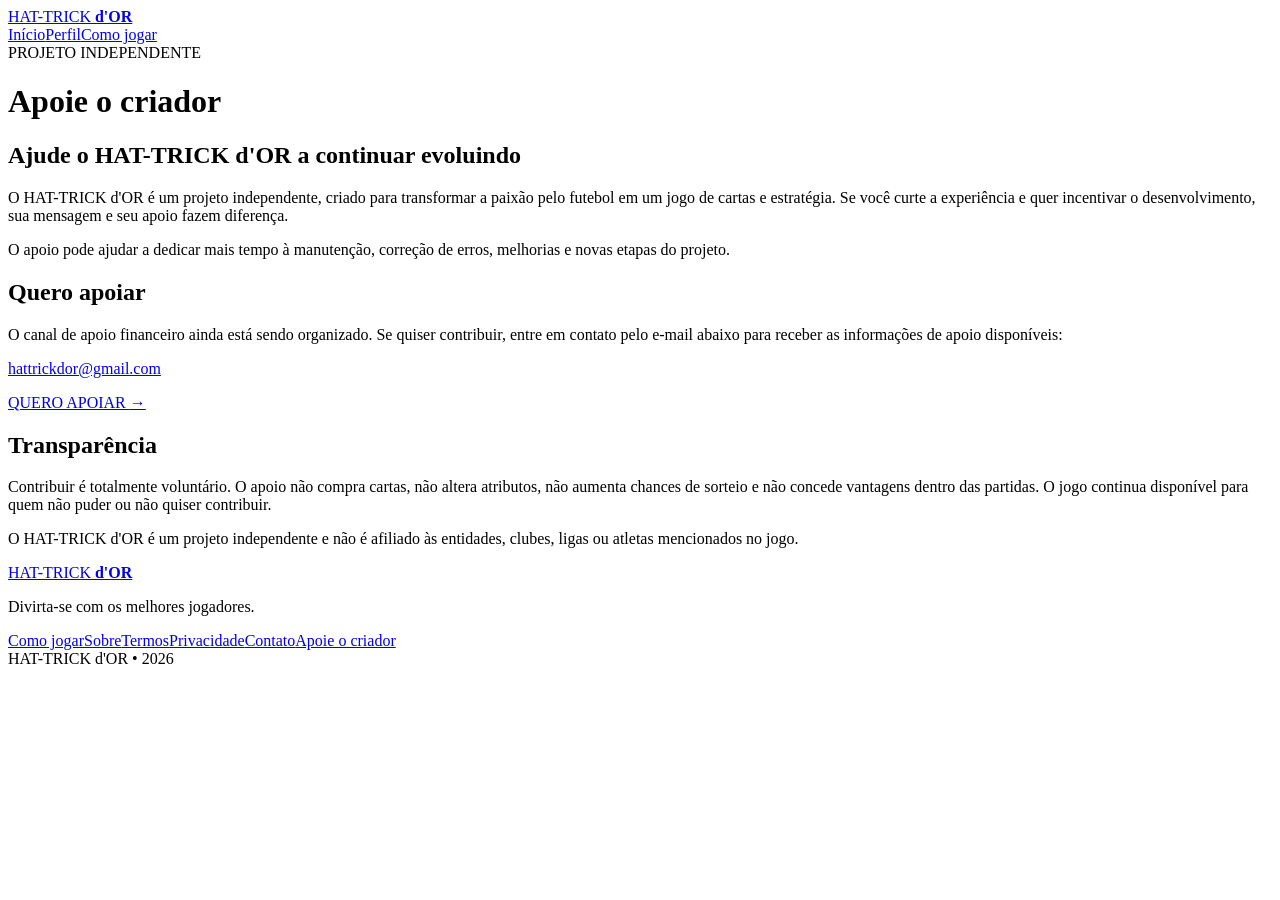
==== apoie.html @ 63d35fd8 "Add files via upload" ====
<!doctype html>
<html lang="pt-BR">
<head>
  <meta charset="utf-8"><meta name="viewport" content="width=device-width, initial-scale=1">
  <meta name="theme-color" content="#101111">
  <title>Apoie o criador — HAT-TRICK d'OR</title>
  <meta name="description" content="Ajude a apoiar o desenvolvimento independente do HAT-TRICK d’OR.">
  <link rel="preconnect" href="https://fonts.googleapis.com"><link rel="preconnect" href="https://fonts.gstatic.com" crossorigin>
  <link href="https://fonts.googleapis.com/css2?family=DM+Sans:wght@400;500;600;700&family=Playfair+Display:wght@500;600;700;800&display=swap" rel="stylesheet">
  <link rel="stylesheet" href="css/style.css">
</head>
<body class="info-page">
  <div class="ambient ambient-one"></div><div class="ambient ambient-two"></div>
  <header class="site-header"><a class="brand" href="index.html"><span class="brand-name">HAT-TRICK <b>d'OR</b></span></a>
    <nav class="main-nav" aria-label="Navegação principal"><a href="index.html">Início</a><a href="perfil.html">Perfil</a><a href="como-jogar.html">Como jogar</a></nav>
  </header>
  <main class="info-main section-wrap"><div class="eyebrow left">PROJETO INDEPENDENTE</div><h1 class="info-title">Apoie o criador</h1>
  <div class="info-content support-content">
    <section><h2>Ajude o HAT-TRICK d'OR a continuar evoluindo</h2><p>O HAT-TRICK d'OR é um projeto independente, criado para transformar a paixão pelo futebol em um jogo de cartas e estratégia. Se você curte a experiência e quer incentivar o desenvolvimento, sua mensagem e seu apoio fazem diferença.</p><p>O apoio pode ajudar a dedicar mais tempo à manutenção, correção de erros, melhorias e novas etapas do projeto.</p></section>
    <section><h2>Quero apoiar</h2><p>O canal de apoio financeiro ainda está sendo organizado. Se quiser contribuir, entre em contato pelo e-mail abaixo para receber as informações de apoio disponíveis:</p><p class="contact-email"><a href="mailto:hattrickdor@gmail.com?subject=Apoio%20ao%20HAT-TRICK%20d%27OR">hattrickdor@gmail.com</a></p><a class="button button-gold support-button" href="mailto:hattrickdor@gmail.com?subject=Apoio%20ao%20HAT-TRICK%20d%27OR">QUERO APOIAR <span>→</span></a></section>
    <section><h2>Transparência</h2><p>Contribuir é totalmente voluntário. O apoio não compra cartas, não altera atributos, não aumenta chances de sorteio e não concede vantagens dentro das partidas. O jogo continua disponível para quem não puder ou não quiser contribuir.</p><p>O HAT-TRICK d'OR é um projeto independente e não é afiliado às entidades, clubes, ligas ou atletas mencionados no jogo.</p></section>
  </div></main>
  <footer class="site-footer site-footer-rich">
  <a class="brand" href="index.html"><span class="brand-name">HAT-TRICK <b>d'OR</b></span></a>
  <p>Divirta-se com os melhores jogadores.</p>
  <nav class="footer-links" aria-label="Links institucionais">
    <a href="como-jogar.html">Como jogar</a><a href="sobre.html">Sobre</a><a href="termos.html">Termos</a><a href="privacidade.html">Privacidade</a><a href="contato.html">Contato</a><a href="apoie.html">Apoie o criador</a>
  </nav>
  <span>HAT-TRICK d'OR • 2026</span>
</footer>
</body></html>
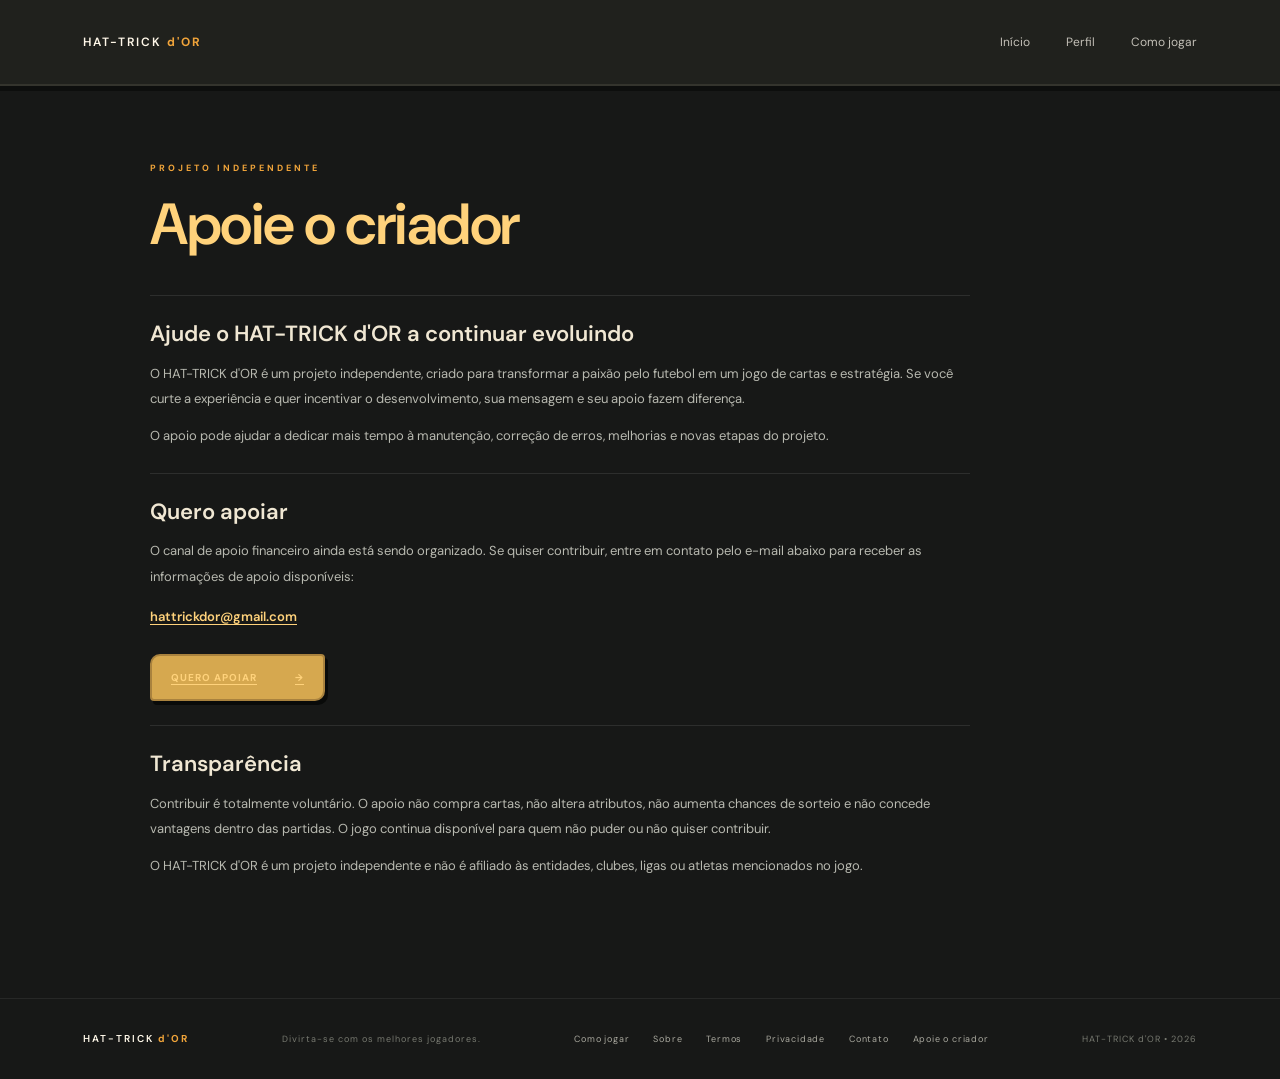
==== commit bfa3febe: "Fix stylesheet link path in apoie.html" ====
--- a/apoie.html
+++ b/apoie.html
@@ -7,7 +7,7 @@
   <meta name="description" content="Ajude a apoiar o desenvolvimento independente do HAT-TRICK d’OR.">
   <link rel="preconnect" href="https://fonts.googleapis.com"><link rel="preconnect" href="https://fonts.gstatic.com" crossorigin>
   <link href="https://fonts.googleapis.com/css2?family=DM+Sans:wght@400;500;600;700&family=Playfair+Display:wght@500;600;700;800&display=swap" rel="stylesheet">
-  <link rel="stylesheet" href="css/style.css">
+  <link rel="stylesheet" href="style.css">
 </head>
 <body class="info-page">
   <div class="ambient ambient-one"></div><div class="ambient ambient-two"></div>
--- a/style.css
+++ b/style.css
@@ -0,0 +1,537 @@
+:root{--bg:#101111;--panel:#171918;--panel2:#1d201e;--text:#f4f0e7;--muted:#aaa99f;--gold:#c6a66a;--gold2:#ead6a7;--line:rgba(225,205,158,.2);--serif:"Playfair Display",Georgia,serif;--sans:"DM Sans",Arial,sans-serif}*{box-sizing:border-box}html{scroll-behavior:smooth}body{margin:0;background:var(--bg);color:var(--text);font-family:var(--sans);overflow-x:hidden}button,a{font:inherit}a{color:inherit;text-decoration:none}button{cursor:pointer}.ambient{position:absolute;pointer-events:none;border-radius:50%;filter:blur(100px);opacity:.1}.ambient-one{width:380px;height:380px;background:#a27b37;top:100px;left:-220px}.ambient-two{width:340px;height:340px;background:#684aa1;top:650px;right:-220px}.site-header{height:86px;display:flex;align-items:center;justify-content:space-between;padding:0 6.5%;border-bottom:1px solid rgba(255,255,255,.07);position:relative;z-index:5;background:rgba(16,17,17,.86)}.brand{display:flex;align-items:center;gap:12px}.brand-mark{font:700 23px var(--serif);letter-spacing:-2px;color:var(--gold2);border:1px solid rgba(198,166,106,.65);padding:5px 9px}.brand-mark span{font-size:11px;color:#fff0c9;vertical-align:top}.brand-name{font-size:12px;letter-spacing:2.5px;font-weight:600}.brand-name b{color:var(--gold)}.main-nav{display:flex;gap:36px;color:#c3c0b7;font-size:12px}.main-nav a:hover{color:var(--gold2)}.header-cta{background:transparent;color:var(--gold2);border:1px solid var(--line);padding:12px 17px;font-size:11px;letter-spacing:1px;text-transform:uppercase}.header-cta span{margin-left:15px}.section-wrap{width:min(1180px,87%);margin:0 auto}.hero{min-height:650px;display:grid;grid-template-columns:1fr 1.05fr;align-items:center;position:relative;padding-top:30px;padding-bottom:55px}.hero-copy{position:relative;z-index:2}.eyebrow{display:flex;align-items:center;gap:10px;color:var(--gold);font-size:9px;letter-spacing:3px;font-weight:700}.eyebrow-line{width:26px;height:1px;background:var(--gold)}.eyebrow.left{justify-content:flex-start}.hero h1{font:800 clamp(54px,7vw,94px)/.91 var(--serif);letter-spacing:-5px;margin:29px 0 23px}.hero h1 span{color:var(--gold2);font-style:italic;font-weight:600}.hero-slogan{font-size:12px;letter-spacing:2px;line-height:1.9;color:#c9c7bd}.hero-slogan strong{color:#f7f0df}.hero-description{max-width:410px;color:#9d9e97;font-size:13px;line-height:1.9;margin:23px 0 28px}.hero-actions{display:flex;gap:12px;flex-wrap:wrap}.button{padding:15px 19px;border:1px solid transparent;font-size:10px;letter-spacing:1px;text-transform:uppercase;font-weight:700;transition:.2s}.button span{margin-left:24px}.button-gold{background-color:#20211d;color:#171612}.button-gold:hover{filter:brightness(1.12);transform:translateY(-2px)}.button-ghost{border-color:rgba(255,255,255,.2);background:transparent;color:#e8e5dc}.button-ghost:hover{border-color:var(--gold);color:var(--gold2)}.hero-proof{margin-top:48px;display:flex;align-items:center;gap:10px;font-size:8px;letter-spacing:2px;color:#85867f}.proof-dot{width:5px;height:5px;background:var(--gold);border-radius:50%;box-shadow:0 0 10px var(--gold)}.hero-art{height:490px;position:relative;display:flex;align-items:center;justify-content:center;perspective:1000px}.orbit{position:absolute;border:1px solid rgba(218,190,128,.13);border-radius:50%;transform:rotate(-25deg)}.orbit-a{width:450px;height:300px}.orbit-b{width:520px;height:390px;transform:rotate(45deg)}.hero-card{position:absolute;width:190px;height:300px;border-radius:7px;padding:14px;box-shadow:0 25px 65px #0009;overflow:hidden;border:1px solid #b89b5f;background-color:#20211d;display:flex;flex-direction:column}.hero-card:before,.cat-card-art:before{content:"";position:absolute;inset:7px;border:1px solid #d9c38b5c;pointer-events:none}.card-top{display:flex;justify-content:space-between;font-size:8px;letter-spacing:1.5px;color:#e5d6b1}.card-rating{font:700 34px var(--serif);margin-top:10px}.card-silhouette{position:absolute;top:55px;left:0;right:0;height:150px;display:grid;place-items:center;font-size:110px;color:#e7d6a1;opacity:.16;text-shadow:none}.card-player{font:700 21px var(--serif);margin-top:auto;letter-spacing:1px}.card-position{font-size:8px;letter-spacing:2px;color:#d8c28d;margin-top:3px}.mini-stats{display:flex;justify-content:space-between;margin-top:16px;border-top:1px solid #bba46a55;padding-top:9px;font-size:7px;color:#cfc5a8}.mini-stats b{display:block;font-size:11px;color:#fff4d6;margin-top:4px}.card-goat{left:4%;top:80px;transform:rotate(-15deg);background-color:#20211d;border-color:#b08ad9;color:#f5eaff}.card-goat:before{border-color:#d8b8f277}.card-history{right:2%;top:45px;transform:rotate(12deg);background-color:#20211d;border-color:#fff0cc;color:#383024}.card-history .card-top,.card-history .card-position{color:#786344}.card-history .card-silhouette{color:#a88b50;opacity:.2}.card-history .mini-stats{color:#796b51;border-color:#7f6a4655}.card-history .mini-stats b{color:#30291f}.card-legendary{left:35%;top:120px;z-index:2;transform:rotate(1deg);background-color:#20211d;border-color:#e5c87c}.hero-stamp{position:absolute;right:1%;bottom:35px;width:91px;height:91px;border:1px solid #c7a96b99;border-radius:50%;display:flex;flex-direction:column;align-items:center;justify-content:center;background:#101111b8;transform:rotate(10deg);z-index:3}.hero-stamp span{font:700 22px var(--serif);color:var(--gold2)}.hero-stamp small{text-align:center;font-size:6px;letter-spacing:1.5px;line-height:1.7;margin-top:3px}.hero-bottom{position:absolute;bottom:15px;left:0;right:0;display:flex;align-items:center;gap:15px;font-size:8px;letter-spacing:2px;color:#77786f}.hero-bottom-line{height:1px;background:#373832;flex:1}.intro-strip{border-top:1px solid #ffffff0e;border-bottom:1px solid #ffffff0e;padding:27px 5%;text-align:center;background:#131514}.intro-strip>p{font-size:8px;letter-spacing:3px;color:#777970;margin:0 0 20px}.strip-names{display:flex;justify-content:center;align-items:center;gap:clamp(12px,3vw,38px);flex-wrap:wrap;font:600 15px var(--serif);letter-spacing:2px;color:#c8c3b6}.strip-names i{font-style:normal;color:var(--gold);font-size:9px}.categories-section{padding:115px 0 125px}.section-heading{display:flex;align-items:flex-end;justify-content:space-between;gap:50px;margin-bottom:44px}.section-heading h2,.how-heading h2,.final-cta h2{font:600 clamp(36px,4vw,54px)/1.12 var(--serif);letter-spacing:-1.7px;margin:22px 0 0}.section-heading h2 em,.how-heading h2 em,.final-cta h2 em{font-weight:500;color:var(--gold2)}.section-heading>p{max-width:360px;font-size:12px;line-height:1.9;color:#9b9d95;margin:0 0 5px}.category-grid{display:grid;grid-template-columns:repeat(4,1fr);gap:15px}.category-card{background-color:#20211d;border:1px solid #ffffff12;padding:12px;position:relative;transition:transform .25s,border-color .25s}.category-card:hover{transform:translateY(-6px);border-color:#c7a96b66}.cat-number{font-size:8px;letter-spacing:2px;color:#75766e;padding:3px 2px 11px}.cat-card-art{height:240px;position:relative;overflow:hidden;padding:16px;display:flex;flex-direction:column;border:1px solid #a8834b;background-color:#20211d;color:#f4e4bd}.cat-rating{font:700 30px var(--serif)}.cat-silhouette{position:absolute;inset:45px 0 25px;display:grid;place-items:center;font-size:100px;opacity:.17}.cat-name{font:700 20px var(--serif);letter-spacing:1px;margin-top:auto}.cat-sub{font-size:8px;line-height:1.6;max-width:170px;margin-top:5px;color:#d5c6a4}.category-iconic .cat-card-art{background-color:#20211d;border-color:#a98160;color:#ead1b9}.category-iconic .cat-card-art:before{border-color:#d6b28a66}.category-legendary .cat-card-art{background-color:#20211d;border-color:#d7b65f}.category-goat .cat-card-art{background-color:#20211d;border-color:#aa82d2;color:#f0dfff}.category-goat .cat-card-art:before{border-color:#caa9e877}.category-history .cat-card-art{background-color:#20211d;border-color:#fff0d0;color:#443624}.category-history .cat-card-art:before{border-color:#8e784e70}.category-history .cat-sub{color:#6e5b3f}.cat-footer{display:flex;align-items:center;justify-content:space-between;gap:8px;margin:15px 2px 12px}.cat-footer h3{font:600 17px var(--serif);margin:0 0 4px}.cat-footer p{font-size:9px;color:#999b92;margin:0}.rarity-pill{font-size:6px;letter-spacing:1px;border:1px solid #b9a16b55;color:#cdb87e;padding:6px 5px;white-space:nowrap}.category-history .rarity-pill{color:#e2d2ae;border-color:#e2d2ae55}.cat-max{padding:12px 2px 2px;border-top:1px solid #ffffff13;display:flex;justify-content:space-between;align-items:center;font-size:7px;letter-spacing:1.4px;color:#888a82}.cat-max b{font:700 15px var(--serif);color:var(--gold2)}.how-section{background:#151715;border-top:1px solid #ffffff0d;border-bottom:1px solid #ffffff0d;padding:100px 0}.how-inner{display:grid;grid-template-columns:.85fr 1.15fr;gap:100px}.how-heading>p{color:#9b9d95;font-size:12px;line-height:1.9;max-width:300px;margin:20px 0 25px}.steps{border-top:1px solid #ffffff1a}.step{display:grid;grid-template-columns:40px 1fr 25px;gap:20px;align-items:center;padding:26px 0;border-bottom:1px solid #ffffff1a}.step>span{font:500 15px var(--serif);color:var(--gold)}.step h3{font:600 18px var(--serif);margin:0 0 7px}.step p{font-size:11px;line-height:1.8;color:#9b9d95;margin:0;max-width:440px}.step>b{font-size:21px;color:#bda16a;font-weight:400}.final-cta{display:flex;align-items:center;gap:28px;padding-top:85px;padding-bottom:85px}.cta-emblem{width:66px;height:66px;border:1px solid #c6a66a66;border-radius:50%;display:grid;place-items:center;color:var(--gold2);font-size:27px;flex-shrink:0}.final-cta h2{font-size:35px;margin-top:12px}.final-cta .button{margin-left:auto;white-space:nowrap}.site-footer{border-top:1px solid #ffffff12;padding:25px 6.5%;display:flex;align-items:center;justify-content:space-between;gap:20px}.site-footer .brand-mark{font-size:18px}.site-footer .brand-name{font-size:10px}.site-footer p,.site-footer>span{font-size:9px;color:#777970;letter-spacing:1px}.game-modal{background:#191b18;color:var(--text);border:1px solid #c6a66a70;padding:42px;width:min(460px,90vw);box-shadow:0 20px 90px #000c}.game-modal::backdrop{background:#000b;backdrop-filter:blur(5px)}.modal-close{position:absolute;right:15px;top:10px;background:none;border:0;color:#ddd;font-size:28px}.modal-eyebrow{font-size:9px;letter-spacing:3px;color:var(--gold)}.game-modal h2{font:600 31px var(--serif);margin:16px 0 10px}.game-modal p{font-size:12px;color:#b2b2a8;line-height:1.8}.modal-confirm{margin-top:14px}
+#ht-game-root:empty{display:none}body.game-open{overflow:hidden}.ht-game-overlay{position:fixed;inset:0;z-index:30;overflow-y:auto;background-color:#20211d;padding:26px 18px 60px}.ht-game-shell{max-width:1080px;margin:0 auto}.ht-game-header{display:flex;justify-content:space-between;align-items:center;border-bottom:1px solid #ffffff17;padding:0 0 20px;gap:15px}.ht-game-brand{font:700 15px var(--serif);letter-spacing:2px;color:#e6d4a5}.ht-game-exit{background:transparent;color:#c8c5b9;border:1px solid #ffffff2b;padding:9px 12px;font-size:10px}.ht-game-content{padding-top:30px}.ht-kicker{font-size:9px;letter-spacing:3px;color:var(--gold);font-weight:700}.ht-title{font:600 clamp(30px,5vw,46px)/1.1 var(--serif);margin:13px 0 10px}.ht-description{font-size:12px;line-height:1.8;color:#a6a79f;max-width:650px}.ht-progress{display:flex;gap:8px;margin:25px 0}.ht-progress span{height:3px;background:#363832;flex:1}.ht-progress span.done{background:var(--gold)}.ht-player-grid{display:grid;grid-template-columns:repeat(5,minmax(0,1fr));gap:12px;margin-top:26px}.ht-player-card{border:1px solid #ffffff20;border-radius:5px;background:#1a1d1a;color:#f4f0e7;padding:0;text-align:left;overflow:hidden;transition:.2s;min-width:0}.ht-player-card:hover{transform:translateY(-5px);border-color:#e5c982;box-shadow:0 10px 35px #0008}.ht-player-art{height:190px;padding:12px;position:relative;display:flex;flex-direction:column;background-color:#20211d;border-bottom:1px solid #ffffff15}.ht-player-art:after{content:"";position:absolute;inset:6px;border:1px solid #d6bb7b44;pointer-events:none}.ht-player-card[data-rarity="GOAT"] .ht-player-art{background-color:#20211d}.ht-player-card[data-rarity="A HISTÓRIA"] .ht-player-art{background-color:#20211d;color:#453725}.ht-player-card[data-rarity="ICÔNICO"] .ht-player-art{background-color:#20211d}.ht-player-rating{font:700 27px var(--serif);position:relative;z-index:1}.ht-player-figure{position:absolute;inset:25px 0 25px;display:grid;place-items:center;font-size:76px;opacity:.19}.ht-player-position{font-size:8px;letter-spacing:2px;margin-top:auto;position:relative;z-index:1}.ht-player-info{padding:12px}.ht-player-name{font:600 16px var(--serif);margin-bottom:4px;overflow-wrap:anywhere}.ht-player-era{font-size:9px;color:#999b92;min-height:25px}.ht-player-rarity{font-size:7px;letter-spacing:1.3px;color:var(--gold2);margin-top:10px}.ht-player-card[data-rarity="A HISTÓRIA"] .ht-player-rarity{color:#d9c79f}.ht-trio-row{display:flex;gap:10px;flex-wrap:wrap;margin:18px 0}.ht-chip{padding:9px 12px;border:1px solid #bca36b55;background:#1b1d19;font-size:10px;color:#e9dfc5}.ht-panel{border:1px solid #ffffff19;background:#171a17;padding:22px;margin-top:22px}.ht-panel h3{font:600 22px var(--serif);margin:0 0 8px}.ht-answers{display:grid;grid-template-columns:1fr 1fr;gap:10px;margin-top:20px}.ht-answer{background:#20231f;border:1px solid #ffffff20;color:#eee9de;text-align:left;padding:14px;font-size:11px}.ht-answer:hover{border-color:var(--gold)}.ht-answer.selected{border-color:var(--gold);background:#55452966}.ht-input{width:100%;background:#101210;border:1px solid #ffffff2c;color:#f6f1e5;padding:14px;font:inherit;margin-top:8px}.ht-action-row{display:flex;gap:12px;align-items:center;flex-wrap:wrap;margin-top:24px}.ht-btn{background-color:#20211d;border:0;padding:14px 18px;color:#171612;font-size:10px;letter-spacing:1px;text-transform:uppercase;font-weight:700}.ht-btn.secondary{background:transparent;border:1px solid #ffffff30;color:#eee9de}.ht-btn:disabled{opacity:.35;cursor:not-allowed}.ht-small-note{font-size:10px;color:#92948b;line-height:1.7}.ht-result-grid{display:grid;grid-template-columns:repeat(3,1fr);gap:12px;margin-top:22px}.ht-result-player{padding:17px;border:1px solid #b99e6555;background:#1d201c}.ht-result-player strong{display:block;font:600 17px var(--serif);margin:8px 0}.ht-result-player span{font-size:9px;color:#c7ae75;letter-spacing:1px}.ht-match-score{font:600 clamp(34px,7vw,64px) var(--serif);color:#f2dfb0;text-align:center;margin:20px 0}.ht-match-card{text-align:center;border:1px solid #c4a66a55;background-color:#20211d;padding:25px}.ht-match-card h3{font:600 24px var(--serif);margin:0}.ht-match-meta{font-size:10px;letter-spacing:2px;color:#a7a397;margin-top:8px}.ht-event-list{padding:0;list-style:none;text-align:left;max-width:550px;margin:20px auto 0}.ht-event-list li{border-top:1px solid #ffffff14;padding:10px 0;font-size:11px;color:#c5c4bb}.ht-table{width:100%;border-collapse:collapse;margin-top:15px;font-size:11px}.ht-table th,.ht-table td{text-align:left;padding:12px 8px;border-bottom:1px solid #ffffff16}.ht-table th{font-size:8px;color:#bfa36b;letter-spacing:1.5px}.ht-muted{color:#989a91}
+@media(max-width:900px){.hero{grid-template-columns:1fr;min-height:auto;padding-top:75px}.hero-copy{max-width:620px}.hero-art{height:440px;margin-top:20px}.hero-bottom{bottom:5px}.category-grid{grid-template-columns:repeat(2,1fr)}.how-inner{gap:45px}.ht-player-grid{grid-template-columns:repeat(3,minmax(0,1fr))}.ht-player-art{height:170px}}@media(max-width:600px){.site-header{height:72px;padding:0 5%}.main-nav{display:none}.brand-name{font-size:9px;letter-spacing:1.5px}.header-cta{padding:10px;font-size:9px}.section-wrap{width:90%}.hero{padding-top:55px}.hero h1{font-size:64px}.hero-art{height:365px;transform:scale(.9);margin:0 -20px}.hero-card{width:150px;height:245px;padding:11px}.card-rating{font-size:28px}.card-silhouette{font-size:85px}.card-player{font-size:16px}.mini-stats{font-size:6px}.mini-stats b{font-size:9px}.card-goat{left:2%;top:72px}.card-history{right:0;top:52px}.card-legendary{left:33%;top:108px}.hero-stamp{right:0;bottom:10px;width:70px;height:70px}.hero-stamp span{font-size:17px}.hero-stamp small{font-size:5px}.hero-proof{margin-top:32px}.section-heading{display:block}.section-heading>p{margin-top:22px}.categories-section{padding:80px 0}.category-grid{gap:10px}.category-card{padding:8px}.cat-card-art{height:195px;padding:11px}.cat-rating{font-size:25px}.cat-silhouette{font-size:75px}.cat-name{font-size:15px}.cat-sub{font-size:7px}.cat-footer{display:block;margin:12px 2px}.cat-footer h3{font-size:15px}.cat-footer p{font-size:8px;margin-top:4px}.rarity-pill{display:inline-block;margin-top:9px}.cat-max{font-size:6px}.how-section{padding:75px 0}.how-inner{grid-template-columns:1fr;gap:45px}.step{gap:12px}.final-cta{align-items:flex-start;flex-wrap:wrap;padding-top:65px;padding-bottom:65px}.cta-emblem{width:48px;height:48px}.final-cta h2{font-size:29px}.final-cta .button{margin-left:0}.site-footer{flex-wrap:wrap}.site-footer p{order:3;width:100%;margin:0}.ht-game-overlay{padding:17px 12px 40px}.ht-player-grid{grid-template-columns:repeat(2,minmax(0,1fr));gap:9px}.ht-player-art{height:155px}.ht-player-name{font-size:14px}.ht-answers{grid-template-columns:1fr}.ht-result-grid{grid-template-columns:1fr}.ht-panel{padding:16px}.ht-game-header{align-items:flex-start}.ht-game-brand{font-size:12px}.ht-action-row .ht-btn{width:100%}}
+
+.collection-section{padding:105px 0 115px;border-top:1px solid #ffffff0d}.collection-toolbar{display:flex;align-items:center;justify-content:space-between;gap:12px;margin:0 0 20px;color:#b7b4a8;font-size:10px;letter-spacing:1.2px;text-transform:uppercase}.collection-grid{display:grid;grid-template-columns:repeat(5,minmax(0,1fr));gap:13px}.collection-empty{grid-column:1/-1;border:1px dashed #bca36b55;padding:36px;text-align:center;color:#e2d0a5;font:500 19px var(--serif);line-height:1.8}.collection-empty span{font:400 11px var(--sans);color:#999b92}.collection-item{position:relative;border:1px solid #b89b5f;background:#1a1c19;padding:9px;min-width:0}.collection-item[data-rarity="GOAT"]{border-color:#aa82d2}.collection-item[data-rarity="A HISTÓRIA"]{border-color:#e6d4a8;background:#ded0ad;color:#413624}.collection-item[data-rarity="ICÔNICO"]{border-color:#a98160}.collection-item .owned-count{position:absolute;right:13px;top:13px;background:#101111;color:#f4dfaa;border:1px solid #bda36a;padding:4px 6px;font-size:9px;z-index:2}.collection-art{height:160px;position:relative;display:flex;flex-direction:column;padding:11px;background-color:#20211d;color:#f3e4bf}.collection-item[data-rarity="GOAT"] .collection-art{background-color:#20211d}.collection-item[data-rarity="A HISTÓRIA"] .collection-art{background-color:#20211d;color:#453725}.collection-item[data-rarity="ICÔNICO"] .collection-art{background-color:#20211d}.collection-rating{font:700 26px var(--serif)}.collection-figure{position:absolute;inset:25px 0;display:grid;place-items:center;font-size:75px;opacity:.18}.collection-year{margin-top:auto;font-size:9px;letter-spacing:1.5px;position:relative}.collection-name{font:600 16px var(--serif);margin-top:11px;overflow-wrap:anywhere}.collection-meta{font-size:8px;letter-spacing:1px;color:#bda16a;margin-top:5px}.collection-item[data-rarity="A HISTÓRIA"] .collection-meta{color:#75613e}
+@media(max-width:900px){.collection-grid{grid-template-columns:repeat(3,minmax(0,1fr))}}@media(max-width:600px){.collection-section{padding:75px 0}.collection-grid{grid-template-columns:repeat(2,minmax(0,1fr))}.collection-art{height:145px}.collection-empty{padding:24px 12px;font-size:16px}}
+
+.ht-box-closed{width:min(230px,100%);height:170px;margin:22px auto 12px;border:1px solid #cdb77c;background-color:#20211d;box-shadow:inset 0 0 0 7px #d5b66e1c,0 15px 35px #0008;display:flex;flex-direction:column;align-items:center;justify-content:center;gap:8px;position:relative;transition:.5s}.ht-box-closed:before,.ht-box-closed:after{content:"";position:absolute;inset:12px;border:1px solid #d8c48a44;pointer-events:none}.ht-box-closed span{font-size:39px;color:#f4d997;text-shadow:none}.ht-box-closed strong{font:600 17px var(--serif);letter-spacing:2px;color:#f5e4b9}.ht-box-closed small{font-size:7px;letter-spacing:2px;color:#d1b979}.ht-box-closed.opened{transform:scale(1.02);box-shadow:0 0 45px #c9a75a44,inset 0 0 0 7px #d5b66e1c}.ht-reward-card{max-width:280px;margin:20px auto;padding:22px;text-align:center;border:1px solid #d1b46e;background-color:#20211d}.ht-reward-card[data-rarity="GOAT"]{border-color:#b18bd8;background-color:#20211d}.ht-reward-card[data-rarity="A HISTÓRIA"]{border-color:#f0dfb7;background-color:#20211d;color:#443725}.ht-reward-card[data-rarity="ICÔNICO"]{border-color:#b08b6d}.ht-reward-rating{font:700 42px var(--serif);color:#f4dfa9}.ht-reward-year{font-size:10px;letter-spacing:2px;margin-top:6px}.ht-reward-card h3{font:600 25px var(--serif);margin:16px 0 5px}.ht-reward-card p{font-size:9px;letter-spacing:2px;color:#d6bb7b}.ht-reward-card small{font-size:8px;letter-spacing:1px}.ht-reward-card[data-rarity="A HISTÓRIA"] .ht-reward-rating,.ht-reward-card[data-rarity="A HISTÓRIA"] p{color:#6e5832}
+
+
+/* HAT-TRICK d'OR — atualização visual: cartoon esportivo moderado */
+:root{
+  --bg:#171817;--panel:#22231f;--panel2:#292a24;--text:#fff8e9;
+  --muted:#c3bba9;--gold:#f0a43a;--gold2:#ffd27b;--line:rgba(255,190,89,.34);
+  --serif:"DM Sans",Arial,sans-serif;
+}
+body{background-color:#171817;background-color:#20211d}
+.site-header{background:rgba(23,24,23,.94);border-bottom:2px solid #34342d;box-shadow:0 5px 0 #0d0e0d}
+.brand-mark{border:2px solid var(--gold);border-radius:10px 4px 10px 4px;color:#ffe1a4;box-shadow:3px 3px 0 #090a09}
+.brand-name{letter-spacing:2px}
+.header-cta,.button,.ht-btn,.ht-game-exit{border-radius:10px 4px 10px 4px;border-width:2px;box-shadow:3px 4px 0 #090a09;transition:transform .16s,box-shadow .16s,filter .16s}
+.header-cta{border-color:var(--gold);color:#ffd27b}
+.button-gold,.ht-btn{background-color:#20211d;color:#292016;border:2px solid #ffe1a4}
+.button:hover,.ht-btn:hover,.header-cta:hover{transform:translate(-1px,-2px);box-shadow:5px 6px 0 #090a09}
+.button:active,.ht-btn:active{transform:translate(2px,2px);box-shadow:1px 1px 0 #090a09}
+.button-ghost{border:2px solid #676052;border-radius:10px 4px 10px 4px}
+.hero h1,.section-heading h2,.how-heading h2,.final-cta h2{font-family:"DM Sans",Arial,sans-serif;font-weight:900;letter-spacing:-2.5px}
+.hero h1 span,.section-heading h2 em,.how-heading h2 em,.final-cta h2 em{color:#ffc56b}
+.hero-card,.category-card,.cat-card-art,.ht-player-card,.ht-panel,.ht-match-card,.ht-result-player,.collection-item{
+  border-radius:14px 5px 14px 5px;border-width:2px;box-shadow:5px 6px 0 #090a09;
+}
+.hero-card{border-width:2px;border-radius:16px 6px 16px 6px}
+.hero-card:before,.cat-card-art:before{inset:8px;border:2px solid #f6d99b55;border-radius:10px 3px 10px 3px}
+.category-card{background-color:#20211d;border-color:#4c493d}
+.category-card:hover{border-color:#f0a43a;transform:translateY(-4px) rotate(-.4deg)}
+.cat-card-art{border-radius:12px 4px 12px 4px}
+.rarity-pill{border-radius:999px;font-weight:800}
+.intro-strip{background:#20211d;border-block:2px solid #3c3a30}
+.how-section{background:#20211d;border-block:2px solid #3b392f}
+.step{border-bottom:2px solid #37362e}
+.cta-emblem{border:2px solid var(--gold);box-shadow:3px 3px 0 #090a09}
+.game-modal{border:2px solid var(--gold);border-radius:16px 5px 16px 5px;box-shadow:7px 8px 0 #000}
+.ht-game-overlay{background-color:#20211d}
+.ht-game-header{border-bottom:2px solid #454136}
+.ht-game-brand{font-family:"DM Sans",Arial,sans-serif;font-weight:900}
+.ht-title{font-family:"DM Sans",Arial,sans-serif;font-weight:900;letter-spacing:-1.5px}
+.ht-kicker{color:#ffbd5b}
+.ht-player-grid{gap:15px}
+.ht-player-card{border-radius:13px 5px 13px 5px;border:2px solid #5c5545;background:#24251f;box-shadow:4px 5px 0 #090a09}
+.ht-player-card:hover{border-color:#ffc56b;box-shadow:6px 7px 0 #090a09}
+.ht-player-art{height:205px;border-radius:10px 3px 0 0}
+.ht-player-art:after{inset:7px;border:2px solid #f5d38a55;border-radius:7px 2px 7px 2px}
+.ht-player-rating{font-family:"DM Sans",Arial,sans-serif;font-weight:900}
+.ht-player-figure{font-size:88px;opacity:.24;filter:none}
+.ht-player-info{background-color:#20211d}
+.ht-player-name{font-family:"DM Sans",Arial,sans-serif;font-weight:800}
+.ht-chip{border:2px solid #bd8438;border-radius:999px;background:#30271b;font-weight:700}
+.ht-panel{background:#22231f;border-color:#514a3a}
+.ht-panel h3{font-family:"DM Sans",Arial,sans-serif;font-weight:850}
+.ht-answer{border:2px solid #514b3e;border-radius:9px 3px 9px 3px;background:#2a2b24}
+.ht-answer.selected,.ht-answer:hover{border-color:#f0a43a;background:#49351e}
+.ht-input{border:2px solid #5d5546;border-radius:9px 3px 9px 3px;background:#171815}
+.ht-result-player{border:2px solid #66583c;border-radius:12px 4px 12px 4px;background:#292a23}
+.ht-match-card{border:2px solid #c28a3e;border-radius:16px 5px 16px 5px;background-color:#20211d;box-shadow:6px 7px 0 #090a09}
+.ht-match-score{font-family:"DM Sans",Arial,sans-serif;font-weight:900;color:#ffd27b}
+.ht-btn.secondary{border:2px solid #77705e;border-radius:10px 4px 10px 4px}
+.ht-table th{color:#ffc56b}
+.ht-captain-tag{display:inline-block;margin-left:7px;padding:5px 9px;border-radius:999px;background:#f4b84d;color:#2b2114;font-weight:900;letter-spacing:.5px}
+.captain-selection{margin-top:22px}
+.captain-option{position:relative;min-height:180px;transition:transform .16s,border-color .16s,background .16s}
+.captain-option:hover{transform:translateY(-3px)}
+.captain-option.is-captain{border:3px solid #ffc45f;background-color:#20211d;box-shadow:0 0 0 3px #ffc45f33,5px 6px 0 #090a09}
+.captain-choice{display:inline-block!important;margin-top:12px;padding:7px 10px;border-radius:999px;background:#3a382e;color:#d5c9ae!important;font-size:8px!important;font-weight:900;letter-spacing:1px}
+.is-captain .captain-choice{background:#ffc45f;color:#2b2114!important}
+.ht-lock-notice{display:inline-flex;align-items:center;padding:11px 14px;border:2px dashed #a17b40;border-radius:10px 4px 10px 4px;background:#342819;color:#ffd58a;font-size:11px;font-weight:800;line-height:1.6}
+.collection-item{border:2px solid #514a3a;border-radius:12px 4px 12px 4px;box-shadow:4px 5px 0 #090a09}
+@media(max-width:600px){
+ .ht-player-art{height:165px}
+ .captain-option{min-height:155px}
+ .ht-captain-tag{margin:8px 0 0}
+}
+
+/* Coleção: cartas ainda não conquistadas */
+.collection-item.collection-locked{border-color:#55564e;background:#171916;opacity:.78;filter:saturate(.35)}
+.collection-item.collection-locked .collection-art{background-color:#20211d;color:#aaa99d}
+.collection-item.collection-locked .collection-rating{color:#aaa99d;letter-spacing:3px}
+.collection-item.collection-locked .collection-figure{font-size:82px;opacity:.12;color:#d0c7ae}
+.collection-item.collection-locked .collection-name{color:#aaa99d;letter-spacing:3px}
+.collection-item.collection-locked .collection-meta{color:#77796f}
+.button-collection {
+  background: #234766;
+  color: #F2E8D5;
+  border: 1px solid #D6AD55;
+  text-decoration: none;
+  display: inline-flex;
+  align-items: center;
+  justify-content: center;
+  gap: 10px;
+  transition: all 0.3s ease;
+}
+
+.button-collection:hover {
+  background: #D6AD55;
+  color: #142B45;
+  transform: translateY(-3px);
+}
+
+.button-collection span {
+  color: #D6AD55;
+  transition: color 0.3s ease;
+}
+
+.button-collection:hover span {
+  color: #142B45;
+}
+/* Informações de nacionalidade, química e campo 3x3 */
+.ht-player-flag{position:absolute;right:12px;top:10px;z-index:2;width:27px;height:19px;object-fit:cover;border:1px solid #ffffff80;border-radius:2px;box-shadow:1px 2px 4px #0008}.ht-player-flag-fallback{position:absolute;right:12px;top:10px;z-index:2;font-size:20px;filter:none}
+.ht-player-continent{margin-top:10px;padding-top:7px;border-top:1px solid #bca36b55;font-size:8px;letter-spacing:1.5px;text-transform:uppercase;color:#cdb578}
+.ht-chemistry-preview{display:grid;grid-template-columns:1fr auto;gap:9px 15px;align-items:center;margin-bottom:22px;padding:15px;border:1px solid #c28a3e66;background:#29271f;border-radius:10px 4px 10px 4px}
+.ht-chemistry-preview strong{font-size:10px;letter-spacing:1.3px;color:#ffd27b}
+.ht-chemistry-preview b{font-size:20px;color:#ffd27b}
+.ht-chemistry-preview small{grid-column:1/-1;color:#c9c0ac;font-size:10px}
+.ht-chemistry-bar,.ht-live-track{height:10px;overflow:hidden;border-radius:999px;background:#10110f;border:1px solid #60543b}
+.ht-chemistry-bar span,.ht-live-track span{display:block;height:100%;background-color:#20211d;transition:width .2s}
+.ht-chemistry-panel{display:grid;grid-template-columns:1fr 1fr;gap:16px;margin:18px 0}
+.ht-chemistry-panel>div{padding:16px;border:1px solid #66583c;background:#22231f;border-radius:10px 4px 10px 4px}
+.ht-chemistry-panel strong,.ht-chemistry-panel span{display:block}
+.ht-chemistry-panel strong{font-size:13px;margin-bottom:7px}
+.ht-chemistry-panel span{font-size:9px;color:#d6c39b;margin-bottom:10px}
+.ht-pitch{display:grid;grid-template-columns:1fr 1fr;gap:12px;padding:16px;margin:18px 0;border:2px solid #6b8053;border-radius:12px;background-color:#20211d;position:relative}
+.ht-pitch:after{content:"";position:absolute;left:50%;top:0;bottom:0;border-left:2px solid #d5e0ca77}
+.ht-field-team{min-width:0;position:relative;z-index:1}
+.ht-field-team-name{text-align:center;font-size:10px;font-weight:900;color:#fff4d7;text-shadow:none;margin-bottom:10px;overflow-wrap:anywhere}
+.ht-field-cards{display:grid;grid-template-columns:repeat(3,minmax(0,1fr));gap:5px}
+.ht-field-card{display:flex;min-width:0;min-height:105px;flex-direction:column;align-items:center;justify-content:center;padding:6px 3px;text-align:center;background:#252720;border:1px solid #c49a52;border-radius:7px 3px 7px 3px;box-shadow:2px 3px 0 #10110f}
+.ht-field-card[data-rarity="GOAT"]{border-color:#bd8bea;background:#30233a}
+.ht-field-card[data-rarity="A HISTÓRIA"]{border-color:#f4e0af;background:#e5d3a8;color:#342b1e}
+.ht-field-card strong{font-size:16px;color:#ffd27b}
+.ht-field-card span{font-size:17px;margin:3px 0}
+.ht-field-card b{font-size:8px;line-height:1.2;overflow-wrap:anywhere}
+.ht-field-card small{font-size:7px;margin-top:5px;color:#d2c4a2}
+.ht-field-chemistry{text-align:center;margin-top:9px;font-size:9px;font-weight:900;color:#fff1c9}
+.ht-live-score{display:grid;grid-template-columns:1fr auto 1fr;align-items:center;gap:10px;padding:20px 12px;text-align:center;background:#22231f;border:2px solid #c28a3e;border-radius:12px 4px 12px 4px}
+.ht-live-score>span{font-size:11px;font-weight:800;overflow-wrap:anywhere}
+.ht-live-score>span:last-of-type{text-align:right}
+.ht-live-score>span:first-of-type{text-align:left}
+.ht-live-score strong{font-size:clamp(25px,5vw,42px);color:#ffd27b;white-space:nowrap}
+.ht-live-score strong i{font-style:normal;color:#aaa}
+.ht-live-minute{grid-column:1/-1;font-size:11px;letter-spacing:1px;color:#e8c57c}
+.ht-live-track{margin:12px 0 18px}
+.ht-penalty-feedback{margin:15px 0;padding:13px;border:1px solid #b88a42;background:#342819;color:#ffe0a1;font-size:12px;line-height:1.7}
+.collection-flag{position:absolute;right:11px;top:9px;z-index:2;width:25px;height:18px;object-fit:cover;border:1px solid #ffffff80;border-radius:2px;box-shadow:1px 2px 4px #0008}.collection-continent{margin-top:9px;padding-top:7px;border-top:1px solid #bca36b55;font-size:8px;letter-spacing:1.4px;text-transform:uppercase;color:#cdb578}.collection-item[data-rarity="A HISTÓRIA"] .collection-continent{color:#75613e}
+@media(max-width:600px){.ht-chemistry-panel{grid-template-columns:1fr}.ht-pitch{padding:9px;gap:7px}.ht-field-card{min-height:90px}.ht-field-card b{font-size:7px}.ht-field-card strong{font-size:14px}.ht-live-score{gap:5px;padding:15px 8px}.ht-live-score>span{font-size:9px}}
+
+/* Joias de raridade: um emblema para cada uma das quatro classes. */
+
+
+/* Herói BR: escudo do clube associado à edição da carta */
+.category-grid{grid-template-columns:repeat(5,minmax(0,1fr))}
+.category-hero-br .cat-card-art{background-color:#20211d;border-color:#72b58c;color:#e5ffe9}
+.category-hero-br .cat-card-art:before{border-color:#a6e0b877}
+.category-hero-br .rarity-pill{color:#a8e5bd;border-color:#72b58c88}
+.ht-club-crest{position:absolute;z-index:3;right:10px;bottom:10px;width:39px;height:39px;object-fit:contain;padding:4px;border-radius:8px;background:#fff;color:#1b211c;filter:none}
+.ht-club-crest-fallback{display:grid;place-items:center;font-size:9px;font-weight:900;letter-spacing:.4px;border:1px solid #e5d4a1;background:#f1e5c5;color:#27251f}
+.collection-club-crest{top:8px;right:8px;bottom:auto;width:34px;height:34px}
+.ht-field-crest{width:26px;height:26px;object-fit:contain;padding:3px;border-radius:6px;background:#fff;display:block;margin:0 auto 4px}
+.ht-field-crest-fallback{width:26px;height:26px;display:grid;place-items:center;margin:0 auto 4px;border-radius:6px;background:#f0dfb7;color:#272016;font-size:7px;font-weight:900}
+.ht-reward-card .ht-club-crest{position:relative;display:block;inset:auto;margin:0 auto 8px;width:48px;height:48px}
+.collection-item[data-rarity="HERÓI BR"]{border-color:#68a981;background:#17251d}
+.collection-item[data-rarity="HERÓI BR"] .collection-art{background-color:#20211d}
+.ht-player-card[data-rarity="HERÓI BR"]{border-color:#65a77b;background:#1d2b21}
+.ht-player-card[data-rarity="HERÓI BR"] .ht-player-art{background-color:#20211d}
+.daily-section{padding:35px 0 95px}
+.daily-card{display:flex;align-items:center;gap:25px;padding:30px;border:2px solid #8e713e;background-color:#20211d;border-radius:14px 5px 14px 5px;box-shadow:5px 6px 0 #090a09}
+.daily-emblem{width:58px;height:58px;flex:0 0 58px;display:grid;place-items:center;border:2px solid var(--gold);border-radius:12px 4px 12px 4px;color:#ffd27b;font-size:30px}
+.daily-copy{flex:1}.daily-copy h2{margin:10px 0;font-size:clamp(24px,3vw,36px);font-weight:900}.daily-copy p{max-width:580px;margin:0;color:#c3bba9;font-size:12px;line-height:1.8}
+.button-daily{border:2px solid #8d7145;background:#29271e;color:#ffdb9a;border-radius:10px 4px 10px 4px;box-shadow:3px 4px 0 #090a09}
+.ht-daily-progress{display:flex;justify-content:space-between;gap:15px;margin:22px 0 12px;padding:15px;border:1px solid #b88d4c;background:#29271f;color:#ffda9a;font-size:11px;letter-spacing:1px}
+.ht-daily-selected{margin:0 0 18px}.ht-daily-selected .ht-result-player{min-height:105px}.ht-daily-empty{opacity:.55;border-style:dashed!important}
+.ht-daily-status{margin:12px 0 20px;padding:13px;border:1px solid #986f3c;background:#332719;color:#f6d49b;font-size:11px;line-height:1.7}
+.ht-daily-status.success{border-color:#5d9b70;background:#1d3324;color:#b9edc6}
+.ht-daily-player-grid{max-height:720px;overflow:auto;padding:3px}.ht-daily-player-grid .ht-player-card[hidden]{display:none}
+.ht-daily-player-grid .ht-player-card{min-width:0}
+.ht-daily-player-grid .ht-player-art{height:145px}
+.ht-daily-player-grid .ht-player-name{font-size:13px}
+.ht-daily-player-grid .ht-player-era{font-size:8px}
+@media(max-width:900px){.category-grid{grid-template-columns:repeat(3,minmax(0,1fr))}.daily-card{align-items:flex-start;flex-wrap:wrap}.daily-card .button{margin-left:83px}}
+@media(max-width:600px){.category-grid{grid-template-columns:repeat(2,minmax(0,1fr))}.daily-card{padding:18px;gap:14px}.daily-emblem{width:42px;height:42px;flex-basis:42px;font-size:22px}.daily-copy{flex-basis:calc(100% - 58px)}.daily-card .button{margin-left:0;width:100%}.ht-daily-progress{display:block}.ht-daily-progress span{display:block;margin-top:7px}.ht-daily-player-grid{max-height:560px}.ht-daily-player-grid .ht-player-art{height:125px}}
+
+.collection-item[data-rarity="HERÓI BR"] .collection-flag{right:auto;left:11px}
+.ht-daily-selected-card{position:relative;text-align:left;color:inherit;cursor:pointer;padding:17px}
+.ht-daily-selected-card:hover{border-color:var(--gold)}
+.ht-daily-selected-card .ht-club-crest{width:30px;height:30px;right:9px;bottom:9px}
+.captain-option .ht-club-crest{width:31px;height:31px;right:10px;bottom:10px}
+
+.ht-field-card[data-rarity="HERÓI BR"]{border-color:#78bd91;background:#203d2b}
+.ht-reward-card[data-rarity="HERÓI BR"]{border-color:#72b58c;background-color:#20211d}
+
+/* DESAFIO DIÁRIO */
+.button-daily{background-color:#20211d;color:#f5e8ff;border:2px solid #9e75c6}
+.button-daily:hover{filter:brightness(1.15);transform:translateY(-2px)}
+.daily-challenge-promo{border-color:#9e75c6;background-color:#20211d}
+.daily-challenge-promo .daily-emblem{color:#d8b8ff;border-color:#9e75c6}
+.ht-player-flag.ht-england-flag,.ht-field-flag{display:inline-block;width:27px;height:18px;object-fit:cover;border:1px solid #ffffff80;border-radius:2px;vertical-align:middle;box-shadow:1px 2px 4px #0008}
+.ht-field-card .ht-field-flag{width:24px;height:15px;margin:3px 0}
+.ht-club-crest,.collection-club-crest,.ht-field-crest{object-fit:contain;object-position:center}
+
+/* Atributos individuais visíveis na escolha e na definição do capitão */
+.ht-player-stats{display:grid;grid-template-columns:repeat(4,minmax(0,1fr));gap:4px;margin:8px 0 7px;padding:7px 5px;border-block:1px solid #bca36b44}
+.ht-player-stats span{font-size:7px;letter-spacing:.5px;color:#cdbf9e;text-align:center}
+.ht-player-stats b{display:block;margin-top:3px;color:#ffe0a1;font-size:10px}
+.ht-captain-stats{display:block!important;color:#ffdc9c!important;font-size:9px!important;letter-spacing:.3px}
+
+/* Conquistas e estatísticas de carreira */
+.achievements-section{padding-top:78px;padding-bottom:84px}
+.career-stats-grid{display:grid;grid-template-columns:repeat(5,minmax(0,1fr));gap:12px;margin:28px 0 34px}
+.career-stat{padding:19px 12px;border:1px solid #b99b5b55;border-radius:12px 4px 12px 4px;background-color:#20211d;text-align:center}
+.career-stat strong{display:block;color:#e6c77e;font-family:'Playfair Display',serif;font-size:30px;line-height:1.2}
+.career-stat span{display:block;margin-top:7px;color:#bdb7a8;font-size:10px;font-weight:800;letter-spacing:1.1px;text-transform:uppercase}
+.achievements-grid{display:grid;grid-template-columns:repeat(5,minmax(0,1fr));gap:16px}
+.achievement-card{position:relative;min-height:218px;padding:17px 12px 15px;border:1px solid #a78b4b55;border-radius:14px 5px 14px 5px;background-color:#20211d;text-align:center;overflow:hidden;box-shadow:0 8px 20px #0003}
+.achievement-art{height:112px;display:flex;align-items:center;justify-content:center;margin-bottom:10px;color:#d6b86f;transition:filter .2s,transform .2s}
+.achievement-art svg{width:100px;height:105px;overflow:visible}
+.achievement-card.locked .achievement-art{filter:grayscale(1);opacity:.28}
+.achievement-card.locked .achievement-art svg{filter:brightness(.45)}
+.achievement-card.unlocked{border-color:#d7b96d;background-color:#20211d;box-shadow:0 0 22px #d0a94a20}
+.achievement-card h3{margin:4px 0 8px;color:#f0dfb6;font-family:'Playfair Display',serif;font-size:15px}
+.achievement-card p{min-height:30px;margin:0;color:#a9a394;font-size:10px;line-height:1.5}
+.achievement-status{display:inline-block;margin-top:12px;padding:5px 9px;border-radius:30px;background:#7773;color:#c8c3b5;font-size:8px;font-weight:900;letter-spacing:1.2px}
+.achievement-card.unlocked .achievement-status{background:#b99b5b22;color:#e8c978;border:1px solid #c6a85b66}
+@media(max-width:900px){.achievements-grid{grid-template-columns:repeat(3,minmax(0,1fr))}.career-stats-grid{grid-template-columns:repeat(3,minmax(0,1fr))}}
+@media(max-width:560px){.achievements-grid{grid-template-columns:repeat(2,minmax(0,1fr));gap:10px}.achievement-card{min-height:205px;padding:13px 8px}.career-stats-grid{grid-template-columns:repeat(2,minmax(0,1fr))}.career-stat strong{font-size:25px}}
+
+
+/* GOLDEN BOY — classe rosa-choque */
+.category-grid{grid-template-columns:repeat(6,minmax(0,1fr))}
+.category-golden-boy .cat-card-art{background-color:#20211d;border-color:#ff4fa3;color:#fff1f8}
+.category-golden-boy .cat-card-art:before{border-color:#ffb1d4aa}
+.category-golden-boy .rarity-pill{color:#ff9bc9;border-color:#ff4fa388}
+.ht-player-card[data-rarity="GOLDEN BOY"]{border-color:#ff4fa3;background:#351326}
+.ht-player-card[data-rarity="GOLDEN BOY"] .ht-player-art{background-color:#20211d;color:#fff4fa}
+.ht-player-card[data-rarity="GOLDEN BOY"] .ht-player-rarity{color:#ff8fc2}
+.ht-player-card[data-rarity="GOLDEN BOY"] .ht-player-era,.ht-golden-nationality{color:#ffb1d4}
+.ht-player-card[data-rarity="GOLDEN BOY"] .ht-player-position{display:none}
+.ht-golden-nationality{font-size:9px;letter-spacing:.5px;margin:2px 0 5px}
+.collection-item[data-rarity="GOLDEN BOY"]{border-color:#ff4fa3;background:#351326;color:#fff4fa}
+.collection-item[data-rarity="GOLDEN BOY"] .collection-art{background-color:#20211d;color:#fff4fa}
+.collection-item[data-rarity="GOLDEN BOY"] .collection-meta,.collection-item[data-rarity="GOLDEN BOY"] .collection-continent{color:#ff9bc9}
+.collection-golden-nationality{font-size:9px;color:#ffb1d4;margin-top:7px;letter-spacing:.4px}
+.collection-golden-stats{font-size:8px;line-height:1.8;color:#ffe0ee;margin-top:5px;letter-spacing:.2px}
+.ht-field-card[data-rarity="GOLDEN BOY"]{border-color:#ff4fa3;background:#351326}
+.ht-reward-card[data-rarity="GOLDEN BOY"]{border-color:#ff4fa3;background-color:#20211d}
+.ht-reward-card[data-rarity="GOLDEN BOY"] .ht-reward-rating,.ht-reward-card[data-rarity="GOLDEN BOY"] p{color:#ff9bc9}
+.ht-golden-reward-info{font-size:9px;line-height:1.9;color:#ffd1e5;margin:10px 0 14px;letter-spacing:.3px}
+@media(max-width:900px){.category-grid{grid-template-columns:repeat(3,minmax(0,1fr))}}
+@media(max-width:600px){.category-grid{grid-template-columns:repeat(2,minmax(0,1fr))}}
+
+/* Capitão e trio preferido */
+.ht-field-card{position:relative}
+.ht-captain-mark{position:absolute;top:5px;left:5px;z-index:3;width:22px;height:22px;display:grid;place-items:center;border-radius:50%;background-color:#20211d;color:#21190b;font-size:13px;font-weight:1000;border:1px solid #fff0b7;box-shadow:0 2px 8px #0009}
+.ht-field-card.is-captain-card{outline:2px solid #f5d47f;outline-offset:1px}
+.favorite-trio-panel{margin:26px 0 30px;padding:22px;border:1px solid #b99b5b66;border-radius:14px 5px;background-color:#20211d}
+.favorite-trio-heading{display:flex;align-items:center;justify-content:space-between;gap:15px;margin-bottom:18px}
+.favorite-trio-heading h2{margin:5px 0 0;font:700 24px var(--serif);color:#f0dfb6}
+.favorite-trio-slots{display:grid;grid-template-columns:repeat(3,minmax(0,1fr));gap:12px}
+.favorite-trio-slot{min-height:135px;display:flex;flex-direction:column;align-items:center;justify-content:center;gap:7px;padding:13px;border:1px solid #c5a45e;border-radius:10px 4px;background:#20211c;text-align:center}
+.favorite-trio-slot strong{font-size:25px;color:#ffd27b}.favorite-trio-slot b{font-size:13px;color:#f3e4c2}.favorite-trio-slot span,.favorite-trio-slot small{font-size:9px;color:#c6b58e;letter-spacing:1px}
+.favorite-trio-slot.empty{border-style:dashed;opacity:.65}.favorite-slot-number{font:700 26px var(--serif)!important}
+.favorite-trio-slot[data-rarity="GOLDEN BOY"]{border-color:#ff4fa3;background:#351326}.favorite-trio-slot[data-rarity="GOLDEN BOY"] strong,.favorite-trio-slot[data-rarity="GOLDEN BOY"] span{color:#ff9bc9}
+@media(max-width:560px){.favorite-trio-panel{padding:15px}.favorite-trio-slots{gap:7px}.favorite-trio-slot{min-height:112px;padding:8px}.favorite-trio-slot b{font-size:10px}.favorite-trio-slot small{font-size:7px}.favorite-trio-heading{align-items:flex-start;flex-direction:column}}
+
+.daily-opponent-note{margin-top:8px!important;color:#e7c987!important;font-weight:700}
+
+
+/* Identidade visual esportiva: cores sólidas, sem degradês ou brilho artificial. */
+*, *::before, *::after { background-image: none !important; text-shadow:none; }
+.ambient { display: none !important; }
+.hero-card, .category-card, .cat-card-art, .ht-player-card, .ht-panel, .ht-match-card,
+.ht-result-player, .collection-item, .daily-card, .career-stat, .achievement-card,
+.favorite-trio-panel, .ht-box-closed, .ht-reward-card {
+  box-shadow: 3px 4px 0 #090a09 !important;
+}
+.button-gold, .ht-btn { background-color: #d6a84f !important; border-color: #a9823e !important; }
+.button-daily { background-color: #3b3048 !important; border-color: #75618b !important; }
+.category-card, .ht-panel, .ht-match-card, .ht-player-card, .ht-result-player,
+.collection-item, .daily-card, .career-stat, .achievement-card, .favorite-trio-panel {
+  border-color: #575348 !important;
+}
+.ht-player-card:hover, .category-card:hover { border-color: #b18e4d !important; }
+.ht-captain-mark, .captain-option.is-captain { box-shadow: 2px 3px 0 #090a09 !important; }
+.ht-player-figure, .ht-player-flag-fallback, .ht-club-crest { filter: none !important; }
+.ht-chemistry-bar span, .ht-live-track span { background-color: #b18e4d !important; }
+.ht-pitch { background-color: #294331 !important; border-color: #536c4d !important; }
+
+/* Cores sólidas para substituir os fundos em degradê sem perder contraste. */
+body { background-color: #171817 !important; }
+.site-header, .how-section { background-color: #20211d !important; }
+.hero-card { background-color: #29271f !important; }
+.card-goat { background-color: #292333 !important; }
+.card-history { background-color: #e6d9b8 !important; }
+.card-legendary { background-color: #463a22 !important; }
+.category-card { background-color: #20211d !important; }
+.cat-card-art { background-color: #5c4b2c !important; }
+.category-iconic .cat-card-art { background-color: #5a4738 !important; }
+.category-legendary .cat-card-art { background-color: #695329 !important; }
+.category-goat .cat-card-art { background-color: #49345c !important; }
+.category-history .cat-card-art { background-color: #d8c69f !important; }
+.category-hero-br .cat-card-art { background-color: #315b40 !important; }
+.category-golden-boy .cat-card-art { background-color: #87395f !important; }
+.ht-game-overlay { background-color: #171817 !important; }
+.ht-player-card { background-color: #24251f !important; }
+.ht-player-art { background-color: #343026 !important; }
+.ht-player-info { background-color: #20211d !important; }
+.ht-match-card { background-color: #25231d !important; }
+.captain-option.is-captain { background-color: #343024 !important; }
+.collection-art { background-color: #4d422d !important; }
+.collection-item[data-rarity="GOAT"] .collection-art { background-color: #44334f !important; }
+.collection-item[data-rarity="A HISTÓRIA"] .collection-art { background-color: #d8c69f !important; }
+.collection-item[data-rarity="ICÔNICO"] .collection-art { background-color: #594536 !important; }
+.collection-item[data-rarity="HERÓI BR"] .collection-art { background-color: #315b40 !important; }
+.collection-item[data-rarity="GOLDEN BOY"] .collection-art { background-color: #87395f !important; }
+.daily-card, .daily-challenge-promo { background-color: #29271e !important; }
+.career-stat, .favorite-trio-panel { background-color: #24241f !important; }
+.achievement-card { background-color: #20211d !important; }
+.achievement-card.unlocked { background-color: #30291b !important; }
+.ht-box-closed { background-color: #3a3020 !important; }
+.ht-reward-card { background-color: #332a1d !important; }
+.ht-reward-card[data-rarity="GOAT"] { background-color: #392b48 !important; }
+.ht-reward-card[data-rarity="A HISTÓRIA"] { background-color: #d8c69f !important; }
+.ht-reward-card[data-rarity="HERÓI BR"] { background-color: #315b40 !important; }
+.ht-reward-card[data-rarity="GOLDEN BOY"] { background-color: #87395f !important; }
+
+/* Cartas: recuperar a identidade de cada raridade e acrescentar acabamento próprio.
+   O restante da interface mantém o visual sólido definido anteriormente. */
+.ht-player-card {
+  position: relative;
+  border: 2px solid #766846 !important;
+  border-radius: 12px 4px 12px 4px !important;
+  background-color: #25271f !important;
+  box-shadow: 4px 5px 0 #090a09, inset 0 0 0 1px #d8c18a22 !important;
+  transition: transform .18s ease, border-color .18s ease, box-shadow .18s ease;
+}
+.ht-player-card:hover {
+  transform: translateY(-4px);
+  border-color: #d4b36b !important;
+  box-shadow: 5px 7px 0 #090a09, inset 0 0 0 1px #e6ce9a55 !important;
+}
+.ht-player-art {
+  position: relative;
+  isolation: isolate;
+  overflow: hidden;
+  border-radius: 9px 2px 0 0 !important;
+  border-bottom: 2px solid #b99a5b66 !important;
+  background-color: #55482d !important;
+}
+.ht-player-art::before {
+  content: "";
+  position: absolute;
+  z-index: 1;
+  top: 0;
+  left: 12px;
+  width: 38px;
+  height: 4px;
+  background-color: #d6b66f;
+}
+.ht-player-art::after {
+  inset: 7px !important;
+  border: 1px solid #e4ca8a88 !important;
+  border-radius: 7px 2px 7px 2px;
+  pointer-events: none;
+}
+.ht-player-rating {
+  display: inline-block;
+  align-self: flex-start;
+  min-width: 43px;
+  padding: 2px 6px;
+  border: 1px solid #f1d99b99;
+  background-color: #171914bb;
+  color: #fff0c6;
+  text-align: center;
+  line-height: 1.15;
+}
+.ht-player-position {
+  align-self: flex-start;
+  padding: 5px 8px;
+  border: 1px solid #e4cb8a77;
+  background-color: #171914bb;
+  color: #f1dfb5;
+}
+.ht-player-info {
+  position: relative;
+  padding: 13px 12px 12px !important;
+  background-color: #20211d !important;
+  border-top: 1px solid #ffffff12;
+}
+.ht-player-name {
+  color: #f5eddb;
+  letter-spacing: .15px;
+}
+.ht-player-era {
+  color: #c0b69e;
+}
+.ht-player-stats {
+  gap: 4px;
+  margin: 10px 0 8px !important;
+  padding: 8px 4px !important;
+  border: 1px solid #b99a5b55 !important;
+  background-color: #171914;
+}
+.ht-player-stats span {
+  padding: 4px 1px;
+  border-right: 1px solid #b99a5b33;
+  color: #cfc3a5 !important;
+}
+.ht-player-stats span:last-child { border-right: 0; }
+.ht-player-stats b {
+  color: #f4d99b !important;
+  font-size: 11px !important;
+}
+.ht-player-rarity {
+  display: inline-block;
+  padding: 5px 7px;
+  border: 1px solid #b99a5b66;
+  background-color: #2b281f;
+  letter-spacing: 1.1px;
+}
+.ht-player-continent {
+  margin-top: 7px;
+  color: #aaa28e;
+  font-size: 8px;
+  letter-spacing: .7px;
+}
+
+/* Paletas próprias por raridade, usando cores sólidas (sem degradês). */
+.ht-player-card[data-rarity="GOAT"] { border-color: #9271b4 !important; background-color: #292333 !important; }
+.ht-player-card[data-rarity="GOAT"] .ht-player-art { background-color: #49345c !important; }
+.ht-player-card[data-rarity="GOAT"] .ht-player-art::before { background-color: #c7a5e7; }
+.ht-player-card[data-rarity="GOAT"] .ht-player-art::after { border-color: #c7a5e788 !important; }
+.ht-player-card[data-rarity="GOAT"] .ht-player-rating,
+.ht-player-card[data-rarity="GOAT"] .ht-player-rarity { border-color: #b795d5; color: #f0dcff; }
+.ht-player-card[data-rarity="A HISTÓRIA"] { border-color: #c8b486 !important; background-color: #d8c69f !important; color: #403522; }
+.ht-player-card[data-rarity="A HISTÓRIA"] .ht-player-art { background-color: #d8c69f !important; color: #493a25; }
+.ht-player-card[data-rarity="A HISTÓRIA"] .ht-player-art::before { background-color: #8c7141; }
+.ht-player-card[data-rarity="A HISTÓRIA"] .ht-player-art::after { border-color: #8c714188 !important; }
+.ht-player-card[data-rarity="A HISTÓRIA"] .ht-player-rating,
+.ht-player-card[data-rarity="A HISTÓRIA"] .ht-player-position { background-color: #f0e5c9; border-color: #9b8150; color: #453720; }
+.ht-player-card[data-rarity="A HISTÓRIA"] .ht-player-info { background-color: #e6d9b8 !important; }
+.ht-player-card[data-rarity="A HISTÓRIA"] .ht-player-name,
+.ht-player-card[data-rarity="A HISTÓRIA"] .ht-player-stats b { color: #3c3020 !important; }
+.ht-player-card[data-rarity="A HISTÓRIA"] .ht-player-era,
+.ht-player-card[data-rarity="A HISTÓRIA"] .ht-player-continent { color: #6e5b3f; }
+.ht-player-card[data-rarity="A HISTÓRIA"] .ht-player-stats { background-color: #d8c69f; border-color: #9b815066 !important; }
+.ht-player-card[data-rarity="A HISTÓRIA"] .ht-player-stats span { color: #6b5738 !important; border-color: #9b815044; }
+.ht-player-card[data-rarity="A HISTÓRIA"] .ht-player-rarity { background-color: #d8c69f; border-color: #9b8150; color: #59472d; }
+.ht-player-card[data-rarity="ICÔNICO"] { border-color: #ad8262 !important; }
+.ht-player-card[data-rarity="ICÔNICO"] .ht-player-art { background-color: #594536 !important; }
+.ht-player-card[data-rarity="ICÔNICO"] .ht-player-art::before { background-color: #d0a77e; }
+.ht-player-card[data-rarity="ICÔNICO"] .ht-player-art::after { border-color: #d0a77e88 !important; }
+.ht-player-card[data-rarity="LENDÁRIO"] { border-color: #d1ad5e !important; }
+.ht-player-card[data-rarity="LENDÁRIO"] .ht-player-art { background-color: #695329 !important; }
+.ht-player-card[data-rarity="LENDÁRIO"] .ht-player-art::before { background-color: #f1d17d; }
+.ht-player-card[data-rarity="HERÓI BR"] { border-color: #65a77b !important; background-color: #1d2b21 !important; }
+.ht-player-card[data-rarity="HERÓI BR"] .ht-player-art { background-color: #315b40 !important; }
+.ht-player-card[data-rarity="HERÓI BR"] .ht-player-art::before { background-color: #a6d4a9; }
+.ht-player-card[data-rarity="GOLDEN BOY"] { border-color: #ff6cab !important; background-color: #351326 !important; }
+.ht-player-card[data-rarity="GOLDEN BOY"] .ht-player-art { background-color: #87395f !important; }
+.ht-player-card[data-rarity="GOLDEN BOY"] .ht-player-art::before { background-color: #ffc0dc; }
+.ht-player-card[data-rarity="GOLDEN BOY"] .ht-player-art::after { border-color: #ffc0dc99 !important; }
+.ht-player-card[data-rarity="GOLDEN BOY"] .ht-player-info { background-color: #351326 !important; }
+.ht-player-card[data-rarity="GOLDEN BOY"] .ht-player-name { color: #fff0f7; }
+.ht-player-card[data-rarity="GOLDEN BOY"] .ht-player-stats { background-color: #28101e; border-color: #ff6cab66 !important; }
+.ht-player-card[data-rarity="GOLDEN BOY"] .ht-player-stats span { border-color: #ff6cab44; color: #ffc4dc !important; }
+.ht-player-card[data-rarity="GOLDEN BOY"] .ht-player-stats b { color: #ffe3ef !important; }
+.ht-player-card[data-rarity="GOLDEN BOY"] .ht-player-rarity { background-color: #4b1c35; border-color: #ff6cab88; color: #ffb5d3; }
+
+
+/* PERFIL — navegação por abas, mantendo a identidade visual existente */
+.profile-main{padding-top:68px;padding-bottom:100px;min-height:70vh}
+.profile-heading{display:flex;justify-content:space-between;align-items:flex-end;gap:30px;margin-bottom:34px}
+.profile-heading h1{font:600 clamp(42px,6vw,66px)/1 var(--serif);margin:16px 0 8px;color:var(--gold2);letter-spacing:-2px}
+.profile-username{margin:0;color:#f4f0e7;font-size:14px;font-weight:700;letter-spacing:1.5px}
+.profile-guest-notice{max-width:470px;margin:0;padding:14px 17px;border:1px solid var(--line);background:#171918;color:#aaa99f;font-size:11px;line-height:1.8}
+.profile-tabs{display:flex;gap:8px;border-bottom:1px solid var(--line);margin-bottom:36px}
+.profile-tab{background:transparent;color:#9b9d95;border:1px solid transparent;border-bottom:2px solid transparent;padding:15px 22px;font-size:10px;font-weight:700;letter-spacing:1.5px}
+.profile-tab:hover,.profile-tab.active{color:var(--gold2);border-color:#ffffff12;border-bottom-color:var(--gold);background:#171918}
+.profile-panel[hidden]{display:none!important}
+.profile-panel{min-height:280px}
+.profile-panel .section-heading{margin-bottom:30px}
+.profile-panel .section-heading h2{font-size:clamp(30px,4vw,44px)}
+.favorite-trio-actions{display:flex;gap:8px;flex-wrap:wrap}
+.favorite-trio-actions .button{padding:10px 12px;font-size:9px}
+.profile-page .collection-grid{margin-top:22px}
+.profile-page .achievements-grid{margin-top:18px}
+@media(max-width:700px){
+  .profile-main{padding-top:42px;padding-bottom:65px}
+  .profile-heading{display:block}
+  .profile-guest-notice{margin-top:22px}
+  .profile-tabs{display:grid;grid-template-columns:repeat(3,minmax(0,1fr));gap:4px}
+  .profile-tab{padding:13px 5px;font-size:9px;letter-spacing:.7px}
+  .favorite-trio-actions{width:100%}
+  .favorite-trio-actions .button{flex:1}
+}
+
+/* Páginas institucionais e links discretos do rodapé */
+.site-footer-rich{flex-wrap:wrap;align-items:center;row-gap:14px}
+.site-footer-rich .footer-links{display:flex;align-items:center;justify-content:center;gap:clamp(12px,2vw,24px);flex-wrap:wrap}
+.site-footer-rich .footer-links a{font-size:9px;letter-spacing:.8px;color:#aaa99f;text-decoration:none;transition:color .2s}
+.site-footer-rich .footer-links a:hover{color:var(--gold2)}
+.info-main{padding-top:76px;padding-bottom:95px;min-height:72vh;max-width:980px}
+.info-title{font:600 clamp(38px,5vw,58px)/1.12 var(--serif);letter-spacing:-1.5px;color:var(--gold2);margin:18px 0 38px}
+.info-content{max-width:820px}
+.info-content section{padding:24px 0;border-top:1px solid #ffffff18}
+.info-content h2{font:600 22px/1.3 var(--serif);color:#f0e7d3;margin:0 0 12px}
+.info-content p,.info-content li{font-size:13px;line-height:1.95;color:#b8b9b0;margin:0 0 12px}
+.info-content p:last-child{margin-bottom:0}
+.info-content a{color:var(--gold2);text-decoration:underline;text-underline-offset:3px}
+.info-content small{font-size:10px;color:#85877f}
+.contact-email{font:600 clamp(20px,3vw,28px) var(--serif);margin:15px 0!important}
+@media(max-width:700px){
+ .site-footer-rich{justify-content:center;text-align:center;padding:28px 5%}
+ .site-footer-rich .brand,.site-footer-rich p,.site-footer-rich>span,.site-footer-rich .footer-links{width:100%;justify-content:center}
+ .site-footer-rich p{order:initial;margin:0}
+ .site-footer-rich .footer-links{gap:12px 18px}
+ .info-main{padding-top:48px;padding-bottom:65px}
+ .info-title{margin-bottom:26px}
+ .info-content h2{font-size:19px}
+ .info-content p,.info-content li{font-size:12px}
+}
+
+/* Institutional support section */
+.support-promo{display:flex;align-items:center;justify-content:space-between;gap:32px;margin-bottom:85px;padding:34px 38px;border:1px solid rgba(198,166,106,.28);background:linear-gradient(115deg,rgba(198,166,106,.09),rgba(29,32,30,.75));}
+.support-promo-copy{max-width:620px}
+.support-promo h2{font:600 clamp(27px,3vw,38px)/1.12 var(--serif);margin:14px 0 10px}
+.support-promo h2 em{color:var(--gold2);font-weight:500}
+.support-promo p{font-size:12px;line-height:1.8;color:#aaa99f;margin:0}
+.support-button{display:inline-flex;align-items:center;gap:14px;margin-top:10px}
+@media(max-width:600px){.support-promo{display:block;padding:25px 22px;margin-bottom:60px}.support-promo>.button{margin-top:22px;width:100%;justify-content:center}}
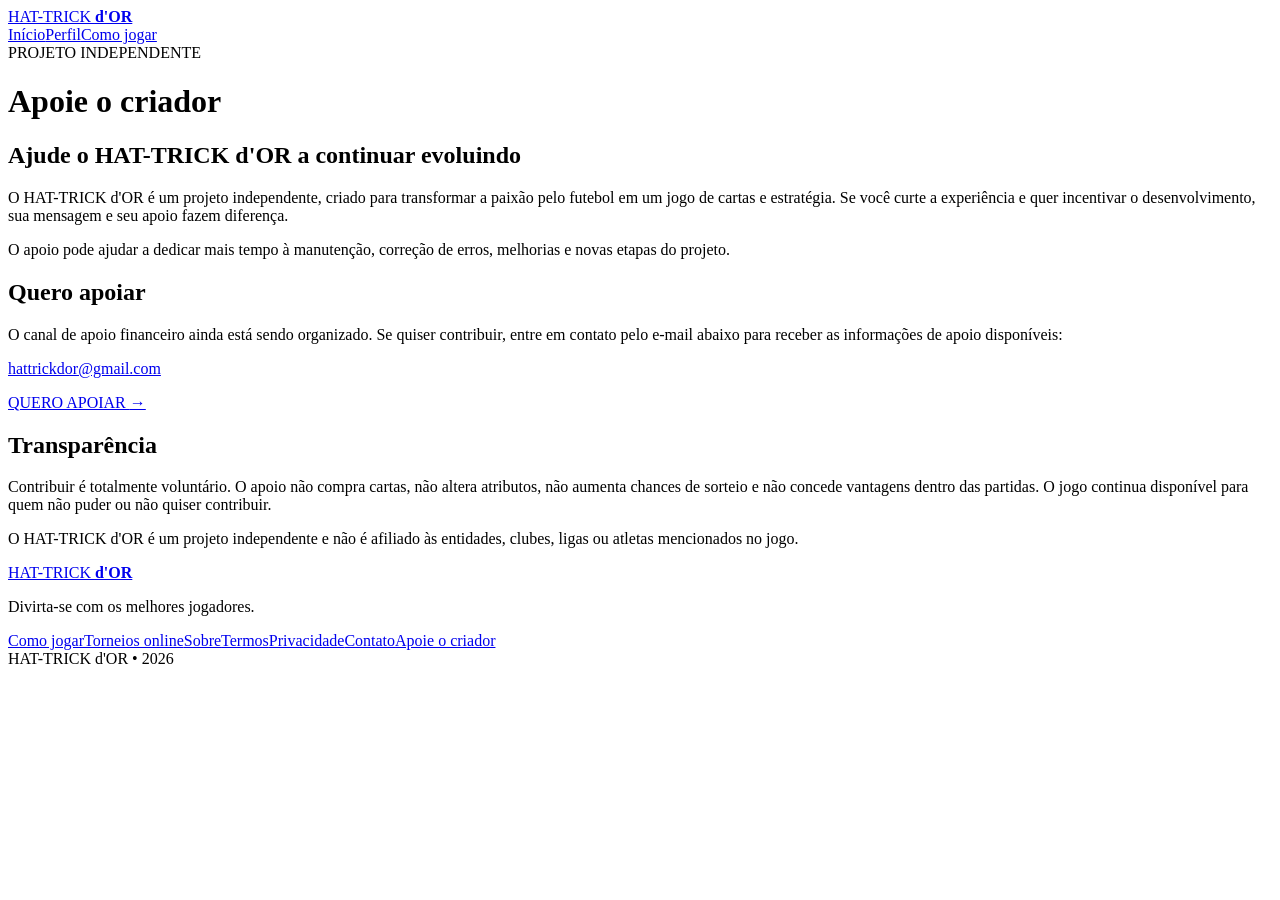
==== commit a442a59b: "Add files via upload" ====
--- a/apoie.html
+++ b/apoie.html
@@ -7,7 +7,7 @@
   <meta name="description" content="Ajude a apoiar o desenvolvimento independente do HAT-TRICK d’OR.">
   <link rel="preconnect" href="https://fonts.googleapis.com"><link rel="preconnect" href="https://fonts.gstatic.com" crossorigin>
   <link href="https://fonts.googleapis.com/css2?family=DM+Sans:wght@400;500;600;700&family=Playfair+Display:wght@500;600;700;800&display=swap" rel="stylesheet">
-  <link rel="stylesheet" href="style.css">
+  <link rel="stylesheet" href="css/style.css">
 </head>
 <body class="info-page">
   <div class="ambient ambient-one"></div><div class="ambient ambient-two"></div>
@@ -24,7 +24,7 @@
   <a class="brand" href="index.html"><span class="brand-name">HAT-TRICK <b>d'OR</b></span></a>
   <p>Divirta-se com os melhores jogadores.</p>
   <nav class="footer-links" aria-label="Links institucionais">
-    <a href="como-jogar.html">Como jogar</a><a href="sobre.html">Sobre</a><a href="termos.html">Termos</a><a href="privacidade.html">Privacidade</a><a href="contato.html">Contato</a><a href="apoie.html">Apoie o criador</a>
+    <a href="como-jogar.html">Como jogar</a><a href="online.html">Torneios online</a><a href="sobre.html">Sobre</a><a href="termos.html">Termos</a><a href="privacidade.html">Privacidade</a><a href="contato.html">Contato</a><a href="apoie.html">Apoie o criador</a>
   </nav>
   <span>HAT-TRICK d'OR • 2026</span>
 </footer>
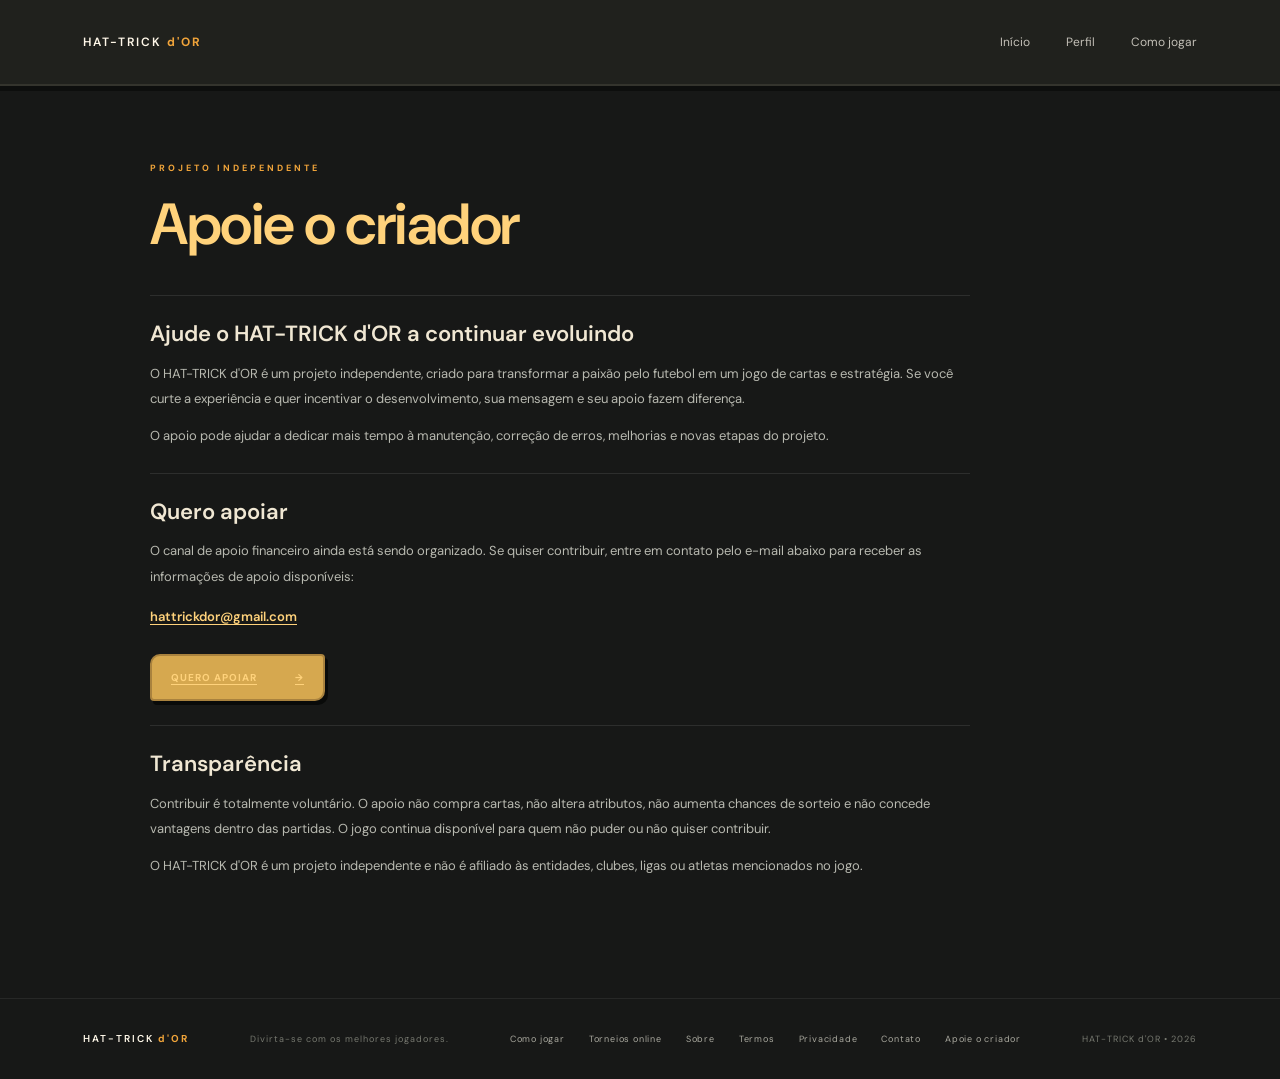
==== commit 1a5e5d3c: "Fix stylesheet link in apoie.html" ====
--- a/apoie.html
+++ b/apoie.html
@@ -7,7 +7,7 @@
   <meta name="description" content="Ajude a apoiar o desenvolvimento independente do HAT-TRICK d’OR.">
   <link rel="preconnect" href="https://fonts.googleapis.com"><link rel="preconnect" href="https://fonts.gstatic.com" crossorigin>
   <link href="https://fonts.googleapis.com/css2?family=DM+Sans:wght@400;500;600;700&family=Playfair+Display:wght@500;600;700;800&display=swap" rel="stylesheet">
-  <link rel="stylesheet" href="css/style.css">
+  <link rel="stylesheet" href="style.css">
 </head>
 <body class="info-page">
   <div class="ambient ambient-one"></div><div class="ambient ambient-two"></div>
--- a/style.css
+++ b/style.css
@@ -0,0 +1,563 @@
+:root{--bg:#101111;--panel:#171918;--panel2:#1d201e;--text:#f4f0e7;--muted:#aaa99f;--gold:#c6a66a;--gold2:#ead6a7;--line:rgba(225,205,158,.2);--serif:"Playfair Display",Georgia,serif;--sans:"DM Sans",Arial,sans-serif}*{box-sizing:border-box}html{scroll-behavior:smooth}body{margin:0;background:var(--bg);color:var(--text);font-family:var(--sans);overflow-x:hidden}button,a{font:inherit}a{color:inherit;text-decoration:none}button{cursor:pointer}.ambient{position:absolute;pointer-events:none;border-radius:50%;filter:blur(100px);opacity:.1}.ambient-one{width:380px;height:380px;background:#a27b37;top:100px;left:-220px}.ambient-two{width:340px;height:340px;background:#684aa1;top:650px;right:-220px}.site-header{height:86px;display:flex;align-items:center;justify-content:space-between;padding:0 6.5%;border-bottom:1px solid rgba(255,255,255,.07);position:relative;z-index:5;background:rgba(16,17,17,.86)}.brand{display:flex;align-items:center;gap:12px}.brand-mark{font:700 23px var(--serif);letter-spacing:-2px;color:var(--gold2);border:1px solid rgba(198,166,106,.65);padding:5px 9px}.brand-mark span{font-size:11px;color:#fff0c9;vertical-align:top}.brand-name{font-size:12px;letter-spacing:2.5px;font-weight:600}.brand-name b{color:var(--gold)}.main-nav{display:flex;gap:36px;color:#c3c0b7;font-size:12px}.main-nav a:hover{color:var(--gold2)}.header-cta{background:transparent;color:var(--gold2);border:1px solid var(--line);padding:12px 17px;font-size:11px;letter-spacing:1px;text-transform:uppercase}.header-cta span{margin-left:15px}.section-wrap{width:min(1180px,87%);margin:0 auto}.hero{min-height:650px;display:grid;grid-template-columns:1fr 1.05fr;align-items:center;position:relative;padding-top:30px;padding-bottom:55px}.hero-copy{position:relative;z-index:2}.eyebrow{display:flex;align-items:center;gap:10px;color:var(--gold);font-size:9px;letter-spacing:3px;font-weight:700}.eyebrow-line{width:26px;height:1px;background:var(--gold)}.eyebrow.left{justify-content:flex-start}.hero h1{font:800 clamp(54px,7vw,94px)/.91 var(--serif);letter-spacing:-5px;margin:29px 0 23px}.hero h1 span{color:var(--gold2);font-style:italic;font-weight:600}.hero-slogan{font-size:12px;letter-spacing:2px;line-height:1.9;color:#c9c7bd}.hero-slogan strong{color:#f7f0df}.hero-description{max-width:410px;color:#9d9e97;font-size:13px;line-height:1.9;margin:23px 0 28px}.hero-actions{display:flex;gap:12px;flex-wrap:wrap}.button{padding:15px 19px;border:1px solid transparent;font-size:10px;letter-spacing:1px;text-transform:uppercase;font-weight:700;transition:.2s}.button span{margin-left:24px}.button-gold{background-color:#20211d;color:#171612}.button-gold:hover{filter:brightness(1.12);transform:translateY(-2px)}.button-ghost{border-color:rgba(255,255,255,.2);background:transparent;color:#e8e5dc}.button-ghost:hover{border-color:var(--gold);color:var(--gold2)}.hero-proof{margin-top:48px;display:flex;align-items:center;gap:10px;font-size:8px;letter-spacing:2px;color:#85867f}.proof-dot{width:5px;height:5px;background:var(--gold);border-radius:50%;box-shadow:0 0 10px var(--gold)}.hero-art{height:490px;position:relative;display:flex;align-items:center;justify-content:center;perspective:1000px}.orbit{position:absolute;border:1px solid rgba(218,190,128,.13);border-radius:50%;transform:rotate(-25deg)}.orbit-a{width:450px;height:300px}.orbit-b{width:520px;height:390px;transform:rotate(45deg)}.hero-card{position:absolute;width:190px;height:300px;border-radius:7px;padding:14px;box-shadow:0 25px 65px #0009;overflow:hidden;border:1px solid #b89b5f;background-color:#20211d;display:flex;flex-direction:column}.hero-card:before,.cat-card-art:before{content:"";position:absolute;inset:7px;border:1px solid #d9c38b5c;pointer-events:none}.card-top{display:flex;justify-content:space-between;font-size:8px;letter-spacing:1.5px;color:#e5d6b1}.card-rating{font:700 34px var(--serif);margin-top:10px}.card-silhouette{position:absolute;top:55px;left:0;right:0;height:150px;display:grid;place-items:center;font-size:110px;color:#e7d6a1;opacity:.16;text-shadow:none}.card-player{font:700 21px var(--serif);margin-top:auto;letter-spacing:1px}.card-position{font-size:8px;letter-spacing:2px;color:#d8c28d;margin-top:3px}.mini-stats{display:flex;justify-content:space-between;margin-top:16px;border-top:1px solid #bba46a55;padding-top:9px;font-size:7px;color:#cfc5a8}.mini-stats b{display:block;font-size:11px;color:#fff4d6;margin-top:4px}.card-goat{left:4%;top:80px;transform:rotate(-15deg);background-color:#20211d;border-color:#b08ad9;color:#f5eaff}.card-goat:before{border-color:#d8b8f277}.card-history{right:2%;top:45px;transform:rotate(12deg);background-color:#20211d;border-color:#fff0cc;color:#383024}.card-history .card-top,.card-history .card-position{color:#786344}.card-history .card-silhouette{color:#a88b50;opacity:.2}.card-history .mini-stats{color:#796b51;border-color:#7f6a4655}.card-history .mini-stats b{color:#30291f}.card-legendary{left:35%;top:120px;z-index:2;transform:rotate(1deg);background-color:#20211d;border-color:#e5c87c}.hero-stamp{position:absolute;right:1%;bottom:35px;width:91px;height:91px;border:1px solid #c7a96b99;border-radius:50%;display:flex;flex-direction:column;align-items:center;justify-content:center;background:#101111b8;transform:rotate(10deg);z-index:3}.hero-stamp span{font:700 22px var(--serif);color:var(--gold2)}.hero-stamp small{text-align:center;font-size:6px;letter-spacing:1.5px;line-height:1.7;margin-top:3px}.hero-bottom{position:absolute;bottom:15px;left:0;right:0;display:flex;align-items:center;gap:15px;font-size:8px;letter-spacing:2px;color:#77786f}.hero-bottom-line{height:1px;background:#373832;flex:1}.intro-strip{border-top:1px solid #ffffff0e;border-bottom:1px solid #ffffff0e;padding:27px 5%;text-align:center;background:#131514}.intro-strip>p{font-size:8px;letter-spacing:3px;color:#777970;margin:0 0 20px}.strip-names{display:flex;justify-content:center;align-items:center;gap:clamp(12px,3vw,38px);flex-wrap:wrap;font:600 15px var(--serif);letter-spacing:2px;color:#c8c3b6}.strip-names i{font-style:normal;color:var(--gold);font-size:9px}.categories-section{padding:115px 0 125px}.section-heading{display:flex;align-items:flex-end;justify-content:space-between;gap:50px;margin-bottom:44px}.section-heading h2,.how-heading h2,.final-cta h2{font:600 clamp(36px,4vw,54px)/1.12 var(--serif);letter-spacing:-1.7px;margin:22px 0 0}.section-heading h2 em,.how-heading h2 em,.final-cta h2 em{font-weight:500;color:var(--gold2)}.section-heading>p{max-width:360px;font-size:12px;line-height:1.9;color:#9b9d95;margin:0 0 5px}.category-grid{display:grid;grid-template-columns:repeat(4,1fr);gap:15px}.category-card{background-color:#20211d;border:1px solid #ffffff12;padding:12px;position:relative;transition:transform .25s,border-color .25s}.category-card:hover{transform:translateY(-6px);border-color:#c7a96b66}.cat-number{font-size:8px;letter-spacing:2px;color:#75766e;padding:3px 2px 11px}.cat-card-art{height:240px;position:relative;overflow:hidden;padding:16px;display:flex;flex-direction:column;border:1px solid #a8834b;background-color:#20211d;color:#f4e4bd}.cat-rating{font:700 30px var(--serif)}.cat-silhouette{position:absolute;inset:45px 0 25px;display:grid;place-items:center;font-size:100px;opacity:.17}.cat-name{font:700 20px var(--serif);letter-spacing:1px;margin-top:auto}.cat-sub{font-size:8px;line-height:1.6;max-width:170px;margin-top:5px;color:#d5c6a4}.category-iconic .cat-card-art{background-color:#20211d;border-color:#a98160;color:#ead1b9}.category-iconic .cat-card-art:before{border-color:#d6b28a66}.category-legendary .cat-card-art{background-color:#20211d;border-color:#d7b65f}.category-goat .cat-card-art{background-color:#20211d;border-color:#aa82d2;color:#f0dfff}.category-goat .cat-card-art:before{border-color:#caa9e877}.category-history .cat-card-art{background-color:#20211d;border-color:#fff0d0;color:#443624}.category-history .cat-card-art:before{border-color:#8e784e70}.category-history .cat-sub{color:#6e5b3f}.cat-footer{display:flex;align-items:center;justify-content:space-between;gap:8px;margin:15px 2px 12px}.cat-footer h3{font:600 17px var(--serif);margin:0 0 4px}.cat-footer p{font-size:9px;color:#999b92;margin:0}.rarity-pill{font-size:6px;letter-spacing:1px;border:1px solid #b9a16b55;color:#cdb87e;padding:6px 5px;white-space:nowrap}.category-history .rarity-pill{color:#e2d2ae;border-color:#e2d2ae55}.cat-max{padding:12px 2px 2px;border-top:1px solid #ffffff13;display:flex;justify-content:space-between;align-items:center;font-size:7px;letter-spacing:1.4px;color:#888a82}.cat-max b{font:700 15px var(--serif);color:var(--gold2)}.how-section{background:#151715;border-top:1px solid #ffffff0d;border-bottom:1px solid #ffffff0d;padding:100px 0}.how-inner{display:grid;grid-template-columns:.85fr 1.15fr;gap:100px}.how-heading>p{color:#9b9d95;font-size:12px;line-height:1.9;max-width:300px;margin:20px 0 25px}.steps{border-top:1px solid #ffffff1a}.step{display:grid;grid-template-columns:40px 1fr 25px;gap:20px;align-items:center;padding:26px 0;border-bottom:1px solid #ffffff1a}.step>span{font:500 15px var(--serif);color:var(--gold)}.step h3{font:600 18px var(--serif);margin:0 0 7px}.step p{font-size:11px;line-height:1.8;color:#9b9d95;margin:0;max-width:440px}.step>b{font-size:21px;color:#bda16a;font-weight:400}.final-cta{display:flex;align-items:center;gap:28px;padding-top:85px;padding-bottom:85px}.cta-emblem{width:66px;height:66px;border:1px solid #c6a66a66;border-radius:50%;display:grid;place-items:center;color:var(--gold2);font-size:27px;flex-shrink:0}.final-cta h2{font-size:35px;margin-top:12px}.final-cta .button{margin-left:auto;white-space:nowrap}.site-footer{border-top:1px solid #ffffff12;padding:25px 6.5%;display:flex;align-items:center;justify-content:space-between;gap:20px}.site-footer .brand-mark{font-size:18px}.site-footer .brand-name{font-size:10px}.site-footer p,.site-footer>span{font-size:9px;color:#777970;letter-spacing:1px}.game-modal{background:#191b18;color:var(--text);border:1px solid #c6a66a70;padding:42px;width:min(460px,90vw);box-shadow:0 20px 90px #000c}.game-modal::backdrop{background:#000b;backdrop-filter:blur(5px)}.modal-close{position:absolute;right:15px;top:10px;background:none;border:0;color:#ddd;font-size:28px}.modal-eyebrow{font-size:9px;letter-spacing:3px;color:var(--gold)}.game-modal h2{font:600 31px var(--serif);margin:16px 0 10px}.game-modal p{font-size:12px;color:#b2b2a8;line-height:1.8}.modal-confirm{margin-top:14px}
+#ht-game-root:empty{display:none}body.game-open{overflow:hidden}.ht-game-overlay{position:fixed;inset:0;z-index:30;overflow-y:auto;background-color:#20211d;padding:26px 18px 60px}.ht-game-shell{max-width:1080px;margin:0 auto}.ht-game-header{display:flex;justify-content:space-between;align-items:center;border-bottom:1px solid #ffffff17;padding:0 0 20px;gap:15px}.ht-game-brand{font:700 15px var(--serif);letter-spacing:2px;color:#e6d4a5}.ht-game-exit{background:transparent;color:#c8c5b9;border:1px solid #ffffff2b;padding:9px 12px;font-size:10px}.ht-game-content{padding-top:30px}.ht-kicker{font-size:9px;letter-spacing:3px;color:var(--gold);font-weight:700}.ht-title{font:600 clamp(30px,5vw,46px)/1.1 var(--serif);margin:13px 0 10px}.ht-description{font-size:12px;line-height:1.8;color:#a6a79f;max-width:650px}.ht-progress{display:flex;gap:8px;margin:25px 0}.ht-progress span{height:3px;background:#363832;flex:1}.ht-progress span.done{background:var(--gold)}.ht-player-grid{display:grid;grid-template-columns:repeat(5,minmax(0,1fr));gap:12px;margin-top:26px}.ht-player-card{border:1px solid #ffffff20;border-radius:5px;background:#1a1d1a;color:#f4f0e7;padding:0;text-align:left;overflow:hidden;transition:.2s;min-width:0}.ht-player-card:hover{transform:translateY(-5px);border-color:#e5c982;box-shadow:0 10px 35px #0008}.ht-player-art{height:190px;padding:12px;position:relative;display:flex;flex-direction:column;background-color:#20211d;border-bottom:1px solid #ffffff15}.ht-player-art:after{content:"";position:absolute;inset:6px;border:1px solid #d6bb7b44;pointer-events:none}.ht-player-card[data-rarity="GOAT"] .ht-player-art{background-color:#20211d}.ht-player-card[data-rarity="A HISTÓRIA"] .ht-player-art{background-color:#20211d;color:#453725}.ht-player-card[data-rarity="ICÔNICO"] .ht-player-art{background-color:#20211d}.ht-player-rating{font:700 27px var(--serif);position:relative;z-index:1}.ht-player-figure{position:absolute;inset:25px 0 25px;display:grid;place-items:center;font-size:76px;opacity:.19}.ht-player-position{font-size:8px;letter-spacing:2px;margin-top:auto;position:relative;z-index:1}.ht-player-info{padding:12px}.ht-player-name{font:600 16px var(--serif);margin-bottom:4px;overflow-wrap:anywhere}.ht-player-era{font-size:9px;color:#999b92;min-height:25px}.ht-player-rarity{font-size:7px;letter-spacing:1.3px;color:var(--gold2);margin-top:10px}.ht-player-card[data-rarity="A HISTÓRIA"] .ht-player-rarity{color:#d9c79f}.ht-trio-row{display:flex;gap:10px;flex-wrap:wrap;margin:18px 0}.ht-chip{padding:9px 12px;border:1px solid #bca36b55;background:#1b1d19;font-size:10px;color:#e9dfc5}.ht-panel{border:1px solid #ffffff19;background:#171a17;padding:22px;margin-top:22px}.ht-panel h3{font:600 22px var(--serif);margin:0 0 8px}.ht-answers{display:grid;grid-template-columns:1fr 1fr;gap:10px;margin-top:20px}.ht-answer{background:#20231f;border:1px solid #ffffff20;color:#eee9de;text-align:left;padding:14px;font-size:11px}.ht-answer:hover{border-color:var(--gold)}.ht-answer.selected{border-color:var(--gold);background:#55452966}.ht-input{width:100%;background:#101210;border:1px solid #ffffff2c;color:#f6f1e5;padding:14px;font:inherit;margin-top:8px}.ht-action-row{display:flex;gap:12px;align-items:center;flex-wrap:wrap;margin-top:24px}.ht-btn{background-color:#20211d;border:0;padding:14px 18px;color:#171612;font-size:10px;letter-spacing:1px;text-transform:uppercase;font-weight:700}.ht-btn.secondary{background:transparent;border:1px solid #ffffff30;color:#eee9de}.ht-btn:disabled{opacity:.35;cursor:not-allowed}.ht-small-note{font-size:10px;color:#92948b;line-height:1.7}.ht-result-grid{display:grid;grid-template-columns:repeat(3,1fr);gap:12px;margin-top:22px}.ht-result-player{padding:17px;border:1px solid #b99e6555;background:#1d201c}.ht-result-player strong{display:block;font:600 17px var(--serif);margin:8px 0}.ht-result-player span{font-size:9px;color:#c7ae75;letter-spacing:1px}.ht-match-score{font:600 clamp(34px,7vw,64px) var(--serif);color:#f2dfb0;text-align:center;margin:20px 0}.ht-match-card{text-align:center;border:1px solid #c4a66a55;background-color:#20211d;padding:25px}.ht-match-card h3{font:600 24px var(--serif);margin:0}.ht-match-meta{font-size:10px;letter-spacing:2px;color:#a7a397;margin-top:8px}.ht-event-list{padding:0;list-style:none;text-align:left;max-width:550px;margin:20px auto 0}.ht-event-list li{border-top:1px solid #ffffff14;padding:10px 0;font-size:11px;color:#c5c4bb}.ht-table{width:100%;border-collapse:collapse;margin-top:15px;font-size:11px}.ht-table th,.ht-table td{text-align:left;padding:12px 8px;border-bottom:1px solid #ffffff16}.ht-table th{font-size:8px;color:#bfa36b;letter-spacing:1.5px}.ht-muted{color:#989a91}
+@media(max-width:900px){.hero{grid-template-columns:1fr;min-height:auto;padding-top:75px}.hero-copy{max-width:620px}.hero-art{height:440px;margin-top:20px}.hero-bottom{bottom:5px}.category-grid{grid-template-columns:repeat(2,1fr)}.how-inner{gap:45px}.ht-player-grid{grid-template-columns:repeat(3,minmax(0,1fr))}.ht-player-art{height:170px}}@media(max-width:600px){.site-header{height:72px;padding:0 5%}.main-nav{display:none}.brand-name{font-size:9px;letter-spacing:1.5px}.header-cta{padding:10px;font-size:9px}.section-wrap{width:90%}.hero{padding-top:55px}.hero h1{font-size:64px}.hero-art{height:365px;transform:scale(.9);margin:0 -20px}.hero-card{width:150px;height:245px;padding:11px}.card-rating{font-size:28px}.card-silhouette{font-size:85px}.card-player{font-size:16px}.mini-stats{font-size:6px}.mini-stats b{font-size:9px}.card-goat{left:2%;top:72px}.card-history{right:0;top:52px}.card-legendary{left:33%;top:108px}.hero-stamp{right:0;bottom:10px;width:70px;height:70px}.hero-stamp span{font-size:17px}.hero-stamp small{font-size:5px}.hero-proof{margin-top:32px}.section-heading{display:block}.section-heading>p{margin-top:22px}.categories-section{padding:80px 0}.category-grid{gap:10px}.category-card{padding:8px}.cat-card-art{height:195px;padding:11px}.cat-rating{font-size:25px}.cat-silhouette{font-size:75px}.cat-name{font-size:15px}.cat-sub{font-size:7px}.cat-footer{display:block;margin:12px 2px}.cat-footer h3{font-size:15px}.cat-footer p{font-size:8px;margin-top:4px}.rarity-pill{display:inline-block;margin-top:9px}.cat-max{font-size:6px}.how-section{padding:75px 0}.how-inner{grid-template-columns:1fr;gap:45px}.step{gap:12px}.final-cta{align-items:flex-start;flex-wrap:wrap;padding-top:65px;padding-bottom:65px}.cta-emblem{width:48px;height:48px}.final-cta h2{font-size:29px}.final-cta .button{margin-left:0}.site-footer{flex-wrap:wrap}.site-footer p{order:3;width:100%;margin:0}.ht-game-overlay{padding:17px 12px 40px}.ht-player-grid{grid-template-columns:repeat(2,minmax(0,1fr));gap:9px}.ht-player-art{height:155px}.ht-player-name{font-size:14px}.ht-answers{grid-template-columns:1fr}.ht-result-grid{grid-template-columns:1fr}.ht-panel{padding:16px}.ht-game-header{align-items:flex-start}.ht-game-brand{font-size:12px}.ht-action-row .ht-btn{width:100%}}
+
+.collection-section{padding:105px 0 115px;border-top:1px solid #ffffff0d}.collection-toolbar{display:flex;align-items:center;justify-content:space-between;gap:12px;margin:0 0 20px;color:#b7b4a8;font-size:10px;letter-spacing:1.2px;text-transform:uppercase}.collection-grid{display:grid;grid-template-columns:repeat(5,minmax(0,1fr));gap:13px}.collection-empty{grid-column:1/-1;border:1px dashed #bca36b55;padding:36px;text-align:center;color:#e2d0a5;font:500 19px var(--serif);line-height:1.8}.collection-empty span{font:400 11px var(--sans);color:#999b92}.collection-item{position:relative;border:1px solid #b89b5f;background:#1a1c19;padding:9px;min-width:0}.collection-item[data-rarity="GOAT"]{border-color:#aa82d2}.collection-item[data-rarity="A HISTÓRIA"]{border-color:#e6d4a8;background:#ded0ad;color:#413624}.collection-item[data-rarity="ICÔNICO"]{border-color:#a98160}.collection-item .owned-count{position:absolute;right:13px;top:13px;background:#101111;color:#f4dfaa;border:1px solid #bda36a;padding:4px 6px;font-size:9px;z-index:2}.collection-art{height:160px;position:relative;display:flex;flex-direction:column;padding:11px;background-color:#20211d;color:#f3e4bf}.collection-item[data-rarity="GOAT"] .collection-art{background-color:#20211d}.collection-item[data-rarity="A HISTÓRIA"] .collection-art{background-color:#20211d;color:#453725}.collection-item[data-rarity="ICÔNICO"] .collection-art{background-color:#20211d}.collection-rating{font:700 26px var(--serif)}.collection-figure{position:absolute;inset:25px 0;display:grid;place-items:center;font-size:75px;opacity:.18}.collection-year{margin-top:auto;font-size:9px;letter-spacing:1.5px;position:relative}.collection-name{font:600 16px var(--serif);margin-top:11px;overflow-wrap:anywhere}.collection-meta{font-size:8px;letter-spacing:1px;color:#bda16a;margin-top:5px}.collection-item[data-rarity="A HISTÓRIA"] .collection-meta{color:#75613e}
+@media(max-width:900px){.collection-grid{grid-template-columns:repeat(3,minmax(0,1fr))}}@media(max-width:600px){.collection-section{padding:75px 0}.collection-grid{grid-template-columns:repeat(2,minmax(0,1fr))}.collection-art{height:145px}.collection-empty{padding:24px 12px;font-size:16px}}
+
+.ht-box-closed{width:min(230px,100%);height:170px;margin:22px auto 12px;border:1px solid #cdb77c;background-color:#20211d;box-shadow:inset 0 0 0 7px #d5b66e1c,0 15px 35px #0008;display:flex;flex-direction:column;align-items:center;justify-content:center;gap:8px;position:relative;transition:.5s}.ht-box-closed:before,.ht-box-closed:after{content:"";position:absolute;inset:12px;border:1px solid #d8c48a44;pointer-events:none}.ht-box-closed span{font-size:39px;color:#f4d997;text-shadow:none}.ht-box-closed strong{font:600 17px var(--serif);letter-spacing:2px;color:#f5e4b9}.ht-box-closed small{font-size:7px;letter-spacing:2px;color:#d1b979}.ht-box-closed.opened{transform:scale(1.02);box-shadow:0 0 45px #c9a75a44,inset 0 0 0 7px #d5b66e1c}.ht-reward-card{max-width:280px;margin:20px auto;padding:22px;text-align:center;border:1px solid #d1b46e;background-color:#20211d}.ht-reward-card[data-rarity="GOAT"]{border-color:#b18bd8;background-color:#20211d}.ht-reward-card[data-rarity="A HISTÓRIA"]{border-color:#f0dfb7;background-color:#20211d;color:#443725}.ht-reward-card[data-rarity="ICÔNICO"]{border-color:#b08b6d}.ht-reward-rating{font:700 42px var(--serif);color:#f4dfa9}.ht-reward-year{font-size:10px;letter-spacing:2px;margin-top:6px}.ht-reward-card h3{font:600 25px var(--serif);margin:16px 0 5px}.ht-reward-card p{font-size:9px;letter-spacing:2px;color:#d6bb7b}.ht-reward-card small{font-size:8px;letter-spacing:1px}.ht-reward-card[data-rarity="A HISTÓRIA"] .ht-reward-rating,.ht-reward-card[data-rarity="A HISTÓRIA"] p{color:#6e5832}
+
+
+/* HAT-TRICK d'OR — atualização visual: cartoon esportivo moderado */
+:root{
+  --bg:#171817;--panel:#22231f;--panel2:#292a24;--text:#fff8e9;
+  --muted:#c3bba9;--gold:#f0a43a;--gold2:#ffd27b;--line:rgba(255,190,89,.34);
+  --serif:"DM Sans",Arial,sans-serif;
+}
+body{background-color:#171817;background-color:#20211d}
+.site-header{background:rgba(23,24,23,.94);border-bottom:2px solid #34342d;box-shadow:0 5px 0 #0d0e0d}
+.brand-mark{border:2px solid var(--gold);border-radius:10px 4px 10px 4px;color:#ffe1a4;box-shadow:3px 3px 0 #090a09}
+.brand-name{letter-spacing:2px}
+.header-cta,.button,.ht-btn,.ht-game-exit{border-radius:10px 4px 10px 4px;border-width:2px;box-shadow:3px 4px 0 #090a09;transition:transform .16s,box-shadow .16s,filter .16s}
+.header-cta{border-color:var(--gold);color:#ffd27b}
+.button-gold,.ht-btn{background-color:#20211d;color:#292016;border:2px solid #ffe1a4}
+.button:hover,.ht-btn:hover,.header-cta:hover{transform:translate(-1px,-2px);box-shadow:5px 6px 0 #090a09}
+.button:active,.ht-btn:active{transform:translate(2px,2px);box-shadow:1px 1px 0 #090a09}
+.button-ghost{border:2px solid #676052;border-radius:10px 4px 10px 4px}
+.hero h1,.section-heading h2,.how-heading h2,.final-cta h2{font-family:"DM Sans",Arial,sans-serif;font-weight:900;letter-spacing:-2.5px}
+.hero h1 span,.section-heading h2 em,.how-heading h2 em,.final-cta h2 em{color:#ffc56b}
+.hero-card,.category-card,.cat-card-art,.ht-player-card,.ht-panel,.ht-match-card,.ht-result-player,.collection-item{
+  border-radius:14px 5px 14px 5px;border-width:2px;box-shadow:5px 6px 0 #090a09;
+}
+.hero-card{border-width:2px;border-radius:16px 6px 16px 6px}
+.hero-card:before,.cat-card-art:before{inset:8px;border:2px solid #f6d99b55;border-radius:10px 3px 10px 3px}
+.category-card{background-color:#20211d;border-color:#4c493d}
+.category-card:hover{border-color:#f0a43a;transform:translateY(-4px) rotate(-.4deg)}
+.cat-card-art{border-radius:12px 4px 12px 4px}
+.rarity-pill{border-radius:999px;font-weight:800}
+.intro-strip{background:#20211d;border-block:2px solid #3c3a30}
+.how-section{background:#20211d;border-block:2px solid #3b392f}
+.step{border-bottom:2px solid #37362e}
+.cta-emblem{border:2px solid var(--gold);box-shadow:3px 3px 0 #090a09}
+.game-modal{border:2px solid var(--gold);border-radius:16px 5px 16px 5px;box-shadow:7px 8px 0 #000}
+.ht-game-overlay{background-color:#20211d}
+.ht-game-header{border-bottom:2px solid #454136}
+.ht-game-brand{font-family:"DM Sans",Arial,sans-serif;font-weight:900}
+.ht-title{font-family:"DM Sans",Arial,sans-serif;font-weight:900;letter-spacing:-1.5px}
+.ht-kicker{color:#ffbd5b}
+.ht-player-grid{gap:15px}
+.ht-player-card{border-radius:13px 5px 13px 5px;border:2px solid #5c5545;background:#24251f;box-shadow:4px 5px 0 #090a09}
+.ht-player-card:hover{border-color:#ffc56b;box-shadow:6px 7px 0 #090a09}
+.ht-player-art{height:205px;border-radius:10px 3px 0 0}
+.ht-player-art:after{inset:7px;border:2px solid #f5d38a55;border-radius:7px 2px 7px 2px}
+.ht-player-rating{font-family:"DM Sans",Arial,sans-serif;font-weight:900}
+.ht-player-figure{font-size:88px;opacity:.24;filter:none}
+.ht-player-info{background-color:#20211d}
+.ht-player-name{font-family:"DM Sans",Arial,sans-serif;font-weight:800}
+.ht-chip{border:2px solid #bd8438;border-radius:999px;background:#30271b;font-weight:700}
+.ht-panel{background:#22231f;border-color:#514a3a}
+.ht-panel h3{font-family:"DM Sans",Arial,sans-serif;font-weight:850}
+.ht-answer{border:2px solid #514b3e;border-radius:9px 3px 9px 3px;background:#2a2b24}
+.ht-answer.selected,.ht-answer:hover{border-color:#f0a43a;background:#49351e}
+.ht-input{border:2px solid #5d5546;border-radius:9px 3px 9px 3px;background:#171815}
+.ht-result-player{border:2px solid #66583c;border-radius:12px 4px 12px 4px;background:#292a23}
+.ht-match-card{border:2px solid #c28a3e;border-radius:16px 5px 16px 5px;background-color:#20211d;box-shadow:6px 7px 0 #090a09}
+.ht-match-score{font-family:"DM Sans",Arial,sans-serif;font-weight:900;color:#ffd27b}
+.ht-btn.secondary{border:2px solid #77705e;border-radius:10px 4px 10px 4px}
+.ht-table th{color:#ffc56b}
+.ht-captain-tag{display:inline-block;margin-left:7px;padding:5px 9px;border-radius:999px;background:#f4b84d;color:#2b2114;font-weight:900;letter-spacing:.5px}
+.captain-selection{margin-top:22px}
+.captain-option{position:relative;min-height:180px;transition:transform .16s,border-color .16s,background .16s}
+.captain-option:hover{transform:translateY(-3px)}
+.captain-option.is-captain{border:3px solid #ffc45f;background-color:#20211d;box-shadow:0 0 0 3px #ffc45f33,5px 6px 0 #090a09}
+.captain-choice{display:inline-block!important;margin-top:12px;padding:7px 10px;border-radius:999px;background:#3a382e;color:#d5c9ae!important;font-size:8px!important;font-weight:900;letter-spacing:1px}
+.is-captain .captain-choice{background:#ffc45f;color:#2b2114!important}
+.ht-lock-notice{display:inline-flex;align-items:center;padding:11px 14px;border:2px dashed #a17b40;border-radius:10px 4px 10px 4px;background:#342819;color:#ffd58a;font-size:11px;font-weight:800;line-height:1.6}
+.collection-item{border:2px solid #514a3a;border-radius:12px 4px 12px 4px;box-shadow:4px 5px 0 #090a09}
+@media(max-width:600px){
+ .ht-player-art{height:165px}
+ .captain-option{min-height:155px}
+ .ht-captain-tag{margin:8px 0 0}
+}
+
+/* Coleção: cartas ainda não conquistadas */
+.collection-item.collection-locked{border-color:#55564e;background:#171916;opacity:.78;filter:saturate(.35)}
+.collection-item.collection-locked .collection-art{background-color:#20211d;color:#aaa99d}
+.collection-item.collection-locked .collection-rating{color:#aaa99d;letter-spacing:3px}
+.collection-item.collection-locked .collection-figure{font-size:82px;opacity:.12;color:#d0c7ae}
+.collection-item.collection-locked .collection-name{color:#aaa99d;letter-spacing:3px}
+.collection-item.collection-locked .collection-meta{color:#77796f}
+.button-collection {
+  background: #234766;
+  color: #F2E8D5;
+  border: 1px solid #D6AD55;
+  text-decoration: none;
+  display: inline-flex;
+  align-items: center;
+  justify-content: center;
+  gap: 10px;
+  transition: all 0.3s ease;
+}
+
+.button-collection:hover {
+  background: #D6AD55;
+  color: #142B45;
+  transform: translateY(-3px);
+}
+
+.button-collection span {
+  color: #D6AD55;
+  transition: color 0.3s ease;
+}
+
+.button-collection:hover span {
+  color: #142B45;
+}
+/* Informações de nacionalidade, química e campo 3x3 */
+.ht-player-flag{position:absolute;right:12px;top:10px;z-index:2;width:27px;height:19px;object-fit:cover;border:1px solid #ffffff80;border-radius:2px;box-shadow:1px 2px 4px #0008}.ht-player-flag-fallback{position:absolute;right:12px;top:10px;z-index:2;font-size:20px;filter:none}
+.ht-player-continent{margin-top:10px;padding-top:7px;border-top:1px solid #bca36b55;font-size:8px;letter-spacing:1.5px;text-transform:uppercase;color:#cdb578}
+.ht-chemistry-preview{display:grid;grid-template-columns:1fr auto;gap:9px 15px;align-items:center;margin-bottom:22px;padding:15px;border:1px solid #c28a3e66;background:#29271f;border-radius:10px 4px 10px 4px}
+.ht-chemistry-preview strong{font-size:10px;letter-spacing:1.3px;color:#ffd27b}
+.ht-chemistry-preview b{font-size:20px;color:#ffd27b}
+.ht-chemistry-preview small{grid-column:1/-1;color:#c9c0ac;font-size:10px}
+.ht-chemistry-bar,.ht-live-track{height:10px;overflow:hidden;border-radius:999px;background:#10110f;border:1px solid #60543b}
+.ht-chemistry-bar span,.ht-live-track span{display:block;height:100%;background-color:#20211d;transition:width .2s}
+.ht-chemistry-panel{display:grid;grid-template-columns:1fr 1fr;gap:16px;margin:18px 0}
+.ht-chemistry-panel>div{padding:16px;border:1px solid #66583c;background:#22231f;border-radius:10px 4px 10px 4px}
+.ht-chemistry-panel strong,.ht-chemistry-panel span{display:block}
+.ht-chemistry-panel strong{font-size:13px;margin-bottom:7px}
+.ht-chemistry-panel span{font-size:9px;color:#d6c39b;margin-bottom:10px}
+.ht-pitch{display:grid;grid-template-columns:1fr 1fr;gap:12px;padding:16px;margin:18px 0;border:2px solid #6b8053;border-radius:12px;background-color:#20211d;position:relative}
+.ht-pitch:after{content:"";position:absolute;left:50%;top:0;bottom:0;border-left:2px solid #d5e0ca77}
+.ht-field-team{min-width:0;position:relative;z-index:1}
+.ht-field-team-name{text-align:center;font-size:10px;font-weight:900;color:#fff4d7;text-shadow:none;margin-bottom:10px;overflow-wrap:anywhere}
+.ht-field-cards{display:grid;grid-template-columns:repeat(3,minmax(0,1fr));gap:5px}
+.ht-field-card{display:flex;min-width:0;min-height:105px;flex-direction:column;align-items:center;justify-content:center;padding:6px 3px;text-align:center;background:#252720;border:1px solid #c49a52;border-radius:7px 3px 7px 3px;box-shadow:2px 3px 0 #10110f}
+.ht-field-card[data-rarity="GOAT"]{border-color:#bd8bea;background:#30233a}
+.ht-field-card[data-rarity="A HISTÓRIA"]{border-color:#f4e0af;background:#e5d3a8;color:#342b1e}
+.ht-field-card strong{font-size:16px;color:#ffd27b}
+.ht-field-card span{font-size:17px;margin:3px 0}
+.ht-field-card b{font-size:8px;line-height:1.2;overflow-wrap:anywhere}
+.ht-field-card small{font-size:7px;margin-top:5px;color:#d2c4a2}
+.ht-field-chemistry{text-align:center;margin-top:9px;font-size:9px;font-weight:900;color:#fff1c9}
+.ht-live-score{display:grid;grid-template-columns:1fr auto 1fr;align-items:center;gap:10px;padding:20px 12px;text-align:center;background:#22231f;border:2px solid #c28a3e;border-radius:12px 4px 12px 4px}
+.ht-live-score>span{font-size:11px;font-weight:800;overflow-wrap:anywhere}
+.ht-live-score>span:last-of-type{text-align:right}
+.ht-live-score>span:first-of-type{text-align:left}
+.ht-live-score strong{font-size:clamp(25px,5vw,42px);color:#ffd27b;white-space:nowrap}
+.ht-live-score strong i{font-style:normal;color:#aaa}
+.ht-live-minute{grid-column:1/-1;font-size:11px;letter-spacing:1px;color:#e8c57c}
+.ht-live-track{margin:12px 0 18px}
+.ht-penalty-feedback{margin:15px 0;padding:13px;border:1px solid #b88a42;background:#342819;color:#ffe0a1;font-size:12px;line-height:1.7}
+.collection-flag{position:absolute;right:11px;top:9px;z-index:2;width:25px;height:18px;object-fit:cover;border:1px solid #ffffff80;border-radius:2px;box-shadow:1px 2px 4px #0008}.collection-continent{margin-top:9px;padding-top:7px;border-top:1px solid #bca36b55;font-size:8px;letter-spacing:1.4px;text-transform:uppercase;color:#cdb578}.collection-item[data-rarity="A HISTÓRIA"] .collection-continent{color:#75613e}
+@media(max-width:600px){.ht-chemistry-panel{grid-template-columns:1fr}.ht-pitch{padding:9px;gap:7px}.ht-field-card{min-height:90px}.ht-field-card b{font-size:7px}.ht-field-card strong{font-size:14px}.ht-live-score{gap:5px;padding:15px 8px}.ht-live-score>span{font-size:9px}}
+
+/* Joias de raridade: um emblema para cada uma das quatro classes. */
+
+
+/* Herói BR: escudo do clube associado à edição da carta */
+.category-grid{grid-template-columns:repeat(5,minmax(0,1fr))}
+.category-hero-br .cat-card-art{background-color:#20211d;border-color:#72b58c;color:#e5ffe9}
+.category-hero-br .cat-card-art:before{border-color:#a6e0b877}
+.category-hero-br .rarity-pill{color:#a8e5bd;border-color:#72b58c88}
+.ht-club-crest{position:absolute;z-index:3;right:10px;bottom:10px;width:39px;height:39px;object-fit:contain;padding:4px;border-radius:8px;background:#fff;color:#1b211c;filter:none}
+.ht-club-crest-fallback{display:grid;place-items:center;font-size:9px;font-weight:900;letter-spacing:.4px;border:1px solid #e5d4a1;background:#f1e5c5;color:#27251f}
+.collection-club-crest{top:8px;right:8px;bottom:auto;width:34px;height:34px}
+.ht-field-crest{width:26px;height:26px;object-fit:contain;padding:3px;border-radius:6px;background:#fff;display:block;margin:0 auto 4px}
+.ht-field-crest-fallback{width:26px;height:26px;display:grid;place-items:center;margin:0 auto 4px;border-radius:6px;background:#f0dfb7;color:#272016;font-size:7px;font-weight:900}
+.ht-reward-card .ht-club-crest{position:relative;display:block;inset:auto;margin:0 auto 8px;width:48px;height:48px}
+.collection-item[data-rarity="HERÓI BR"]{border-color:#68a981;background:#17251d}
+.collection-item[data-rarity="HERÓI BR"] .collection-art{background-color:#20211d}
+.ht-player-card[data-rarity="HERÓI BR"]{border-color:#65a77b;background:#1d2b21}
+.ht-player-card[data-rarity="HERÓI BR"] .ht-player-art{background-color:#20211d}
+.daily-section{padding:35px 0 95px}
+.daily-card{display:flex;align-items:center;gap:25px;padding:30px;border:2px solid #8e713e;background-color:#20211d;border-radius:14px 5px 14px 5px;box-shadow:5px 6px 0 #090a09}
+.daily-emblem{width:58px;height:58px;flex:0 0 58px;display:grid;place-items:center;border:2px solid var(--gold);border-radius:12px 4px 12px 4px;color:#ffd27b;font-size:30px}
+.daily-copy{flex:1}.daily-copy h2{margin:10px 0;font-size:clamp(24px,3vw,36px);font-weight:900}.daily-copy p{max-width:580px;margin:0;color:#c3bba9;font-size:12px;line-height:1.8}
+.button-daily{border:2px solid #8d7145;background:#29271e;color:#ffdb9a;border-radius:10px 4px 10px 4px;box-shadow:3px 4px 0 #090a09}
+.ht-daily-progress{display:flex;justify-content:space-between;gap:15px;margin:22px 0 12px;padding:15px;border:1px solid #b88d4c;background:#29271f;color:#ffda9a;font-size:11px;letter-spacing:1px}
+.ht-daily-selected{margin:0 0 18px}.ht-daily-selected .ht-result-player{min-height:105px}.ht-daily-empty{opacity:.55;border-style:dashed!important}
+.ht-daily-status{margin:12px 0 20px;padding:13px;border:1px solid #986f3c;background:#332719;color:#f6d49b;font-size:11px;line-height:1.7}
+.ht-daily-status.success{border-color:#5d9b70;background:#1d3324;color:#b9edc6}
+.ht-daily-player-grid{max-height:720px;overflow:auto;padding:3px}.ht-daily-player-grid .ht-player-card[hidden]{display:none}
+.ht-daily-player-grid .ht-player-card{min-width:0}
+.ht-daily-player-grid .ht-player-art{height:145px}
+.ht-daily-player-grid .ht-player-name{font-size:13px}
+.ht-daily-player-grid .ht-player-era{font-size:8px}
+@media(max-width:900px){.category-grid{grid-template-columns:repeat(3,minmax(0,1fr))}.daily-card{align-items:flex-start;flex-wrap:wrap}.daily-card .button{margin-left:83px}}
+@media(max-width:600px){.category-grid{grid-template-columns:repeat(2,minmax(0,1fr))}.daily-card{padding:18px;gap:14px}.daily-emblem{width:42px;height:42px;flex-basis:42px;font-size:22px}.daily-copy{flex-basis:calc(100% - 58px)}.daily-card .button{margin-left:0;width:100%}.ht-daily-progress{display:block}.ht-daily-progress span{display:block;margin-top:7px}.ht-daily-player-grid{max-height:560px}.ht-daily-player-grid .ht-player-art{height:125px}}
+
+.collection-item[data-rarity="HERÓI BR"] .collection-flag{right:auto;left:11px}
+.ht-daily-selected-card{position:relative;text-align:left;color:inherit;cursor:pointer;padding:17px}
+.ht-daily-selected-card:hover{border-color:var(--gold)}
+.ht-daily-selected-card .ht-club-crest{width:30px;height:30px;right:9px;bottom:9px}
+.captain-option .ht-club-crest{width:31px;height:31px;right:10px;bottom:10px}
+
+.ht-field-card[data-rarity="HERÓI BR"]{border-color:#78bd91;background:#203d2b}
+.ht-reward-card[data-rarity="HERÓI BR"]{border-color:#72b58c;background-color:#20211d}
+
+/* DESAFIO DIÁRIO */
+.button-daily{background-color:#20211d;color:#f5e8ff;border:2px solid #9e75c6}
+.button-daily:hover{filter:brightness(1.15);transform:translateY(-2px)}
+.daily-challenge-promo{border-color:#9e75c6;background-color:#20211d}
+.daily-challenge-promo .daily-emblem{color:#d8b8ff;border-color:#9e75c6}
+.ht-player-flag.ht-england-flag,.ht-field-flag{display:inline-block;width:27px;height:18px;object-fit:cover;border:1px solid #ffffff80;border-radius:2px;vertical-align:middle;box-shadow:1px 2px 4px #0008}
+.ht-field-card .ht-field-flag{width:24px;height:15px;margin:3px 0}
+.ht-club-crest,.collection-club-crest,.ht-field-crest{object-fit:contain;object-position:center}
+
+/* Atributos individuais visíveis na escolha e na definição do capitão */
+.ht-player-stats{display:grid;grid-template-columns:repeat(4,minmax(0,1fr));gap:4px;margin:8px 0 7px;padding:7px 5px;border-block:1px solid #bca36b44}
+.ht-player-stats span{font-size:7px;letter-spacing:.5px;color:#cdbf9e;text-align:center}
+.ht-player-stats b{display:block;margin-top:3px;color:#ffe0a1;font-size:10px}
+.ht-captain-stats{display:block!important;color:#ffdc9c!important;font-size:9px!important;letter-spacing:.3px}
+
+/* Conquistas e estatísticas de carreira */
+.achievements-section{padding-top:78px;padding-bottom:84px}
+.career-stats-grid{display:grid;grid-template-columns:repeat(5,minmax(0,1fr));gap:12px;margin:28px 0 34px}
+.career-stat{padding:19px 12px;border:1px solid #b99b5b55;border-radius:12px 4px 12px 4px;background-color:#20211d;text-align:center}
+.career-stat strong{display:block;color:#e6c77e;font-family:'Playfair Display',serif;font-size:30px;line-height:1.2}
+.career-stat span{display:block;margin-top:7px;color:#bdb7a8;font-size:10px;font-weight:800;letter-spacing:1.1px;text-transform:uppercase}
+.achievements-grid{display:grid;grid-template-columns:repeat(5,minmax(0,1fr));gap:16px}
+.achievement-card{position:relative;min-height:218px;padding:17px 12px 15px;border:1px solid #a78b4b55;border-radius:14px 5px 14px 5px;background-color:#20211d;text-align:center;overflow:hidden;box-shadow:0 8px 20px #0003}
+.achievement-art{height:112px;display:flex;align-items:center;justify-content:center;margin-bottom:10px;color:#d6b86f;transition:filter .2s,transform .2s}
+.achievement-art svg{width:100px;height:105px;overflow:visible}
+.achievement-card.locked .achievement-art{filter:grayscale(1);opacity:.28}
+.achievement-card.locked .achievement-art svg{filter:brightness(.45)}
+.achievement-card.unlocked{border-color:#d7b96d;background-color:#20211d;box-shadow:0 0 22px #d0a94a20}
+.achievement-card h3{margin:4px 0 8px;color:#f0dfb6;font-family:'Playfair Display',serif;font-size:15px}
+.achievement-card p{min-height:30px;margin:0;color:#a9a394;font-size:10px;line-height:1.5}
+.achievement-status{display:inline-block;margin-top:12px;padding:5px 9px;border-radius:30px;background:#7773;color:#c8c3b5;font-size:8px;font-weight:900;letter-spacing:1.2px}
+.achievement-card.unlocked .achievement-status{background:#b99b5b22;color:#e8c978;border:1px solid #c6a85b66}
+@media(max-width:900px){.achievements-grid{grid-template-columns:repeat(3,minmax(0,1fr))}.career-stats-grid{grid-template-columns:repeat(3,minmax(0,1fr))}}
+@media(max-width:560px){.achievements-grid{grid-template-columns:repeat(2,minmax(0,1fr));gap:10px}.achievement-card{min-height:205px;padding:13px 8px}.career-stats-grid{grid-template-columns:repeat(2,minmax(0,1fr))}.career-stat strong{font-size:25px}}
+
+
+/* GOLDEN BOY — classe rosa-choque */
+.category-grid{grid-template-columns:repeat(6,minmax(0,1fr))}
+.category-golden-boy .cat-card-art{background-color:#20211d;border-color:#ff4fa3;color:#fff1f8}
+.category-golden-boy .cat-card-art:before{border-color:#ffb1d4aa}
+.category-golden-boy .rarity-pill{color:#ff9bc9;border-color:#ff4fa388}
+.ht-player-card[data-rarity="GOLDEN BOY"]{border-color:#ff4fa3;background:#351326}
+.ht-player-card[data-rarity="GOLDEN BOY"] .ht-player-art{background-color:#20211d;color:#fff4fa}
+.ht-player-card[data-rarity="GOLDEN BOY"] .ht-player-rarity{color:#ff8fc2}
+.ht-player-card[data-rarity="GOLDEN BOY"] .ht-player-era,.ht-golden-nationality{color:#ffb1d4}
+.ht-player-card[data-rarity="GOLDEN BOY"] .ht-player-position{display:none}
+.ht-golden-nationality{font-size:9px;letter-spacing:.5px;margin:2px 0 5px}
+.collection-item[data-rarity="GOLDEN BOY"]{border-color:#ff4fa3;background:#351326;color:#fff4fa}
+.collection-item[data-rarity="GOLDEN BOY"] .collection-art{background-color:#20211d;color:#fff4fa}
+.collection-item[data-rarity="GOLDEN BOY"] .collection-meta,.collection-item[data-rarity="GOLDEN BOY"] .collection-continent{color:#ff9bc9}
+.collection-golden-nationality{font-size:9px;color:#ffb1d4;margin-top:7px;letter-spacing:.4px}
+.collection-golden-stats{font-size:8px;line-height:1.8;color:#ffe0ee;margin-top:5px;letter-spacing:.2px}
+.ht-field-card[data-rarity="GOLDEN BOY"]{border-color:#ff4fa3;background:#351326}
+.ht-reward-card[data-rarity="GOLDEN BOY"]{border-color:#ff4fa3;background-color:#20211d}
+.ht-reward-card[data-rarity="GOLDEN BOY"] .ht-reward-rating,.ht-reward-card[data-rarity="GOLDEN BOY"] p{color:#ff9bc9}
+.ht-golden-reward-info{font-size:9px;line-height:1.9;color:#ffd1e5;margin:10px 0 14px;letter-spacing:.3px}
+@media(max-width:900px){.category-grid{grid-template-columns:repeat(3,minmax(0,1fr))}}
+@media(max-width:600px){.category-grid{grid-template-columns:repeat(2,minmax(0,1fr))}}
+
+/* Capitão e trio preferido */
+.ht-field-card{position:relative}
+.ht-captain-mark{position:absolute;top:5px;left:5px;z-index:3;width:22px;height:22px;display:grid;place-items:center;border-radius:50%;background-color:#20211d;color:#21190b;font-size:13px;font-weight:1000;border:1px solid #fff0b7;box-shadow:0 2px 8px #0009}
+.ht-field-card.is-captain-card{outline:2px solid #f5d47f;outline-offset:1px}
+.favorite-trio-panel{margin:26px 0 30px;padding:22px;border:1px solid #b99b5b66;border-radius:14px 5px;background-color:#20211d}
+.favorite-trio-heading{display:flex;align-items:center;justify-content:space-between;gap:15px;margin-bottom:18px}
+.favorite-trio-heading h2{margin:5px 0 0;font:700 24px var(--serif);color:#f0dfb6}
+.favorite-trio-slots{display:grid;grid-template-columns:repeat(3,minmax(0,1fr));gap:12px}
+.favorite-trio-slot{min-height:135px;display:flex;flex-direction:column;align-items:center;justify-content:center;gap:7px;padding:13px;border:1px solid #c5a45e;border-radius:10px 4px;background:#20211c;text-align:center}
+.favorite-trio-slot strong{font-size:25px;color:#ffd27b}.favorite-trio-slot b{font-size:13px;color:#f3e4c2}.favorite-trio-slot span,.favorite-trio-slot small{font-size:9px;color:#c6b58e;letter-spacing:1px}
+.favorite-trio-slot.empty{border-style:dashed;opacity:.65}.favorite-slot-number{font:700 26px var(--serif)!important}
+.favorite-trio-slot[data-rarity="GOLDEN BOY"]{border-color:#ff4fa3;background:#351326}.favorite-trio-slot[data-rarity="GOLDEN BOY"] strong,.favorite-trio-slot[data-rarity="GOLDEN BOY"] span{color:#ff9bc9}
+@media(max-width:560px){.favorite-trio-panel{padding:15px}.favorite-trio-slots{gap:7px}.favorite-trio-slot{min-height:112px;padding:8px}.favorite-trio-slot b{font-size:10px}.favorite-trio-slot small{font-size:7px}.favorite-trio-heading{align-items:flex-start;flex-direction:column}}
+
+.daily-opponent-note{margin-top:8px!important;color:#e7c987!important;font-weight:700}
+
+
+/* Identidade visual esportiva: cores sólidas, sem degradês ou brilho artificial. */
+*, *::before, *::after { background-image: none !important; text-shadow:none; }
+.ambient { display: none !important; }
+.hero-card, .category-card, .cat-card-art, .ht-player-card, .ht-panel, .ht-match-card,
+.ht-result-player, .collection-item, .daily-card, .career-stat, .achievement-card,
+.favorite-trio-panel, .ht-box-closed, .ht-reward-card {
+  box-shadow: 3px 4px 0 #090a09 !important;
+}
+.button-gold, .ht-btn { background-color: #d6a84f !important; border-color: #a9823e !important; }
+.button-daily { background-color: #3b3048 !important; border-color: #75618b !important; }
+.category-card, .ht-panel, .ht-match-card, .ht-player-card, .ht-result-player,
+.collection-item, .daily-card, .career-stat, .achievement-card, .favorite-trio-panel {
+  border-color: #575348 !important;
+}
+.ht-player-card:hover, .category-card:hover { border-color: #b18e4d !important; }
+.ht-captain-mark, .captain-option.is-captain { box-shadow: 2px 3px 0 #090a09 !important; }
+.ht-player-figure, .ht-player-flag-fallback, .ht-club-crest { filter: none !important; }
+.ht-chemistry-bar span, .ht-live-track span { background-color: #b18e4d !important; }
+.ht-pitch { background-color: #294331 !important; border-color: #536c4d !important; }
+
+/* Cores sólidas para substituir os fundos em degradê sem perder contraste. */
+body { background-color: #171817 !important; }
+.site-header, .how-section { background-color: #20211d !important; }
+.hero-card { background-color: #29271f !important; }
+.card-goat { background-color: #292333 !important; }
+.card-history { background-color: #e6d9b8 !important; }
+.card-legendary { background-color: #463a22 !important; }
+.category-card { background-color: #20211d !important; }
+.cat-card-art { background-color: #5c4b2c !important; }
+.category-iconic .cat-card-art { background-color: #5a4738 !important; }
+.category-legendary .cat-card-art { background-color: #695329 !important; }
+.category-goat .cat-card-art { background-color: #49345c !important; }
+.category-history .cat-card-art { background-color: #d8c69f !important; }
+.category-hero-br .cat-card-art { background-color: #315b40 !important; }
+.category-golden-boy .cat-card-art { background-color: #87395f !important; }
+.ht-game-overlay { background-color: #171817 !important; }
+.ht-player-card { background-color: #24251f !important; }
+.ht-player-art { background-color: #343026 !important; }
+.ht-player-info { background-color: #20211d !important; }
+.ht-match-card { background-color: #25231d !important; }
+.captain-option.is-captain { background-color: #343024 !important; }
+.collection-art { background-color: #4d422d !important; }
+.collection-item[data-rarity="GOAT"] .collection-art { background-color: #44334f !important; }
+.collection-item[data-rarity="A HISTÓRIA"] .collection-art { background-color: #d8c69f !important; }
+.collection-item[data-rarity="ICÔNICO"] .collection-art { background-color: #594536 !important; }
+.collection-item[data-rarity="HERÓI BR"] .collection-art { background-color: #315b40 !important; }
+.collection-item[data-rarity="GOLDEN BOY"] .collection-art { background-color: #87395f !important; }
+.daily-card, .daily-challenge-promo { background-color: #29271e !important; }
+.career-stat, .favorite-trio-panel { background-color: #24241f !important; }
+.achievement-card { background-color: #20211d !important; }
+.achievement-card.unlocked { background-color: #30291b !important; }
+.ht-box-closed { background-color: #3a3020 !important; }
+.ht-reward-card { background-color: #332a1d !important; }
+.ht-reward-card[data-rarity="GOAT"] { background-color: #392b48 !important; }
+.ht-reward-card[data-rarity="A HISTÓRIA"] { background-color: #d8c69f !important; }
+.ht-reward-card[data-rarity="HERÓI BR"] { background-color: #315b40 !important; }
+.ht-reward-card[data-rarity="GOLDEN BOY"] { background-color: #87395f !important; }
+
+/* Cartas: recuperar a identidade de cada raridade e acrescentar acabamento próprio.
+   O restante da interface mantém o visual sólido definido anteriormente. */
+.ht-player-card {
+  position: relative;
+  border: 2px solid #766846 !important;
+  border-radius: 12px 4px 12px 4px !important;
+  background-color: #25271f !important;
+  box-shadow: 4px 5px 0 #090a09, inset 0 0 0 1px #d8c18a22 !important;
+  transition: transform .18s ease, border-color .18s ease, box-shadow .18s ease;
+}
+.ht-player-card:hover {
+  transform: translateY(-4px);
+  border-color: #d4b36b !important;
+  box-shadow: 5px 7px 0 #090a09, inset 0 0 0 1px #e6ce9a55 !important;
+}
+.ht-player-art {
+  position: relative;
+  isolation: isolate;
+  overflow: hidden;
+  border-radius: 9px 2px 0 0 !important;
+  border-bottom: 2px solid #b99a5b66 !important;
+  background-color: #55482d !important;
+}
+.ht-player-art::before {
+  content: "";
+  position: absolute;
+  z-index: 1;
+  top: 0;
+  left: 12px;
+  width: 38px;
+  height: 4px;
+  background-color: #d6b66f;
+}
+.ht-player-art::after {
+  inset: 7px !important;
+  border: 1px solid #e4ca8a88 !important;
+  border-radius: 7px 2px 7px 2px;
+  pointer-events: none;
+}
+.ht-player-rating {
+  display: inline-block;
+  align-self: flex-start;
+  min-width: 43px;
+  padding: 2px 6px;
+  border: 1px solid #f1d99b99;
+  background-color: #171914bb;
+  color: #fff0c6;
+  text-align: center;
+  line-height: 1.15;
+}
+.ht-player-position {
+  align-self: flex-start;
+  padding: 5px 8px;
+  border: 1px solid #e4cb8a77;
+  background-color: #171914bb;
+  color: #f1dfb5;
+}
+.ht-player-info {
+  position: relative;
+  padding: 13px 12px 12px !important;
+  background-color: #20211d !important;
+  border-top: 1px solid #ffffff12;
+}
+.ht-player-name {
+  color: #f5eddb;
+  letter-spacing: .15px;
+}
+.ht-player-era {
+  color: #c0b69e;
+}
+.ht-player-stats {
+  gap: 4px;
+  margin: 10px 0 8px !important;
+  padding: 8px 4px !important;
+  border: 1px solid #b99a5b55 !important;
+  background-color: #171914;
+}
+.ht-player-stats span {
+  padding: 4px 1px;
+  border-right: 1px solid #b99a5b33;
+  color: #cfc3a5 !important;
+}
+.ht-player-stats span:last-child { border-right: 0; }
+.ht-player-stats b {
+  color: #f4d99b !important;
+  font-size: 11px !important;
+}
+.ht-player-rarity {
+  display: inline-block;
+  padding: 5px 7px;
+  border: 1px solid #b99a5b66;
+  background-color: #2b281f;
+  letter-spacing: 1.1px;
+}
+.ht-player-continent {
+  margin-top: 7px;
+  color: #aaa28e;
+  font-size: 8px;
+  letter-spacing: .7px;
+}
+
+/* Paletas próprias por raridade, usando cores sólidas (sem degradês). */
+.ht-player-card[data-rarity="GOAT"] { border-color: #9271b4 !important; background-color: #292333 !important; }
+.ht-player-card[data-rarity="GOAT"] .ht-player-art { background-color: #49345c !important; }
+.ht-player-card[data-rarity="GOAT"] .ht-player-art::before { background-color: #c7a5e7; }
+.ht-player-card[data-rarity="GOAT"] .ht-player-art::after { border-color: #c7a5e788 !important; }
+.ht-player-card[data-rarity="GOAT"] .ht-player-rating,
+.ht-player-card[data-rarity="GOAT"] .ht-player-rarity { border-color: #b795d5; color: #f0dcff; }
+.ht-player-card[data-rarity="A HISTÓRIA"] { border-color: #c8b486 !important; background-color: #d8c69f !important; color: #403522; }
+.ht-player-card[data-rarity="A HISTÓRIA"] .ht-player-art { background-color: #d8c69f !important; color: #493a25; }
+.ht-player-card[data-rarity="A HISTÓRIA"] .ht-player-art::before { background-color: #8c7141; }
+.ht-player-card[data-rarity="A HISTÓRIA"] .ht-player-art::after { border-color: #8c714188 !important; }
+.ht-player-card[data-rarity="A HISTÓRIA"] .ht-player-rating,
+.ht-player-card[data-rarity="A HISTÓRIA"] .ht-player-position { background-color: #f0e5c9; border-color: #9b8150; color: #453720; }
+.ht-player-card[data-rarity="A HISTÓRIA"] .ht-player-info { background-color: #e6d9b8 !important; }
+.ht-player-card[data-rarity="A HISTÓRIA"] .ht-player-name,
+.ht-player-card[data-rarity="A HISTÓRIA"] .ht-player-stats b { color: #3c3020 !important; }
+.ht-player-card[data-rarity="A HISTÓRIA"] .ht-player-era,
+.ht-player-card[data-rarity="A HISTÓRIA"] .ht-player-continent { color: #6e5b3f; }
+.ht-player-card[data-rarity="A HISTÓRIA"] .ht-player-stats { background-color: #d8c69f; border-color: #9b815066 !important; }
+.ht-player-card[data-rarity="A HISTÓRIA"] .ht-player-stats span { color: #6b5738 !important; border-color: #9b815044; }
+.ht-player-card[data-rarity="A HISTÓRIA"] .ht-player-rarity { background-color: #d8c69f; border-color: #9b8150; color: #59472d; }
+.ht-player-card[data-rarity="ICÔNICO"] { border-color: #ad8262 !important; }
+.ht-player-card[data-rarity="ICÔNICO"] .ht-player-art { background-color: #594536 !important; }
+.ht-player-card[data-rarity="ICÔNICO"] .ht-player-art::before { background-color: #d0a77e; }
+.ht-player-card[data-rarity="ICÔNICO"] .ht-player-art::after { border-color: #d0a77e88 !important; }
+.ht-player-card[data-rarity="LENDÁRIO"] { border-color: #d1ad5e !important; }
+.ht-player-card[data-rarity="LENDÁRIO"] .ht-player-art { background-color: #695329 !important; }
+.ht-player-card[data-rarity="LENDÁRIO"] .ht-player-art::before { background-color: #f1d17d; }
+.ht-player-card[data-rarity="HERÓI BR"] { border-color: #65a77b !important; background-color: #1d2b21 !important; }
+.ht-player-card[data-rarity="HERÓI BR"] .ht-player-art { background-color: #315b40 !important; }
+.ht-player-card[data-rarity="HERÓI BR"] .ht-player-art::before { background-color: #a6d4a9; }
+.ht-player-card[data-rarity="GOLDEN BOY"] { border-color: #ff6cab !important; background-color: #351326 !important; }
+.ht-player-card[data-rarity="GOLDEN BOY"] .ht-player-art { background-color: #87395f !important; }
+.ht-player-card[data-rarity="GOLDEN BOY"] .ht-player-art::before { background-color: #ffc0dc; }
+.ht-player-card[data-rarity="GOLDEN BOY"] .ht-player-art::after { border-color: #ffc0dc99 !important; }
+.ht-player-card[data-rarity="GOLDEN BOY"] .ht-player-info { background-color: #351326 !important; }
+.ht-player-card[data-rarity="GOLDEN BOY"] .ht-player-name { color: #fff0f7; }
+.ht-player-card[data-rarity="GOLDEN BOY"] .ht-player-stats { background-color: #28101e; border-color: #ff6cab66 !important; }
+.ht-player-card[data-rarity="GOLDEN BOY"] .ht-player-stats span { border-color: #ff6cab44; color: #ffc4dc !important; }
+.ht-player-card[data-rarity="GOLDEN BOY"] .ht-player-stats b { color: #ffe3ef !important; }
+.ht-player-card[data-rarity="GOLDEN BOY"] .ht-player-rarity { background-color: #4b1c35; border-color: #ff6cab88; color: #ffb5d3; }
+
+
+/* PERFIL — navegação por abas, mantendo a identidade visual existente */
+.profile-main{padding-top:68px;padding-bottom:100px;min-height:70vh}
+.profile-heading{display:flex;justify-content:space-between;align-items:flex-end;gap:30px;margin-bottom:34px}
+.profile-heading h1{font:600 clamp(42px,6vw,66px)/1 var(--serif);margin:16px 0 8px;color:var(--gold2);letter-spacing:-2px}
+.profile-username{margin:0;color:#f4f0e7;font-size:14px;font-weight:700;letter-spacing:1.5px}
+.profile-guest-notice{max-width:470px;margin:0;padding:14px 17px;border:1px solid var(--line);background:#171918;color:#aaa99f;font-size:11px;line-height:1.8}
+.profile-tabs{display:flex;gap:8px;border-bottom:1px solid var(--line);margin-bottom:36px}
+.profile-tab{background:transparent;color:#9b9d95;border:1px solid transparent;border-bottom:2px solid transparent;padding:15px 22px;font-size:10px;font-weight:700;letter-spacing:1.5px}
+.profile-tab:hover,.profile-tab.active{color:var(--gold2);border-color:#ffffff12;border-bottom-color:var(--gold);background:#171918}
+.profile-panel[hidden]{display:none!important}
+.profile-panel{min-height:280px}
+.profile-panel .section-heading{margin-bottom:30px}
+.profile-panel .section-heading h2{font-size:clamp(30px,4vw,44px)}
+.favorite-trio-actions{display:flex;gap:8px;flex-wrap:wrap}
+.favorite-trio-actions .button{padding:10px 12px;font-size:9px}
+.profile-page .collection-grid{margin-top:22px}
+.profile-page .achievements-grid{margin-top:18px}
+@media(max-width:700px){
+  .profile-main{padding-top:42px;padding-bottom:65px}
+  .profile-heading{display:block}
+  .profile-guest-notice{margin-top:22px}
+  .profile-tabs{display:grid;grid-template-columns:repeat(3,minmax(0,1fr));gap:4px}
+  .profile-tab{padding:13px 5px;font-size:9px;letter-spacing:.7px}
+  .favorite-trio-actions{width:100%}
+  .favorite-trio-actions .button{flex:1}
+}
+
+/* Páginas institucionais e links discretos do rodapé */
+.site-footer-rich{flex-wrap:wrap;align-items:center;row-gap:14px}
+.site-footer-rich .footer-links{display:flex;align-items:center;justify-content:center;gap:clamp(12px,2vw,24px);flex-wrap:wrap}
+.site-footer-rich .footer-links a{font-size:9px;letter-spacing:.8px;color:#aaa99f;text-decoration:none;transition:color .2s}
+.site-footer-rich .footer-links a:hover{color:var(--gold2)}
+.info-main{padding-top:76px;padding-bottom:95px;min-height:72vh;max-width:980px}
+.info-title{font:600 clamp(38px,5vw,58px)/1.12 var(--serif);letter-spacing:-1.5px;color:var(--gold2);margin:18px 0 38px}
+.info-content{max-width:820px}
+.info-content section{padding:24px 0;border-top:1px solid #ffffff18}
+.info-content h2{font:600 22px/1.3 var(--serif);color:#f0e7d3;margin:0 0 12px}
+.info-content p,.info-content li{font-size:13px;line-height:1.95;color:#b8b9b0;margin:0 0 12px}
+.info-content p:last-child{margin-bottom:0}
+.info-content a{color:var(--gold2);text-decoration:underline;text-underline-offset:3px}
+.info-content small{font-size:10px;color:#85877f}
+.contact-email{font:600 clamp(20px,3vw,28px) var(--serif);margin:15px 0!important}
+@media(max-width:700px){
+ .site-footer-rich{justify-content:center;text-align:center;padding:28px 5%}
+ .site-footer-rich .brand,.site-footer-rich p,.site-footer-rich>span,.site-footer-rich .footer-links{width:100%;justify-content:center}
+ .site-footer-rich p{order:initial;margin:0}
+ .site-footer-rich .footer-links{gap:12px 18px}
+ .info-main{padding-top:48px;padding-bottom:65px}
+ .info-title{margin-bottom:26px}
+ .info-content h2{font-size:19px}
+ .info-content p,.info-content li{font-size:12px}
+}
+
+/* Institutional support section */
+.support-promo{display:flex;align-items:center;justify-content:space-between;gap:32px;margin-bottom:85px;padding:34px 38px;border:1px solid rgba(198,166,106,.28);background:linear-gradient(115deg,rgba(198,166,106,.09),rgba(29,32,30,.75));}
+.support-promo-copy{max-width:620px}
+.support-promo h2{font:600 clamp(27px,3vw,38px)/1.12 var(--serif);margin:14px 0 10px}
+.support-promo h2 em{color:var(--gold2);font-weight:500}
+.support-promo p{font-size:12px;line-height:1.8;color:#aaa99f;margin:0}
+.support-button{display:inline-flex;align-items:center;gap:14px;margin-top:10px}
+@media(max-width:600px){.support-promo{display:block;padding:25px 22px;margin-bottom:60px}.support-promo>.button{margin-top:22px;width:100%;justify-content:center}}
+
+
+/* HAT-TRICK d'OR — carteira e apresentação dos modos online */
+.ht-wallet-nav{display:inline-flex!important;align-items:center;gap:7px;color:#f4d27c!important;font-weight:700;white-space:nowrap}
+.ht-wallet-nav img{width:25px;height:25px;filter:drop-shadow(0 0 5px #d99a2b66)}
+.ht-wallet-nav span{font-size:.72em;opacity:.78}
+.ht-online-promo{padding:76px 24px;margin-top:36px;margin-bottom:36px;border:1px solid rgba(219,171,78,.22);border-radius:18px;background:linear-gradient(135deg,rgba(189,133,38,.10),rgba(10,12,13,.72));text-align:center}
+.ht-online-promo h2{font-family:'Playfair Display',serif;font-size:clamp(2rem,5vw,3.4rem);margin:10px 0 14px}
+.ht-online-promo h2 em{color:#e8c16c}
+.ht-online-promo>p{max-width:760px;margin:0 auto 26px;color:#b9b8b0;line-height:1.7}
+.ht-online-promo-grid{display:grid;grid-template-columns:repeat(3,minmax(0,1fr));gap:14px;margin:26px 0}
+.ht-online-promo-grid article{display:grid;gap:9px;padding:22px;border:1px solid rgba(219,171,78,.2);border-radius:12px;background:rgba(0,0,0,.24);text-align:left}
+.ht-online-promo-grid b{color:#f0cf7b;letter-spacing:.08em}
+.ht-online-promo-grid span,.ht-online-note{color:#aaa99f;font-size:.9rem;line-height:1.6}
+.ht-online-note{margin-top:16px!important;font-size:.78rem!important}
+@media(max-width:760px){.ht-online-promo-grid{grid-template-columns:1fr}.ht-wallet-nav span{display:none}.ht-wallet-nav{gap:4px!important}.ht-wallet-nav img{width:21px;height:21px}}
+
+/* Seletor de modalidades online */
+.ht-online-mode-grid{display:grid;grid-template-columns:repeat(3,minmax(0,1fr));gap:14px;margin:18px 0}
+.ht-online-mode{display:flex;flex-direction:column;gap:12px;padding:22px 16px;border:1px solid rgba(216,183,115,.35);border-radius:16px;background:rgba(255,255,255,.035);text-decoration:none;color:inherit;min-height:170px}
+.ht-online-mode:hover,.ht-online-mode:focus-visible{border-color:#e9bd69;background:rgba(216,183,115,.08)}
+.ht-online-mode strong{color:#f0cf7b}.ht-online-mode span{display:flex;align-items:center;gap:6px}.ht-online-mode small{margin-top:auto;opacity:.75}
+.ht-online-status{padding:12px 16px;border-left:3px solid #d8b773;background:rgba(216,183,115,.08)}
+@media(max-width:760px){.ht-online-mode-grid{grid-template-columns:1fr}}
+
+.ht-lineup-picker{display:grid;grid-template-columns:repeat(auto-fill,minmax(180px,1fr));gap:8px;max-height:320px;overflow:auto;margin:12px 0}.ht-lineup-picker button{background:#24251f;color:#eee;border:1px solid #77623d;border-radius:8px;padding:10px;text-align:left}.ht-lineup-picker button[aria-pressed="true"]{border:2px solid #e4b857;background:#443820}.ht-lineup-picker button:focus-visible{outline:2px solid #fff}.ht-input{padding:10px;background:#20221e;color:#fff;border:1px solid #9a814d;border-radius:7px}#ht-lineup-panel{margin-top:22px;border-top:1px solid #7d6a44;padding-top:14px}#ht-lineup-panel label{display:inline-block;margin:8px}
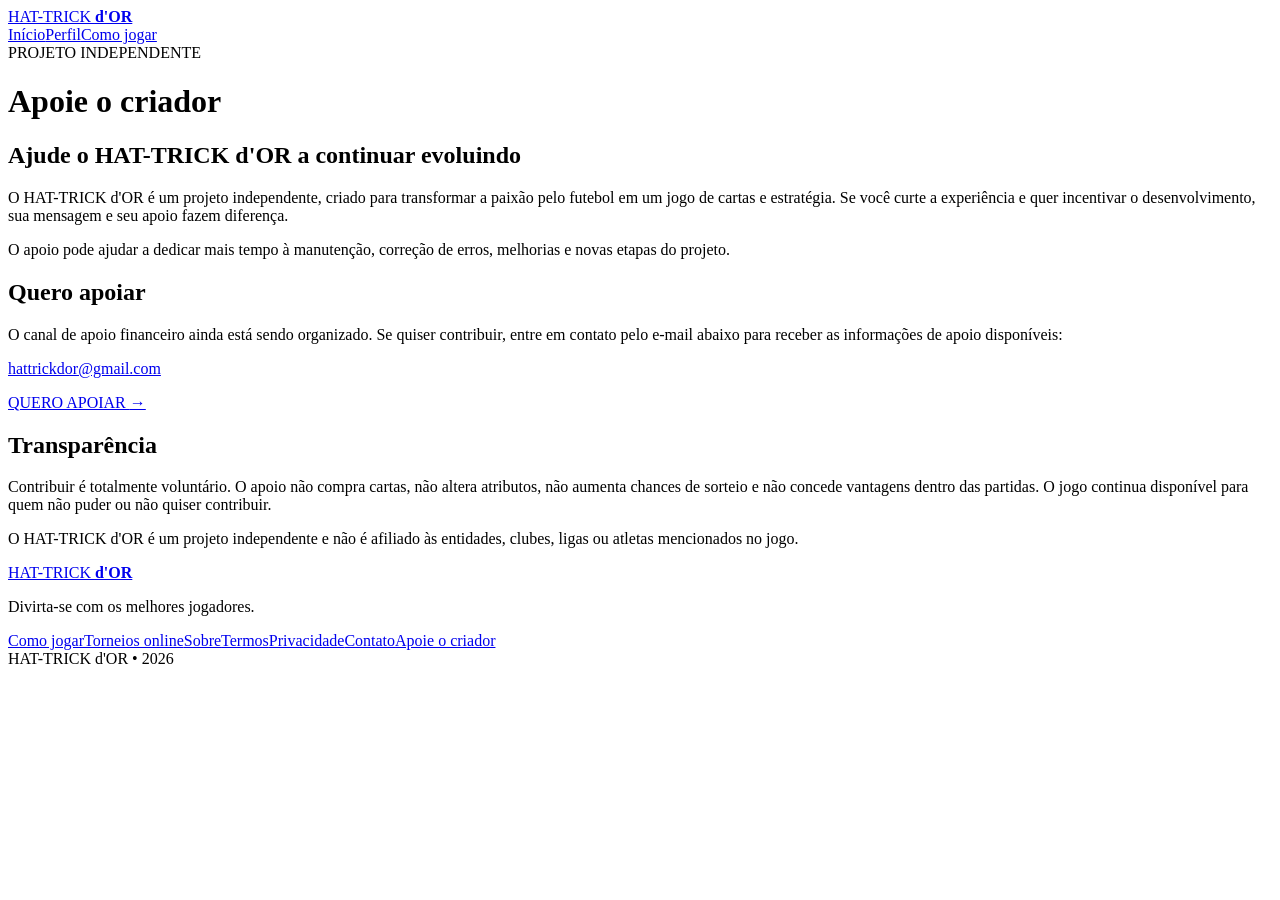
==== commit 3d2a309a: "Add files via upload" ====
--- a/apoie.html
+++ b/apoie.html
@@ -7,7 +7,7 @@
   <meta name="description" content="Ajude a apoiar o desenvolvimento independente do HAT-TRICK d’OR.">
   <link rel="preconnect" href="https://fonts.googleapis.com"><link rel="preconnect" href="https://fonts.gstatic.com" crossorigin>
   <link href="https://fonts.googleapis.com/css2?family=DM+Sans:wght@400;500;600;700&family=Playfair+Display:wght@500;600;700;800&display=swap" rel="stylesheet">
-  <link rel="stylesheet" href="style.css">
+  <link rel="stylesheet" href="css/style.css">
 </head>
 <body class="info-page">
   <div class="ambient ambient-one"></div><div class="ambient ambient-two"></div>
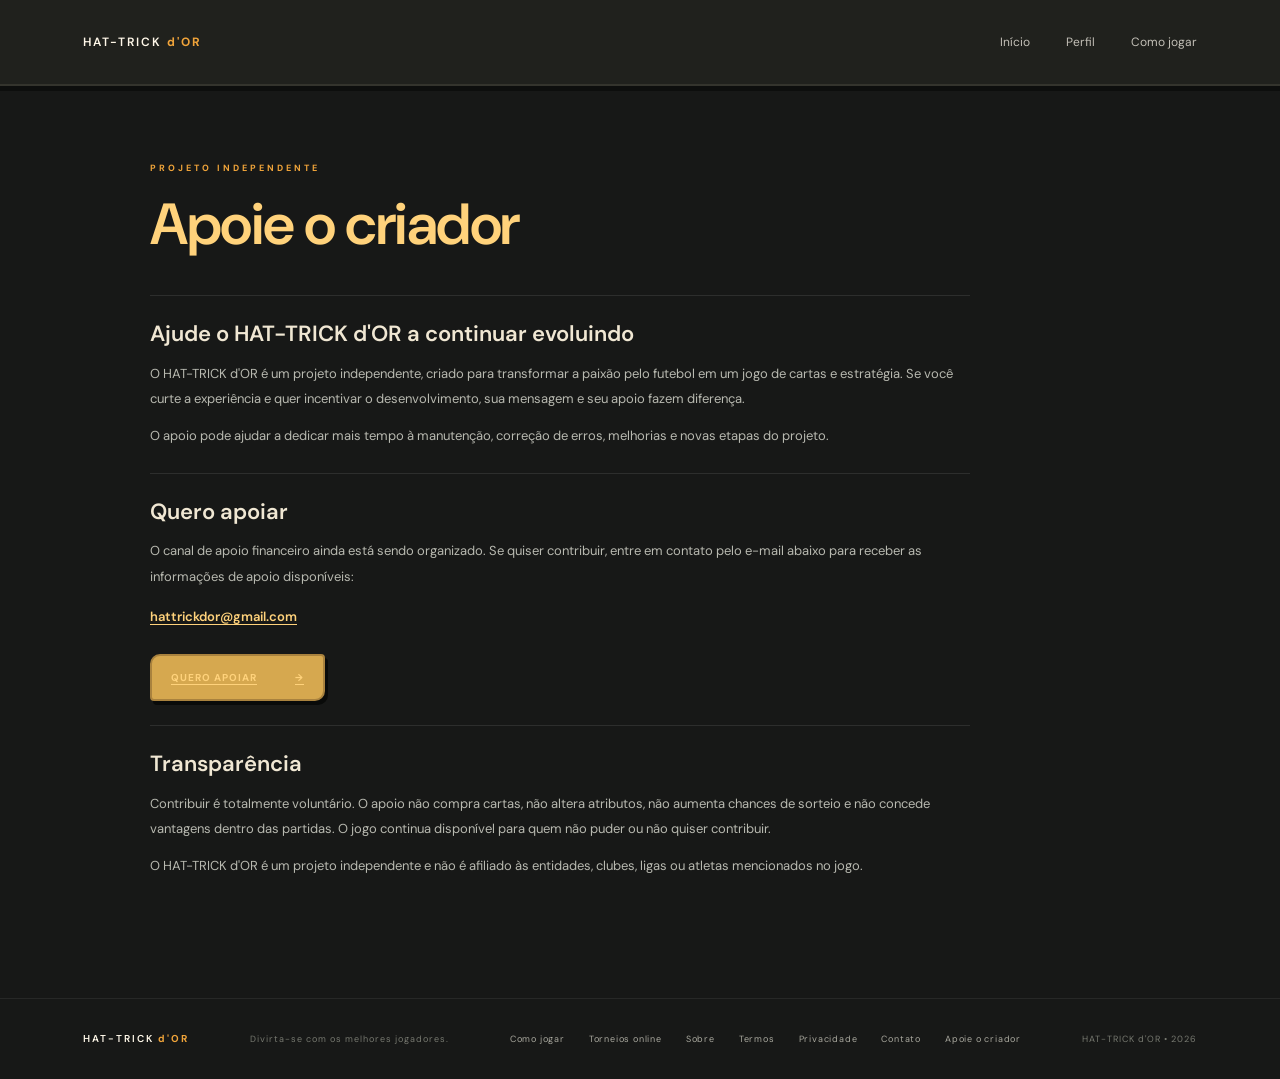
==== commit 704d248d: "Add files via upload" ====
--- a/apoie.html
+++ b/apoie.html
@@ -7,7 +7,7 @@
   <meta name="description" content="Ajude a apoiar o desenvolvimento independente do HAT-TRICK d’OR.">
   <link rel="preconnect" href="https://fonts.googleapis.com"><link rel="preconnect" href="https://fonts.gstatic.com" crossorigin>
   <link href="https://fonts.googleapis.com/css2?family=DM+Sans:wght@400;500;600;700&family=Playfair+Display:wght@500;600;700;800&display=swap" rel="stylesheet">
-  <link rel="stylesheet" href="css/style.css">
+  <link rel="stylesheet" href="style.css">
 </head>
 <body class="info-page">
   <div class="ambient ambient-one"></div><div class="ambient ambient-two"></div>
--- a/style.css
+++ b/style.css
@@ -0,0 +1,563 @@
+:root{--bg:#101111;--panel:#171918;--panel2:#1d201e;--text:#f4f0e7;--muted:#aaa99f;--gold:#c6a66a;--gold2:#ead6a7;--line:rgba(225,205,158,.2);--serif:"Playfair Display",Georgia,serif;--sans:"DM Sans",Arial,sans-serif}*{box-sizing:border-box}html{scroll-behavior:smooth}body{margin:0;background:var(--bg);color:var(--text);font-family:var(--sans);overflow-x:hidden}button,a{font:inherit}a{color:inherit;text-decoration:none}button{cursor:pointer}.ambient{position:absolute;pointer-events:none;border-radius:50%;filter:blur(100px);opacity:.1}.ambient-one{width:380px;height:380px;background:#a27b37;top:100px;left:-220px}.ambient-two{width:340px;height:340px;background:#684aa1;top:650px;right:-220px}.site-header{height:86px;display:flex;align-items:center;justify-content:space-between;padding:0 6.5%;border-bottom:1px solid rgba(255,255,255,.07);position:relative;z-index:5;background:rgba(16,17,17,.86)}.brand{display:flex;align-items:center;gap:12px}.brand-mark{font:700 23px var(--serif);letter-spacing:-2px;color:var(--gold2);border:1px solid rgba(198,166,106,.65);padding:5px 9px}.brand-mark span{font-size:11px;color:#fff0c9;vertical-align:top}.brand-name{font-size:12px;letter-spacing:2.5px;font-weight:600}.brand-name b{color:var(--gold)}.main-nav{display:flex;gap:36px;color:#c3c0b7;font-size:12px}.main-nav a:hover{color:var(--gold2)}.header-cta{background:transparent;color:var(--gold2);border:1px solid var(--line);padding:12px 17px;font-size:11px;letter-spacing:1px;text-transform:uppercase}.header-cta span{margin-left:15px}.section-wrap{width:min(1180px,87%);margin:0 auto}.hero{min-height:650px;display:grid;grid-template-columns:1fr 1.05fr;align-items:center;position:relative;padding-top:30px;padding-bottom:55px}.hero-copy{position:relative;z-index:2}.eyebrow{display:flex;align-items:center;gap:10px;color:var(--gold);font-size:9px;letter-spacing:3px;font-weight:700}.eyebrow-line{width:26px;height:1px;background:var(--gold)}.eyebrow.left{justify-content:flex-start}.hero h1{font:800 clamp(54px,7vw,94px)/.91 var(--serif);letter-spacing:-5px;margin:29px 0 23px}.hero h1 span{color:var(--gold2);font-style:italic;font-weight:600}.hero-slogan{font-size:12px;letter-spacing:2px;line-height:1.9;color:#c9c7bd}.hero-slogan strong{color:#f7f0df}.hero-description{max-width:410px;color:#9d9e97;font-size:13px;line-height:1.9;margin:23px 0 28px}.hero-actions{display:flex;gap:12px;flex-wrap:wrap}.button{padding:15px 19px;border:1px solid transparent;font-size:10px;letter-spacing:1px;text-transform:uppercase;font-weight:700;transition:.2s}.button span{margin-left:24px}.button-gold{background-color:#20211d;color:#171612}.button-gold:hover{filter:brightness(1.12);transform:translateY(-2px)}.button-ghost{border-color:rgba(255,255,255,.2);background:transparent;color:#e8e5dc}.button-ghost:hover{border-color:var(--gold);color:var(--gold2)}.hero-proof{margin-top:48px;display:flex;align-items:center;gap:10px;font-size:8px;letter-spacing:2px;color:#85867f}.proof-dot{width:5px;height:5px;background:var(--gold);border-radius:50%;box-shadow:0 0 10px var(--gold)}.hero-art{height:490px;position:relative;display:flex;align-items:center;justify-content:center;perspective:1000px}.orbit{position:absolute;border:1px solid rgba(218,190,128,.13);border-radius:50%;transform:rotate(-25deg)}.orbit-a{width:450px;height:300px}.orbit-b{width:520px;height:390px;transform:rotate(45deg)}.hero-card{position:absolute;width:190px;height:300px;border-radius:7px;padding:14px;box-shadow:0 25px 65px #0009;overflow:hidden;border:1px solid #b89b5f;background-color:#20211d;display:flex;flex-direction:column}.hero-card:before,.cat-card-art:before{content:"";position:absolute;inset:7px;border:1px solid #d9c38b5c;pointer-events:none}.card-top{display:flex;justify-content:space-between;font-size:8px;letter-spacing:1.5px;color:#e5d6b1}.card-rating{font:700 34px var(--serif);margin-top:10px}.card-silhouette{position:absolute;top:55px;left:0;right:0;height:150px;display:grid;place-items:center;font-size:110px;color:#e7d6a1;opacity:.16;text-shadow:none}.card-player{font:700 21px var(--serif);margin-top:auto;letter-spacing:1px}.card-position{font-size:8px;letter-spacing:2px;color:#d8c28d;margin-top:3px}.mini-stats{display:flex;justify-content:space-between;margin-top:16px;border-top:1px solid #bba46a55;padding-top:9px;font-size:7px;color:#cfc5a8}.mini-stats b{display:block;font-size:11px;color:#fff4d6;margin-top:4px}.card-goat{left:4%;top:80px;transform:rotate(-15deg);background-color:#20211d;border-color:#b08ad9;color:#f5eaff}.card-goat:before{border-color:#d8b8f277}.card-history{right:2%;top:45px;transform:rotate(12deg);background-color:#20211d;border-color:#fff0cc;color:#383024}.card-history .card-top,.card-history .card-position{color:#786344}.card-history .card-silhouette{color:#a88b50;opacity:.2}.card-history .mini-stats{color:#796b51;border-color:#7f6a4655}.card-history .mini-stats b{color:#30291f}.card-legendary{left:35%;top:120px;z-index:2;transform:rotate(1deg);background-color:#20211d;border-color:#e5c87c}.hero-stamp{position:absolute;right:1%;bottom:35px;width:91px;height:91px;border:1px solid #c7a96b99;border-radius:50%;display:flex;flex-direction:column;align-items:center;justify-content:center;background:#101111b8;transform:rotate(10deg);z-index:3}.hero-stamp span{font:700 22px var(--serif);color:var(--gold2)}.hero-stamp small{text-align:center;font-size:6px;letter-spacing:1.5px;line-height:1.7;margin-top:3px}.hero-bottom{position:absolute;bottom:15px;left:0;right:0;display:flex;align-items:center;gap:15px;font-size:8px;letter-spacing:2px;color:#77786f}.hero-bottom-line{height:1px;background:#373832;flex:1}.intro-strip{border-top:1px solid #ffffff0e;border-bottom:1px solid #ffffff0e;padding:27px 5%;text-align:center;background:#131514}.intro-strip>p{font-size:8px;letter-spacing:3px;color:#777970;margin:0 0 20px}.strip-names{display:flex;justify-content:center;align-items:center;gap:clamp(12px,3vw,38px);flex-wrap:wrap;font:600 15px var(--serif);letter-spacing:2px;color:#c8c3b6}.strip-names i{font-style:normal;color:var(--gold);font-size:9px}.categories-section{padding:115px 0 125px}.section-heading{display:flex;align-items:flex-end;justify-content:space-between;gap:50px;margin-bottom:44px}.section-heading h2,.how-heading h2,.final-cta h2{font:600 clamp(36px,4vw,54px)/1.12 var(--serif);letter-spacing:-1.7px;margin:22px 0 0}.section-heading h2 em,.how-heading h2 em,.final-cta h2 em{font-weight:500;color:var(--gold2)}.section-heading>p{max-width:360px;font-size:12px;line-height:1.9;color:#9b9d95;margin:0 0 5px}.category-grid{display:grid;grid-template-columns:repeat(4,1fr);gap:15px}.category-card{background-color:#20211d;border:1px solid #ffffff12;padding:12px;position:relative;transition:transform .25s,border-color .25s}.category-card:hover{transform:translateY(-6px);border-color:#c7a96b66}.cat-number{font-size:8px;letter-spacing:2px;color:#75766e;padding:3px 2px 11px}.cat-card-art{height:240px;position:relative;overflow:hidden;padding:16px;display:flex;flex-direction:column;border:1px solid #a8834b;background-color:#20211d;color:#f4e4bd}.cat-rating{font:700 30px var(--serif)}.cat-silhouette{position:absolute;inset:45px 0 25px;display:grid;place-items:center;font-size:100px;opacity:.17}.cat-name{font:700 20px var(--serif);letter-spacing:1px;margin-top:auto}.cat-sub{font-size:8px;line-height:1.6;max-width:170px;margin-top:5px;color:#d5c6a4}.category-iconic .cat-card-art{background-color:#20211d;border-color:#a98160;color:#ead1b9}.category-iconic .cat-card-art:before{border-color:#d6b28a66}.category-legendary .cat-card-art{background-color:#20211d;border-color:#d7b65f}.category-goat .cat-card-art{background-color:#20211d;border-color:#aa82d2;color:#f0dfff}.category-goat .cat-card-art:before{border-color:#caa9e877}.category-history .cat-card-art{background-color:#20211d;border-color:#fff0d0;color:#443624}.category-history .cat-card-art:before{border-color:#8e784e70}.category-history .cat-sub{color:#6e5b3f}.cat-footer{display:flex;align-items:center;justify-content:space-between;gap:8px;margin:15px 2px 12px}.cat-footer h3{font:600 17px var(--serif);margin:0 0 4px}.cat-footer p{font-size:9px;color:#999b92;margin:0}.rarity-pill{font-size:6px;letter-spacing:1px;border:1px solid #b9a16b55;color:#cdb87e;padding:6px 5px;white-space:nowrap}.category-history .rarity-pill{color:#e2d2ae;border-color:#e2d2ae55}.cat-max{padding:12px 2px 2px;border-top:1px solid #ffffff13;display:flex;justify-content:space-between;align-items:center;font-size:7px;letter-spacing:1.4px;color:#888a82}.cat-max b{font:700 15px var(--serif);color:var(--gold2)}.how-section{background:#151715;border-top:1px solid #ffffff0d;border-bottom:1px solid #ffffff0d;padding:100px 0}.how-inner{display:grid;grid-template-columns:.85fr 1.15fr;gap:100px}.how-heading>p{color:#9b9d95;font-size:12px;line-height:1.9;max-width:300px;margin:20px 0 25px}.steps{border-top:1px solid #ffffff1a}.step{display:grid;grid-template-columns:40px 1fr 25px;gap:20px;align-items:center;padding:26px 0;border-bottom:1px solid #ffffff1a}.step>span{font:500 15px var(--serif);color:var(--gold)}.step h3{font:600 18px var(--serif);margin:0 0 7px}.step p{font-size:11px;line-height:1.8;color:#9b9d95;margin:0;max-width:440px}.step>b{font-size:21px;color:#bda16a;font-weight:400}.final-cta{display:flex;align-items:center;gap:28px;padding-top:85px;padding-bottom:85px}.cta-emblem{width:66px;height:66px;border:1px solid #c6a66a66;border-radius:50%;display:grid;place-items:center;color:var(--gold2);font-size:27px;flex-shrink:0}.final-cta h2{font-size:35px;margin-top:12px}.final-cta .button{margin-left:auto;white-space:nowrap}.site-footer{border-top:1px solid #ffffff12;padding:25px 6.5%;display:flex;align-items:center;justify-content:space-between;gap:20px}.site-footer .brand-mark{font-size:18px}.site-footer .brand-name{font-size:10px}.site-footer p,.site-footer>span{font-size:9px;color:#777970;letter-spacing:1px}.game-modal{background:#191b18;color:var(--text);border:1px solid #c6a66a70;padding:42px;width:min(460px,90vw);box-shadow:0 20px 90px #000c}.game-modal::backdrop{background:#000b;backdrop-filter:blur(5px)}.modal-close{position:absolute;right:15px;top:10px;background:none;border:0;color:#ddd;font-size:28px}.modal-eyebrow{font-size:9px;letter-spacing:3px;color:var(--gold)}.game-modal h2{font:600 31px var(--serif);margin:16px 0 10px}.game-modal p{font-size:12px;color:#b2b2a8;line-height:1.8}.modal-confirm{margin-top:14px}
+#ht-game-root:empty{display:none}body.game-open{overflow:hidden}.ht-game-overlay{position:fixed;inset:0;z-index:30;overflow-y:auto;background-color:#20211d;padding:26px 18px 60px}.ht-game-shell{max-width:1080px;margin:0 auto}.ht-game-header{display:flex;justify-content:space-between;align-items:center;border-bottom:1px solid #ffffff17;padding:0 0 20px;gap:15px}.ht-game-brand{font:700 15px var(--serif);letter-spacing:2px;color:#e6d4a5}.ht-game-exit{background:transparent;color:#c8c5b9;border:1px solid #ffffff2b;padding:9px 12px;font-size:10px}.ht-game-content{padding-top:30px}.ht-kicker{font-size:9px;letter-spacing:3px;color:var(--gold);font-weight:700}.ht-title{font:600 clamp(30px,5vw,46px)/1.1 var(--serif);margin:13px 0 10px}.ht-description{font-size:12px;line-height:1.8;color:#a6a79f;max-width:650px}.ht-progress{display:flex;gap:8px;margin:25px 0}.ht-progress span{height:3px;background:#363832;flex:1}.ht-progress span.done{background:var(--gold)}.ht-player-grid{display:grid;grid-template-columns:repeat(5,minmax(0,1fr));gap:12px;margin-top:26px}.ht-player-card{border:1px solid #ffffff20;border-radius:5px;background:#1a1d1a;color:#f4f0e7;padding:0;text-align:left;overflow:hidden;transition:.2s;min-width:0}.ht-player-card:hover{transform:translateY(-5px);border-color:#e5c982;box-shadow:0 10px 35px #0008}.ht-player-art{height:190px;padding:12px;position:relative;display:flex;flex-direction:column;background-color:#20211d;border-bottom:1px solid #ffffff15}.ht-player-art:after{content:"";position:absolute;inset:6px;border:1px solid #d6bb7b44;pointer-events:none}.ht-player-card[data-rarity="GOAT"] .ht-player-art{background-color:#20211d}.ht-player-card[data-rarity="A HISTÓRIA"] .ht-player-art{background-color:#20211d;color:#453725}.ht-player-card[data-rarity="ICÔNICO"] .ht-player-art{background-color:#20211d}.ht-player-rating{font:700 27px var(--serif);position:relative;z-index:1}.ht-player-figure{position:absolute;inset:25px 0 25px;display:grid;place-items:center;font-size:76px;opacity:.19}.ht-player-position{font-size:8px;letter-spacing:2px;margin-top:auto;position:relative;z-index:1}.ht-player-info{padding:12px}.ht-player-name{font:600 16px var(--serif);margin-bottom:4px;overflow-wrap:anywhere}.ht-player-era{font-size:9px;color:#999b92;min-height:25px}.ht-player-rarity{font-size:7px;letter-spacing:1.3px;color:var(--gold2);margin-top:10px}.ht-player-card[data-rarity="A HISTÓRIA"] .ht-player-rarity{color:#d9c79f}.ht-trio-row{display:flex;gap:10px;flex-wrap:wrap;margin:18px 0}.ht-chip{padding:9px 12px;border:1px solid #bca36b55;background:#1b1d19;font-size:10px;color:#e9dfc5}.ht-panel{border:1px solid #ffffff19;background:#171a17;padding:22px;margin-top:22px}.ht-panel h3{font:600 22px var(--serif);margin:0 0 8px}.ht-answers{display:grid;grid-template-columns:1fr 1fr;gap:10px;margin-top:20px}.ht-answer{background:#20231f;border:1px solid #ffffff20;color:#eee9de;text-align:left;padding:14px;font-size:11px}.ht-answer:hover{border-color:var(--gold)}.ht-answer.selected{border-color:var(--gold);background:#55452966}.ht-input{width:100%;background:#101210;border:1px solid #ffffff2c;color:#f6f1e5;padding:14px;font:inherit;margin-top:8px}.ht-action-row{display:flex;gap:12px;align-items:center;flex-wrap:wrap;margin-top:24px}.ht-btn{background-color:#20211d;border:0;padding:14px 18px;color:#171612;font-size:10px;letter-spacing:1px;text-transform:uppercase;font-weight:700}.ht-btn.secondary{background:transparent;border:1px solid #ffffff30;color:#eee9de}.ht-btn:disabled{opacity:.35;cursor:not-allowed}.ht-small-note{font-size:10px;color:#92948b;line-height:1.7}.ht-result-grid{display:grid;grid-template-columns:repeat(3,1fr);gap:12px;margin-top:22px}.ht-result-player{padding:17px;border:1px solid #b99e6555;background:#1d201c}.ht-result-player strong{display:block;font:600 17px var(--serif);margin:8px 0}.ht-result-player span{font-size:9px;color:#c7ae75;letter-spacing:1px}.ht-match-score{font:600 clamp(34px,7vw,64px) var(--serif);color:#f2dfb0;text-align:center;margin:20px 0}.ht-match-card{text-align:center;border:1px solid #c4a66a55;background-color:#20211d;padding:25px}.ht-match-card h3{font:600 24px var(--serif);margin:0}.ht-match-meta{font-size:10px;letter-spacing:2px;color:#a7a397;margin-top:8px}.ht-event-list{padding:0;list-style:none;text-align:left;max-width:550px;margin:20px auto 0}.ht-event-list li{border-top:1px solid #ffffff14;padding:10px 0;font-size:11px;color:#c5c4bb}.ht-table{width:100%;border-collapse:collapse;margin-top:15px;font-size:11px}.ht-table th,.ht-table td{text-align:left;padding:12px 8px;border-bottom:1px solid #ffffff16}.ht-table th{font-size:8px;color:#bfa36b;letter-spacing:1.5px}.ht-muted{color:#989a91}
+@media(max-width:900px){.hero{grid-template-columns:1fr;min-height:auto;padding-top:75px}.hero-copy{max-width:620px}.hero-art{height:440px;margin-top:20px}.hero-bottom{bottom:5px}.category-grid{grid-template-columns:repeat(2,1fr)}.how-inner{gap:45px}.ht-player-grid{grid-template-columns:repeat(3,minmax(0,1fr))}.ht-player-art{height:170px}}@media(max-width:600px){.site-header{height:72px;padding:0 5%}.main-nav{display:none}.brand-name{font-size:9px;letter-spacing:1.5px}.header-cta{padding:10px;font-size:9px}.section-wrap{width:90%}.hero{padding-top:55px}.hero h1{font-size:64px}.hero-art{height:365px;transform:scale(.9);margin:0 -20px}.hero-card{width:150px;height:245px;padding:11px}.card-rating{font-size:28px}.card-silhouette{font-size:85px}.card-player{font-size:16px}.mini-stats{font-size:6px}.mini-stats b{font-size:9px}.card-goat{left:2%;top:72px}.card-history{right:0;top:52px}.card-legendary{left:33%;top:108px}.hero-stamp{right:0;bottom:10px;width:70px;height:70px}.hero-stamp span{font-size:17px}.hero-stamp small{font-size:5px}.hero-proof{margin-top:32px}.section-heading{display:block}.section-heading>p{margin-top:22px}.categories-section{padding:80px 0}.category-grid{gap:10px}.category-card{padding:8px}.cat-card-art{height:195px;padding:11px}.cat-rating{font-size:25px}.cat-silhouette{font-size:75px}.cat-name{font-size:15px}.cat-sub{font-size:7px}.cat-footer{display:block;margin:12px 2px}.cat-footer h3{font-size:15px}.cat-footer p{font-size:8px;margin-top:4px}.rarity-pill{display:inline-block;margin-top:9px}.cat-max{font-size:6px}.how-section{padding:75px 0}.how-inner{grid-template-columns:1fr;gap:45px}.step{gap:12px}.final-cta{align-items:flex-start;flex-wrap:wrap;padding-top:65px;padding-bottom:65px}.cta-emblem{width:48px;height:48px}.final-cta h2{font-size:29px}.final-cta .button{margin-left:0}.site-footer{flex-wrap:wrap}.site-footer p{order:3;width:100%;margin:0}.ht-game-overlay{padding:17px 12px 40px}.ht-player-grid{grid-template-columns:repeat(2,minmax(0,1fr));gap:9px}.ht-player-art{height:155px}.ht-player-name{font-size:14px}.ht-answers{grid-template-columns:1fr}.ht-result-grid{grid-template-columns:1fr}.ht-panel{padding:16px}.ht-game-header{align-items:flex-start}.ht-game-brand{font-size:12px}.ht-action-row .ht-btn{width:100%}}
+
+.collection-section{padding:105px 0 115px;border-top:1px solid #ffffff0d}.collection-toolbar{display:flex;align-items:center;justify-content:space-between;gap:12px;margin:0 0 20px;color:#b7b4a8;font-size:10px;letter-spacing:1.2px;text-transform:uppercase}.collection-grid{display:grid;grid-template-columns:repeat(5,minmax(0,1fr));gap:13px}.collection-empty{grid-column:1/-1;border:1px dashed #bca36b55;padding:36px;text-align:center;color:#e2d0a5;font:500 19px var(--serif);line-height:1.8}.collection-empty span{font:400 11px var(--sans);color:#999b92}.collection-item{position:relative;border:1px solid #b89b5f;background:#1a1c19;padding:9px;min-width:0}.collection-item[data-rarity="GOAT"]{border-color:#aa82d2}.collection-item[data-rarity="A HISTÓRIA"]{border-color:#e6d4a8;background:#ded0ad;color:#413624}.collection-item[data-rarity="ICÔNICO"]{border-color:#a98160}.collection-item .owned-count{position:absolute;right:13px;top:13px;background:#101111;color:#f4dfaa;border:1px solid #bda36a;padding:4px 6px;font-size:9px;z-index:2}.collection-art{height:160px;position:relative;display:flex;flex-direction:column;padding:11px;background-color:#20211d;color:#f3e4bf}.collection-item[data-rarity="GOAT"] .collection-art{background-color:#20211d}.collection-item[data-rarity="A HISTÓRIA"] .collection-art{background-color:#20211d;color:#453725}.collection-item[data-rarity="ICÔNICO"] .collection-art{background-color:#20211d}.collection-rating{font:700 26px var(--serif)}.collection-figure{position:absolute;inset:25px 0;display:grid;place-items:center;font-size:75px;opacity:.18}.collection-year{margin-top:auto;font-size:9px;letter-spacing:1.5px;position:relative}.collection-name{font:600 16px var(--serif);margin-top:11px;overflow-wrap:anywhere}.collection-meta{font-size:8px;letter-spacing:1px;color:#bda16a;margin-top:5px}.collection-item[data-rarity="A HISTÓRIA"] .collection-meta{color:#75613e}
+@media(max-width:900px){.collection-grid{grid-template-columns:repeat(3,minmax(0,1fr))}}@media(max-width:600px){.collection-section{padding:75px 0}.collection-grid{grid-template-columns:repeat(2,minmax(0,1fr))}.collection-art{height:145px}.collection-empty{padding:24px 12px;font-size:16px}}
+
+.ht-box-closed{width:min(230px,100%);height:170px;margin:22px auto 12px;border:1px solid #cdb77c;background-color:#20211d;box-shadow:inset 0 0 0 7px #d5b66e1c,0 15px 35px #0008;display:flex;flex-direction:column;align-items:center;justify-content:center;gap:8px;position:relative;transition:.5s}.ht-box-closed:before,.ht-box-closed:after{content:"";position:absolute;inset:12px;border:1px solid #d8c48a44;pointer-events:none}.ht-box-closed span{font-size:39px;color:#f4d997;text-shadow:none}.ht-box-closed strong{font:600 17px var(--serif);letter-spacing:2px;color:#f5e4b9}.ht-box-closed small{font-size:7px;letter-spacing:2px;color:#d1b979}.ht-box-closed.opened{transform:scale(1.02);box-shadow:0 0 45px #c9a75a44,inset 0 0 0 7px #d5b66e1c}.ht-reward-card{max-width:280px;margin:20px auto;padding:22px;text-align:center;border:1px solid #d1b46e;background-color:#20211d}.ht-reward-card[data-rarity="GOAT"]{border-color:#b18bd8;background-color:#20211d}.ht-reward-card[data-rarity="A HISTÓRIA"]{border-color:#f0dfb7;background-color:#20211d;color:#443725}.ht-reward-card[data-rarity="ICÔNICO"]{border-color:#b08b6d}.ht-reward-rating{font:700 42px var(--serif);color:#f4dfa9}.ht-reward-year{font-size:10px;letter-spacing:2px;margin-top:6px}.ht-reward-card h3{font:600 25px var(--serif);margin:16px 0 5px}.ht-reward-card p{font-size:9px;letter-spacing:2px;color:#d6bb7b}.ht-reward-card small{font-size:8px;letter-spacing:1px}.ht-reward-card[data-rarity="A HISTÓRIA"] .ht-reward-rating,.ht-reward-card[data-rarity="A HISTÓRIA"] p{color:#6e5832}
+
+
+/* HAT-TRICK d'OR — atualização visual: cartoon esportivo moderado */
+:root{
+  --bg:#171817;--panel:#22231f;--panel2:#292a24;--text:#fff8e9;
+  --muted:#c3bba9;--gold:#f0a43a;--gold2:#ffd27b;--line:rgba(255,190,89,.34);
+  --serif:"DM Sans",Arial,sans-serif;
+}
+body{background-color:#171817;background-color:#20211d}
+.site-header{background:rgba(23,24,23,.94);border-bottom:2px solid #34342d;box-shadow:0 5px 0 #0d0e0d}
+.brand-mark{border:2px solid var(--gold);border-radius:10px 4px 10px 4px;color:#ffe1a4;box-shadow:3px 3px 0 #090a09}
+.brand-name{letter-spacing:2px}
+.header-cta,.button,.ht-btn,.ht-game-exit{border-radius:10px 4px 10px 4px;border-width:2px;box-shadow:3px 4px 0 #090a09;transition:transform .16s,box-shadow .16s,filter .16s}
+.header-cta{border-color:var(--gold);color:#ffd27b}
+.button-gold,.ht-btn{background-color:#20211d;color:#292016;border:2px solid #ffe1a4}
+.button:hover,.ht-btn:hover,.header-cta:hover{transform:translate(-1px,-2px);box-shadow:5px 6px 0 #090a09}
+.button:active,.ht-btn:active{transform:translate(2px,2px);box-shadow:1px 1px 0 #090a09}
+.button-ghost{border:2px solid #676052;border-radius:10px 4px 10px 4px}
+.hero h1,.section-heading h2,.how-heading h2,.final-cta h2{font-family:"DM Sans",Arial,sans-serif;font-weight:900;letter-spacing:-2.5px}
+.hero h1 span,.section-heading h2 em,.how-heading h2 em,.final-cta h2 em{color:#ffc56b}
+.hero-card,.category-card,.cat-card-art,.ht-player-card,.ht-panel,.ht-match-card,.ht-result-player,.collection-item{
+  border-radius:14px 5px 14px 5px;border-width:2px;box-shadow:5px 6px 0 #090a09;
+}
+.hero-card{border-width:2px;border-radius:16px 6px 16px 6px}
+.hero-card:before,.cat-card-art:before{inset:8px;border:2px solid #f6d99b55;border-radius:10px 3px 10px 3px}
+.category-card{background-color:#20211d;border-color:#4c493d}
+.category-card:hover{border-color:#f0a43a;transform:translateY(-4px) rotate(-.4deg)}
+.cat-card-art{border-radius:12px 4px 12px 4px}
+.rarity-pill{border-radius:999px;font-weight:800}
+.intro-strip{background:#20211d;border-block:2px solid #3c3a30}
+.how-section{background:#20211d;border-block:2px solid #3b392f}
+.step{border-bottom:2px solid #37362e}
+.cta-emblem{border:2px solid var(--gold);box-shadow:3px 3px 0 #090a09}
+.game-modal{border:2px solid var(--gold);border-radius:16px 5px 16px 5px;box-shadow:7px 8px 0 #000}
+.ht-game-overlay{background-color:#20211d}
+.ht-game-header{border-bottom:2px solid #454136}
+.ht-game-brand{font-family:"DM Sans",Arial,sans-serif;font-weight:900}
+.ht-title{font-family:"DM Sans",Arial,sans-serif;font-weight:900;letter-spacing:-1.5px}
+.ht-kicker{color:#ffbd5b}
+.ht-player-grid{gap:15px}
+.ht-player-card{border-radius:13px 5px 13px 5px;border:2px solid #5c5545;background:#24251f;box-shadow:4px 5px 0 #090a09}
+.ht-player-card:hover{border-color:#ffc56b;box-shadow:6px 7px 0 #090a09}
+.ht-player-art{height:205px;border-radius:10px 3px 0 0}
+.ht-player-art:after{inset:7px;border:2px solid #f5d38a55;border-radius:7px 2px 7px 2px}
+.ht-player-rating{font-family:"DM Sans",Arial,sans-serif;font-weight:900}
+.ht-player-figure{font-size:88px;opacity:.24;filter:none}
+.ht-player-info{background-color:#20211d}
+.ht-player-name{font-family:"DM Sans",Arial,sans-serif;font-weight:800}
+.ht-chip{border:2px solid #bd8438;border-radius:999px;background:#30271b;font-weight:700}
+.ht-panel{background:#22231f;border-color:#514a3a}
+.ht-panel h3{font-family:"DM Sans",Arial,sans-serif;font-weight:850}
+.ht-answer{border:2px solid #514b3e;border-radius:9px 3px 9px 3px;background:#2a2b24}
+.ht-answer.selected,.ht-answer:hover{border-color:#f0a43a;background:#49351e}
+.ht-input{border:2px solid #5d5546;border-radius:9px 3px 9px 3px;background:#171815}
+.ht-result-player{border:2px solid #66583c;border-radius:12px 4px 12px 4px;background:#292a23}
+.ht-match-card{border:2px solid #c28a3e;border-radius:16px 5px 16px 5px;background-color:#20211d;box-shadow:6px 7px 0 #090a09}
+.ht-match-score{font-family:"DM Sans",Arial,sans-serif;font-weight:900;color:#ffd27b}
+.ht-btn.secondary{border:2px solid #77705e;border-radius:10px 4px 10px 4px}
+.ht-table th{color:#ffc56b}
+.ht-captain-tag{display:inline-block;margin-left:7px;padding:5px 9px;border-radius:999px;background:#f4b84d;color:#2b2114;font-weight:900;letter-spacing:.5px}
+.captain-selection{margin-top:22px}
+.captain-option{position:relative;min-height:180px;transition:transform .16s,border-color .16s,background .16s}
+.captain-option:hover{transform:translateY(-3px)}
+.captain-option.is-captain{border:3px solid #ffc45f;background-color:#20211d;box-shadow:0 0 0 3px #ffc45f33,5px 6px 0 #090a09}
+.captain-choice{display:inline-block!important;margin-top:12px;padding:7px 10px;border-radius:999px;background:#3a382e;color:#d5c9ae!important;font-size:8px!important;font-weight:900;letter-spacing:1px}
+.is-captain .captain-choice{background:#ffc45f;color:#2b2114!important}
+.ht-lock-notice{display:inline-flex;align-items:center;padding:11px 14px;border:2px dashed #a17b40;border-radius:10px 4px 10px 4px;background:#342819;color:#ffd58a;font-size:11px;font-weight:800;line-height:1.6}
+.collection-item{border:2px solid #514a3a;border-radius:12px 4px 12px 4px;box-shadow:4px 5px 0 #090a09}
+@media(max-width:600px){
+ .ht-player-art{height:165px}
+ .captain-option{min-height:155px}
+ .ht-captain-tag{margin:8px 0 0}
+}
+
+/* Coleção: cartas ainda não conquistadas */
+.collection-item.collection-locked{border-color:#55564e;background:#171916;opacity:.78;filter:saturate(.35)}
+.collection-item.collection-locked .collection-art{background-color:#20211d;color:#aaa99d}
+.collection-item.collection-locked .collection-rating{color:#aaa99d;letter-spacing:3px}
+.collection-item.collection-locked .collection-figure{font-size:82px;opacity:.12;color:#d0c7ae}
+.collection-item.collection-locked .collection-name{color:#aaa99d;letter-spacing:3px}
+.collection-item.collection-locked .collection-meta{color:#77796f}
+.button-collection {
+  background: #234766;
+  color: #F2E8D5;
+  border: 1px solid #D6AD55;
+  text-decoration: none;
+  display: inline-flex;
+  align-items: center;
+  justify-content: center;
+  gap: 10px;
+  transition: all 0.3s ease;
+}
+
+.button-collection:hover {
+  background: #D6AD55;
+  color: #142B45;
+  transform: translateY(-3px);
+}
+
+.button-collection span {
+  color: #D6AD55;
+  transition: color 0.3s ease;
+}
+
+.button-collection:hover span {
+  color: #142B45;
+}
+/* Informações de nacionalidade, química e campo 3x3 */
+.ht-player-flag{position:absolute;right:12px;top:10px;z-index:2;width:27px;height:19px;object-fit:cover;border:1px solid #ffffff80;border-radius:2px;box-shadow:1px 2px 4px #0008}.ht-player-flag-fallback{position:absolute;right:12px;top:10px;z-index:2;font-size:20px;filter:none}
+.ht-player-continent{margin-top:10px;padding-top:7px;border-top:1px solid #bca36b55;font-size:8px;letter-spacing:1.5px;text-transform:uppercase;color:#cdb578}
+.ht-chemistry-preview{display:grid;grid-template-columns:1fr auto;gap:9px 15px;align-items:center;margin-bottom:22px;padding:15px;border:1px solid #c28a3e66;background:#29271f;border-radius:10px 4px 10px 4px}
+.ht-chemistry-preview strong{font-size:10px;letter-spacing:1.3px;color:#ffd27b}
+.ht-chemistry-preview b{font-size:20px;color:#ffd27b}
+.ht-chemistry-preview small{grid-column:1/-1;color:#c9c0ac;font-size:10px}
+.ht-chemistry-bar,.ht-live-track{height:10px;overflow:hidden;border-radius:999px;background:#10110f;border:1px solid #60543b}
+.ht-chemistry-bar span,.ht-live-track span{display:block;height:100%;background-color:#20211d;transition:width .2s}
+.ht-chemistry-panel{display:grid;grid-template-columns:1fr 1fr;gap:16px;margin:18px 0}
+.ht-chemistry-panel>div{padding:16px;border:1px solid #66583c;background:#22231f;border-radius:10px 4px 10px 4px}
+.ht-chemistry-panel strong,.ht-chemistry-panel span{display:block}
+.ht-chemistry-panel strong{font-size:13px;margin-bottom:7px}
+.ht-chemistry-panel span{font-size:9px;color:#d6c39b;margin-bottom:10px}
+.ht-pitch{display:grid;grid-template-columns:1fr 1fr;gap:12px;padding:16px;margin:18px 0;border:2px solid #6b8053;border-radius:12px;background-color:#20211d;position:relative}
+.ht-pitch:after{content:"";position:absolute;left:50%;top:0;bottom:0;border-left:2px solid #d5e0ca77}
+.ht-field-team{min-width:0;position:relative;z-index:1}
+.ht-field-team-name{text-align:center;font-size:10px;font-weight:900;color:#fff4d7;text-shadow:none;margin-bottom:10px;overflow-wrap:anywhere}
+.ht-field-cards{display:grid;grid-template-columns:repeat(3,minmax(0,1fr));gap:5px}
+.ht-field-card{display:flex;min-width:0;min-height:105px;flex-direction:column;align-items:center;justify-content:center;padding:6px 3px;text-align:center;background:#252720;border:1px solid #c49a52;border-radius:7px 3px 7px 3px;box-shadow:2px 3px 0 #10110f}
+.ht-field-card[data-rarity="GOAT"]{border-color:#bd8bea;background:#30233a}
+.ht-field-card[data-rarity="A HISTÓRIA"]{border-color:#f4e0af;background:#e5d3a8;color:#342b1e}
+.ht-field-card strong{font-size:16px;color:#ffd27b}
+.ht-field-card span{font-size:17px;margin:3px 0}
+.ht-field-card b{font-size:8px;line-height:1.2;overflow-wrap:anywhere}
+.ht-field-card small{font-size:7px;margin-top:5px;color:#d2c4a2}
+.ht-field-chemistry{text-align:center;margin-top:9px;font-size:9px;font-weight:900;color:#fff1c9}
+.ht-live-score{display:grid;grid-template-columns:1fr auto 1fr;align-items:center;gap:10px;padding:20px 12px;text-align:center;background:#22231f;border:2px solid #c28a3e;border-radius:12px 4px 12px 4px}
+.ht-live-score>span{font-size:11px;font-weight:800;overflow-wrap:anywhere}
+.ht-live-score>span:last-of-type{text-align:right}
+.ht-live-score>span:first-of-type{text-align:left}
+.ht-live-score strong{font-size:clamp(25px,5vw,42px);color:#ffd27b;white-space:nowrap}
+.ht-live-score strong i{font-style:normal;color:#aaa}
+.ht-live-minute{grid-column:1/-1;font-size:11px;letter-spacing:1px;color:#e8c57c}
+.ht-live-track{margin:12px 0 18px}
+.ht-penalty-feedback{margin:15px 0;padding:13px;border:1px solid #b88a42;background:#342819;color:#ffe0a1;font-size:12px;line-height:1.7}
+.collection-flag{position:absolute;right:11px;top:9px;z-index:2;width:25px;height:18px;object-fit:cover;border:1px solid #ffffff80;border-radius:2px;box-shadow:1px 2px 4px #0008}.collection-continent{margin-top:9px;padding-top:7px;border-top:1px solid #bca36b55;font-size:8px;letter-spacing:1.4px;text-transform:uppercase;color:#cdb578}.collection-item[data-rarity="A HISTÓRIA"] .collection-continent{color:#75613e}
+@media(max-width:600px){.ht-chemistry-panel{grid-template-columns:1fr}.ht-pitch{padding:9px;gap:7px}.ht-field-card{min-height:90px}.ht-field-card b{font-size:7px}.ht-field-card strong{font-size:14px}.ht-live-score{gap:5px;padding:15px 8px}.ht-live-score>span{font-size:9px}}
+
+/* Joias de raridade: um emblema para cada uma das quatro classes. */
+
+
+/* Herói BR: escudo do clube associado à edição da carta */
+.category-grid{grid-template-columns:repeat(5,minmax(0,1fr))}
+.category-hero-br .cat-card-art{background-color:#20211d;border-color:#72b58c;color:#e5ffe9}
+.category-hero-br .cat-card-art:before{border-color:#a6e0b877}
+.category-hero-br .rarity-pill{color:#a8e5bd;border-color:#72b58c88}
+.ht-club-crest{position:absolute;z-index:3;right:10px;bottom:10px;width:39px;height:39px;object-fit:contain;padding:4px;border-radius:8px;background:#fff;color:#1b211c;filter:none}
+.ht-club-crest-fallback{display:grid;place-items:center;font-size:9px;font-weight:900;letter-spacing:.4px;border:1px solid #e5d4a1;background:#f1e5c5;color:#27251f}
+.collection-club-crest{top:8px;right:8px;bottom:auto;width:34px;height:34px}
+.ht-field-crest{width:26px;height:26px;object-fit:contain;padding:3px;border-radius:6px;background:#fff;display:block;margin:0 auto 4px}
+.ht-field-crest-fallback{width:26px;height:26px;display:grid;place-items:center;margin:0 auto 4px;border-radius:6px;background:#f0dfb7;color:#272016;font-size:7px;font-weight:900}
+.ht-reward-card .ht-club-crest{position:relative;display:block;inset:auto;margin:0 auto 8px;width:48px;height:48px}
+.collection-item[data-rarity="HERÓI BR"]{border-color:#68a981;background:#17251d}
+.collection-item[data-rarity="HERÓI BR"] .collection-art{background-color:#20211d}
+.ht-player-card[data-rarity="HERÓI BR"]{border-color:#65a77b;background:#1d2b21}
+.ht-player-card[data-rarity="HERÓI BR"] .ht-player-art{background-color:#20211d}
+.daily-section{padding:35px 0 95px}
+.daily-card{display:flex;align-items:center;gap:25px;padding:30px;border:2px solid #8e713e;background-color:#20211d;border-radius:14px 5px 14px 5px;box-shadow:5px 6px 0 #090a09}
+.daily-emblem{width:58px;height:58px;flex:0 0 58px;display:grid;place-items:center;border:2px solid var(--gold);border-radius:12px 4px 12px 4px;color:#ffd27b;font-size:30px}
+.daily-copy{flex:1}.daily-copy h2{margin:10px 0;font-size:clamp(24px,3vw,36px);font-weight:900}.daily-copy p{max-width:580px;margin:0;color:#c3bba9;font-size:12px;line-height:1.8}
+.button-daily{border:2px solid #8d7145;background:#29271e;color:#ffdb9a;border-radius:10px 4px 10px 4px;box-shadow:3px 4px 0 #090a09}
+.ht-daily-progress{display:flex;justify-content:space-between;gap:15px;margin:22px 0 12px;padding:15px;border:1px solid #b88d4c;background:#29271f;color:#ffda9a;font-size:11px;letter-spacing:1px}
+.ht-daily-selected{margin:0 0 18px}.ht-daily-selected .ht-result-player{min-height:105px}.ht-daily-empty{opacity:.55;border-style:dashed!important}
+.ht-daily-status{margin:12px 0 20px;padding:13px;border:1px solid #986f3c;background:#332719;color:#f6d49b;font-size:11px;line-height:1.7}
+.ht-daily-status.success{border-color:#5d9b70;background:#1d3324;color:#b9edc6}
+.ht-daily-player-grid{max-height:720px;overflow:auto;padding:3px}.ht-daily-player-grid .ht-player-card[hidden]{display:none}
+.ht-daily-player-grid .ht-player-card{min-width:0}
+.ht-daily-player-grid .ht-player-art{height:145px}
+.ht-daily-player-grid .ht-player-name{font-size:13px}
+.ht-daily-player-grid .ht-player-era{font-size:8px}
+@media(max-width:900px){.category-grid{grid-template-columns:repeat(3,minmax(0,1fr))}.daily-card{align-items:flex-start;flex-wrap:wrap}.daily-card .button{margin-left:83px}}
+@media(max-width:600px){.category-grid{grid-template-columns:repeat(2,minmax(0,1fr))}.daily-card{padding:18px;gap:14px}.daily-emblem{width:42px;height:42px;flex-basis:42px;font-size:22px}.daily-copy{flex-basis:calc(100% - 58px)}.daily-card .button{margin-left:0;width:100%}.ht-daily-progress{display:block}.ht-daily-progress span{display:block;margin-top:7px}.ht-daily-player-grid{max-height:560px}.ht-daily-player-grid .ht-player-art{height:125px}}
+
+.collection-item[data-rarity="HERÓI BR"] .collection-flag{right:auto;left:11px}
+.ht-daily-selected-card{position:relative;text-align:left;color:inherit;cursor:pointer;padding:17px}
+.ht-daily-selected-card:hover{border-color:var(--gold)}
+.ht-daily-selected-card .ht-club-crest{width:30px;height:30px;right:9px;bottom:9px}
+.captain-option .ht-club-crest{width:31px;height:31px;right:10px;bottom:10px}
+
+.ht-field-card[data-rarity="HERÓI BR"]{border-color:#78bd91;background:#203d2b}
+.ht-reward-card[data-rarity="HERÓI BR"]{border-color:#72b58c;background-color:#20211d}
+
+/* DESAFIO DIÁRIO */
+.button-daily{background-color:#20211d;color:#f5e8ff;border:2px solid #9e75c6}
+.button-daily:hover{filter:brightness(1.15);transform:translateY(-2px)}
+.daily-challenge-promo{border-color:#9e75c6;background-color:#20211d}
+.daily-challenge-promo .daily-emblem{color:#d8b8ff;border-color:#9e75c6}
+.ht-player-flag.ht-england-flag,.ht-field-flag{display:inline-block;width:27px;height:18px;object-fit:cover;border:1px solid #ffffff80;border-radius:2px;vertical-align:middle;box-shadow:1px 2px 4px #0008}
+.ht-field-card .ht-field-flag{width:24px;height:15px;margin:3px 0}
+.ht-club-crest,.collection-club-crest,.ht-field-crest{object-fit:contain;object-position:center}
+
+/* Atributos individuais visíveis na escolha e na definição do capitão */
+.ht-player-stats{display:grid;grid-template-columns:repeat(4,minmax(0,1fr));gap:4px;margin:8px 0 7px;padding:7px 5px;border-block:1px solid #bca36b44}
+.ht-player-stats span{font-size:7px;letter-spacing:.5px;color:#cdbf9e;text-align:center}
+.ht-player-stats b{display:block;margin-top:3px;color:#ffe0a1;font-size:10px}
+.ht-captain-stats{display:block!important;color:#ffdc9c!important;font-size:9px!important;letter-spacing:.3px}
+
+/* Conquistas e estatísticas de carreira */
+.achievements-section{padding-top:78px;padding-bottom:84px}
+.career-stats-grid{display:grid;grid-template-columns:repeat(5,minmax(0,1fr));gap:12px;margin:28px 0 34px}
+.career-stat{padding:19px 12px;border:1px solid #b99b5b55;border-radius:12px 4px 12px 4px;background-color:#20211d;text-align:center}
+.career-stat strong{display:block;color:#e6c77e;font-family:'Playfair Display',serif;font-size:30px;line-height:1.2}
+.career-stat span{display:block;margin-top:7px;color:#bdb7a8;font-size:10px;font-weight:800;letter-spacing:1.1px;text-transform:uppercase}
+.achievements-grid{display:grid;grid-template-columns:repeat(5,minmax(0,1fr));gap:16px}
+.achievement-card{position:relative;min-height:218px;padding:17px 12px 15px;border:1px solid #a78b4b55;border-radius:14px 5px 14px 5px;background-color:#20211d;text-align:center;overflow:hidden;box-shadow:0 8px 20px #0003}
+.achievement-art{height:112px;display:flex;align-items:center;justify-content:center;margin-bottom:10px;color:#d6b86f;transition:filter .2s,transform .2s}
+.achievement-art svg{width:100px;height:105px;overflow:visible}
+.achievement-card.locked .achievement-art{filter:grayscale(1);opacity:.28}
+.achievement-card.locked .achievement-art svg{filter:brightness(.45)}
+.achievement-card.unlocked{border-color:#d7b96d;background-color:#20211d;box-shadow:0 0 22px #d0a94a20}
+.achievement-card h3{margin:4px 0 8px;color:#f0dfb6;font-family:'Playfair Display',serif;font-size:15px}
+.achievement-card p{min-height:30px;margin:0;color:#a9a394;font-size:10px;line-height:1.5}
+.achievement-status{display:inline-block;margin-top:12px;padding:5px 9px;border-radius:30px;background:#7773;color:#c8c3b5;font-size:8px;font-weight:900;letter-spacing:1.2px}
+.achievement-card.unlocked .achievement-status{background:#b99b5b22;color:#e8c978;border:1px solid #c6a85b66}
+@media(max-width:900px){.achievements-grid{grid-template-columns:repeat(3,minmax(0,1fr))}.career-stats-grid{grid-template-columns:repeat(3,minmax(0,1fr))}}
+@media(max-width:560px){.achievements-grid{grid-template-columns:repeat(2,minmax(0,1fr));gap:10px}.achievement-card{min-height:205px;padding:13px 8px}.career-stats-grid{grid-template-columns:repeat(2,minmax(0,1fr))}.career-stat strong{font-size:25px}}
+
+
+/* GOLDEN BOY — classe rosa-choque */
+.category-grid{grid-template-columns:repeat(6,minmax(0,1fr))}
+.category-golden-boy .cat-card-art{background-color:#20211d;border-color:#ff4fa3;color:#fff1f8}
+.category-golden-boy .cat-card-art:before{border-color:#ffb1d4aa}
+.category-golden-boy .rarity-pill{color:#ff9bc9;border-color:#ff4fa388}
+.ht-player-card[data-rarity="GOLDEN BOY"]{border-color:#ff4fa3;background:#351326}
+.ht-player-card[data-rarity="GOLDEN BOY"] .ht-player-art{background-color:#20211d;color:#fff4fa}
+.ht-player-card[data-rarity="GOLDEN BOY"] .ht-player-rarity{color:#ff8fc2}
+.ht-player-card[data-rarity="GOLDEN BOY"] .ht-player-era,.ht-golden-nationality{color:#ffb1d4}
+.ht-player-card[data-rarity="GOLDEN BOY"] .ht-player-position{display:none}
+.ht-golden-nationality{font-size:9px;letter-spacing:.5px;margin:2px 0 5px}
+.collection-item[data-rarity="GOLDEN BOY"]{border-color:#ff4fa3;background:#351326;color:#fff4fa}
+.collection-item[data-rarity="GOLDEN BOY"] .collection-art{background-color:#20211d;color:#fff4fa}
+.collection-item[data-rarity="GOLDEN BOY"] .collection-meta,.collection-item[data-rarity="GOLDEN BOY"] .collection-continent{color:#ff9bc9}
+.collection-golden-nationality{font-size:9px;color:#ffb1d4;margin-top:7px;letter-spacing:.4px}
+.collection-golden-stats{font-size:8px;line-height:1.8;color:#ffe0ee;margin-top:5px;letter-spacing:.2px}
+.ht-field-card[data-rarity="GOLDEN BOY"]{border-color:#ff4fa3;background:#351326}
+.ht-reward-card[data-rarity="GOLDEN BOY"]{border-color:#ff4fa3;background-color:#20211d}
+.ht-reward-card[data-rarity="GOLDEN BOY"] .ht-reward-rating,.ht-reward-card[data-rarity="GOLDEN BOY"] p{color:#ff9bc9}
+.ht-golden-reward-info{font-size:9px;line-height:1.9;color:#ffd1e5;margin:10px 0 14px;letter-spacing:.3px}
+@media(max-width:900px){.category-grid{grid-template-columns:repeat(3,minmax(0,1fr))}}
+@media(max-width:600px){.category-grid{grid-template-columns:repeat(2,minmax(0,1fr))}}
+
+/* Capitão e trio preferido */
+.ht-field-card{position:relative}
+.ht-captain-mark{position:absolute;top:5px;left:5px;z-index:3;width:22px;height:22px;display:grid;place-items:center;border-radius:50%;background-color:#20211d;color:#21190b;font-size:13px;font-weight:1000;border:1px solid #fff0b7;box-shadow:0 2px 8px #0009}
+.ht-field-card.is-captain-card{outline:2px solid #f5d47f;outline-offset:1px}
+.favorite-trio-panel{margin:26px 0 30px;padding:22px;border:1px solid #b99b5b66;border-radius:14px 5px;background-color:#20211d}
+.favorite-trio-heading{display:flex;align-items:center;justify-content:space-between;gap:15px;margin-bottom:18px}
+.favorite-trio-heading h2{margin:5px 0 0;font:700 24px var(--serif);color:#f0dfb6}
+.favorite-trio-slots{display:grid;grid-template-columns:repeat(3,minmax(0,1fr));gap:12px}
+.favorite-trio-slot{min-height:135px;display:flex;flex-direction:column;align-items:center;justify-content:center;gap:7px;padding:13px;border:1px solid #c5a45e;border-radius:10px 4px;background:#20211c;text-align:center}
+.favorite-trio-slot strong{font-size:25px;color:#ffd27b}.favorite-trio-slot b{font-size:13px;color:#f3e4c2}.favorite-trio-slot span,.favorite-trio-slot small{font-size:9px;color:#c6b58e;letter-spacing:1px}
+.favorite-trio-slot.empty{border-style:dashed;opacity:.65}.favorite-slot-number{font:700 26px var(--serif)!important}
+.favorite-trio-slot[data-rarity="GOLDEN BOY"]{border-color:#ff4fa3;background:#351326}.favorite-trio-slot[data-rarity="GOLDEN BOY"] strong,.favorite-trio-slot[data-rarity="GOLDEN BOY"] span{color:#ff9bc9}
+@media(max-width:560px){.favorite-trio-panel{padding:15px}.favorite-trio-slots{gap:7px}.favorite-trio-slot{min-height:112px;padding:8px}.favorite-trio-slot b{font-size:10px}.favorite-trio-slot small{font-size:7px}.favorite-trio-heading{align-items:flex-start;flex-direction:column}}
+
+.daily-opponent-note{margin-top:8px!important;color:#e7c987!important;font-weight:700}
+
+
+/* Identidade visual esportiva: cores sólidas, sem degradês ou brilho artificial. */
+*, *::before, *::after { background-image: none !important; text-shadow:none; }
+.ambient { display: none !important; }
+.hero-card, .category-card, .cat-card-art, .ht-player-card, .ht-panel, .ht-match-card,
+.ht-result-player, .collection-item, .daily-card, .career-stat, .achievement-card,
+.favorite-trio-panel, .ht-box-closed, .ht-reward-card {
+  box-shadow: 3px 4px 0 #090a09 !important;
+}
+.button-gold, .ht-btn { background-color: #d6a84f !important; border-color: #a9823e !important; }
+.button-daily { background-color: #3b3048 !important; border-color: #75618b !important; }
+.category-card, .ht-panel, .ht-match-card, .ht-player-card, .ht-result-player,
+.collection-item, .daily-card, .career-stat, .achievement-card, .favorite-trio-panel {
+  border-color: #575348 !important;
+}
+.ht-player-card:hover, .category-card:hover { border-color: #b18e4d !important; }
+.ht-captain-mark, .captain-option.is-captain { box-shadow: 2px 3px 0 #090a09 !important; }
+.ht-player-figure, .ht-player-flag-fallback, .ht-club-crest { filter: none !important; }
+.ht-chemistry-bar span, .ht-live-track span { background-color: #b18e4d !important; }
+.ht-pitch { background-color: #294331 !important; border-color: #536c4d !important; }
+
+/* Cores sólidas para substituir os fundos em degradê sem perder contraste. */
+body { background-color: #171817 !important; }
+.site-header, .how-section { background-color: #20211d !important; }
+.hero-card { background-color: #29271f !important; }
+.card-goat { background-color: #292333 !important; }
+.card-history { background-color: #e6d9b8 !important; }
+.card-legendary { background-color: #463a22 !important; }
+.category-card { background-color: #20211d !important; }
+.cat-card-art { background-color: #5c4b2c !important; }
+.category-iconic .cat-card-art { background-color: #5a4738 !important; }
+.category-legendary .cat-card-art { background-color: #695329 !important; }
+.category-goat .cat-card-art { background-color: #49345c !important; }
+.category-history .cat-card-art { background-color: #d8c69f !important; }
+.category-hero-br .cat-card-art { background-color: #315b40 !important; }
+.category-golden-boy .cat-card-art { background-color: #87395f !important; }
+.ht-game-overlay { background-color: #171817 !important; }
+.ht-player-card { background-color: #24251f !important; }
+.ht-player-art { background-color: #343026 !important; }
+.ht-player-info { background-color: #20211d !important; }
+.ht-match-card { background-color: #25231d !important; }
+.captain-option.is-captain { background-color: #343024 !important; }
+.collection-art { background-color: #4d422d !important; }
+.collection-item[data-rarity="GOAT"] .collection-art { background-color: #44334f !important; }
+.collection-item[data-rarity="A HISTÓRIA"] .collection-art { background-color: #d8c69f !important; }
+.collection-item[data-rarity="ICÔNICO"] .collection-art { background-color: #594536 !important; }
+.collection-item[data-rarity="HERÓI BR"] .collection-art { background-color: #315b40 !important; }
+.collection-item[data-rarity="GOLDEN BOY"] .collection-art { background-color: #87395f !important; }
+.daily-card, .daily-challenge-promo { background-color: #29271e !important; }
+.career-stat, .favorite-trio-panel { background-color: #24241f !important; }
+.achievement-card { background-color: #20211d !important; }
+.achievement-card.unlocked { background-color: #30291b !important; }
+.ht-box-closed { background-color: #3a3020 !important; }
+.ht-reward-card { background-color: #332a1d !important; }
+.ht-reward-card[data-rarity="GOAT"] { background-color: #392b48 !important; }
+.ht-reward-card[data-rarity="A HISTÓRIA"] { background-color: #d8c69f !important; }
+.ht-reward-card[data-rarity="HERÓI BR"] { background-color: #315b40 !important; }
+.ht-reward-card[data-rarity="GOLDEN BOY"] { background-color: #87395f !important; }
+
+/* Cartas: recuperar a identidade de cada raridade e acrescentar acabamento próprio.
+   O restante da interface mantém o visual sólido definido anteriormente. */
+.ht-player-card {
+  position: relative;
+  border: 2px solid #766846 !important;
+  border-radius: 12px 4px 12px 4px !important;
+  background-color: #25271f !important;
+  box-shadow: 4px 5px 0 #090a09, inset 0 0 0 1px #d8c18a22 !important;
+  transition: transform .18s ease, border-color .18s ease, box-shadow .18s ease;
+}
+.ht-player-card:hover {
+  transform: translateY(-4px);
+  border-color: #d4b36b !important;
+  box-shadow: 5px 7px 0 #090a09, inset 0 0 0 1px #e6ce9a55 !important;
+}
+.ht-player-art {
+  position: relative;
+  isolation: isolate;
+  overflow: hidden;
+  border-radius: 9px 2px 0 0 !important;
+  border-bottom: 2px solid #b99a5b66 !important;
+  background-color: #55482d !important;
+}
+.ht-player-art::before {
+  content: "";
+  position: absolute;
+  z-index: 1;
+  top: 0;
+  left: 12px;
+  width: 38px;
+  height: 4px;
+  background-color: #d6b66f;
+}
+.ht-player-art::after {
+  inset: 7px !important;
+  border: 1px solid #e4ca8a88 !important;
+  border-radius: 7px 2px 7px 2px;
+  pointer-events: none;
+}
+.ht-player-rating {
+  display: inline-block;
+  align-self: flex-start;
+  min-width: 43px;
+  padding: 2px 6px;
+  border: 1px solid #f1d99b99;
+  background-color: #171914bb;
+  color: #fff0c6;
+  text-align: center;
+  line-height: 1.15;
+}
+.ht-player-position {
+  align-self: flex-start;
+  padding: 5px 8px;
+  border: 1px solid #e4cb8a77;
+  background-color: #171914bb;
+  color: #f1dfb5;
+}
+.ht-player-info {
+  position: relative;
+  padding: 13px 12px 12px !important;
+  background-color: #20211d !important;
+  border-top: 1px solid #ffffff12;
+}
+.ht-player-name {
+  color: #f5eddb;
+  letter-spacing: .15px;
+}
+.ht-player-era {
+  color: #c0b69e;
+}
+.ht-player-stats {
+  gap: 4px;
+  margin: 10px 0 8px !important;
+  padding: 8px 4px !important;
+  border: 1px solid #b99a5b55 !important;
+  background-color: #171914;
+}
+.ht-player-stats span {
+  padding: 4px 1px;
+  border-right: 1px solid #b99a5b33;
+  color: #cfc3a5 !important;
+}
+.ht-player-stats span:last-child { border-right: 0; }
+.ht-player-stats b {
+  color: #f4d99b !important;
+  font-size: 11px !important;
+}
+.ht-player-rarity {
+  display: inline-block;
+  padding: 5px 7px;
+  border: 1px solid #b99a5b66;
+  background-color: #2b281f;
+  letter-spacing: 1.1px;
+}
+.ht-player-continent {
+  margin-top: 7px;
+  color: #aaa28e;
+  font-size: 8px;
+  letter-spacing: .7px;
+}
+
+/* Paletas próprias por raridade, usando cores sólidas (sem degradês). */
+.ht-player-card[data-rarity="GOAT"] { border-color: #9271b4 !important; background-color: #292333 !important; }
+.ht-player-card[data-rarity="GOAT"] .ht-player-art { background-color: #49345c !important; }
+.ht-player-card[data-rarity="GOAT"] .ht-player-art::before { background-color: #c7a5e7; }
+.ht-player-card[data-rarity="GOAT"] .ht-player-art::after { border-color: #c7a5e788 !important; }
+.ht-player-card[data-rarity="GOAT"] .ht-player-rating,
+.ht-player-card[data-rarity="GOAT"] .ht-player-rarity { border-color: #b795d5; color: #f0dcff; }
+.ht-player-card[data-rarity="A HISTÓRIA"] { border-color: #c8b486 !important; background-color: #d8c69f !important; color: #403522; }
+.ht-player-card[data-rarity="A HISTÓRIA"] .ht-player-art { background-color: #d8c69f !important; color: #493a25; }
+.ht-player-card[data-rarity="A HISTÓRIA"] .ht-player-art::before { background-color: #8c7141; }
+.ht-player-card[data-rarity="A HISTÓRIA"] .ht-player-art::after { border-color: #8c714188 !important; }
+.ht-player-card[data-rarity="A HISTÓRIA"] .ht-player-rating,
+.ht-player-card[data-rarity="A HISTÓRIA"] .ht-player-position { background-color: #f0e5c9; border-color: #9b8150; color: #453720; }
+.ht-player-card[data-rarity="A HISTÓRIA"] .ht-player-info { background-color: #e6d9b8 !important; }
+.ht-player-card[data-rarity="A HISTÓRIA"] .ht-player-name,
+.ht-player-card[data-rarity="A HISTÓRIA"] .ht-player-stats b { color: #3c3020 !important; }
+.ht-player-card[data-rarity="A HISTÓRIA"] .ht-player-era,
+.ht-player-card[data-rarity="A HISTÓRIA"] .ht-player-continent { color: #6e5b3f; }
+.ht-player-card[data-rarity="A HISTÓRIA"] .ht-player-stats { background-color: #d8c69f; border-color: #9b815066 !important; }
+.ht-player-card[data-rarity="A HISTÓRIA"] .ht-player-stats span { color: #6b5738 !important; border-color: #9b815044; }
+.ht-player-card[data-rarity="A HISTÓRIA"] .ht-player-rarity { background-color: #d8c69f; border-color: #9b8150; color: #59472d; }
+.ht-player-card[data-rarity="ICÔNICO"] { border-color: #ad8262 !important; }
+.ht-player-card[data-rarity="ICÔNICO"] .ht-player-art { background-color: #594536 !important; }
+.ht-player-card[data-rarity="ICÔNICO"] .ht-player-art::before { background-color: #d0a77e; }
+.ht-player-card[data-rarity="ICÔNICO"] .ht-player-art::after { border-color: #d0a77e88 !important; }
+.ht-player-card[data-rarity="LENDÁRIO"] { border-color: #d1ad5e !important; }
+.ht-player-card[data-rarity="LENDÁRIO"] .ht-player-art { background-color: #695329 !important; }
+.ht-player-card[data-rarity="LENDÁRIO"] .ht-player-art::before { background-color: #f1d17d; }
+.ht-player-card[data-rarity="HERÓI BR"] { border-color: #65a77b !important; background-color: #1d2b21 !important; }
+.ht-player-card[data-rarity="HERÓI BR"] .ht-player-art { background-color: #315b40 !important; }
+.ht-player-card[data-rarity="HERÓI BR"] .ht-player-art::before { background-color: #a6d4a9; }
+.ht-player-card[data-rarity="GOLDEN BOY"] { border-color: #ff6cab !important; background-color: #351326 !important; }
+.ht-player-card[data-rarity="GOLDEN BOY"] .ht-player-art { background-color: #87395f !important; }
+.ht-player-card[data-rarity="GOLDEN BOY"] .ht-player-art::before { background-color: #ffc0dc; }
+.ht-player-card[data-rarity="GOLDEN BOY"] .ht-player-art::after { border-color: #ffc0dc99 !important; }
+.ht-player-card[data-rarity="GOLDEN BOY"] .ht-player-info { background-color: #351326 !important; }
+.ht-player-card[data-rarity="GOLDEN BOY"] .ht-player-name { color: #fff0f7; }
+.ht-player-card[data-rarity="GOLDEN BOY"] .ht-player-stats { background-color: #28101e; border-color: #ff6cab66 !important; }
+.ht-player-card[data-rarity="GOLDEN BOY"] .ht-player-stats span { border-color: #ff6cab44; color: #ffc4dc !important; }
+.ht-player-card[data-rarity="GOLDEN BOY"] .ht-player-stats b { color: #ffe3ef !important; }
+.ht-player-card[data-rarity="GOLDEN BOY"] .ht-player-rarity { background-color: #4b1c35; border-color: #ff6cab88; color: #ffb5d3; }
+
+
+/* PERFIL — navegação por abas, mantendo a identidade visual existente */
+.profile-main{padding-top:68px;padding-bottom:100px;min-height:70vh}
+.profile-heading{display:flex;justify-content:space-between;align-items:flex-end;gap:30px;margin-bottom:34px}
+.profile-heading h1{font:600 clamp(42px,6vw,66px)/1 var(--serif);margin:16px 0 8px;color:var(--gold2);letter-spacing:-2px}
+.profile-username{margin:0;color:#f4f0e7;font-size:14px;font-weight:700;letter-spacing:1.5px}
+.profile-guest-notice{max-width:470px;margin:0;padding:14px 17px;border:1px solid var(--line);background:#171918;color:#aaa99f;font-size:11px;line-height:1.8}
+.profile-tabs{display:flex;gap:8px;border-bottom:1px solid var(--line);margin-bottom:36px}
+.profile-tab{background:transparent;color:#9b9d95;border:1px solid transparent;border-bottom:2px solid transparent;padding:15px 22px;font-size:10px;font-weight:700;letter-spacing:1.5px}
+.profile-tab:hover,.profile-tab.active{color:var(--gold2);border-color:#ffffff12;border-bottom-color:var(--gold);background:#171918}
+.profile-panel[hidden]{display:none!important}
+.profile-panel{min-height:280px}
+.profile-panel .section-heading{margin-bottom:30px}
+.profile-panel .section-heading h2{font-size:clamp(30px,4vw,44px)}
+.favorite-trio-actions{display:flex;gap:8px;flex-wrap:wrap}
+.favorite-trio-actions .button{padding:10px 12px;font-size:9px}
+.profile-page .collection-grid{margin-top:22px}
+.profile-page .achievements-grid{margin-top:18px}
+@media(max-width:700px){
+  .profile-main{padding-top:42px;padding-bottom:65px}
+  .profile-heading{display:block}
+  .profile-guest-notice{margin-top:22px}
+  .profile-tabs{display:grid;grid-template-columns:repeat(3,minmax(0,1fr));gap:4px}
+  .profile-tab{padding:13px 5px;font-size:9px;letter-spacing:.7px}
+  .favorite-trio-actions{width:100%}
+  .favorite-trio-actions .button{flex:1}
+}
+
+/* Páginas institucionais e links discretos do rodapé */
+.site-footer-rich{flex-wrap:wrap;align-items:center;row-gap:14px}
+.site-footer-rich .footer-links{display:flex;align-items:center;justify-content:center;gap:clamp(12px,2vw,24px);flex-wrap:wrap}
+.site-footer-rich .footer-links a{font-size:9px;letter-spacing:.8px;color:#aaa99f;text-decoration:none;transition:color .2s}
+.site-footer-rich .footer-links a:hover{color:var(--gold2)}
+.info-main{padding-top:76px;padding-bottom:95px;min-height:72vh;max-width:980px}
+.info-title{font:600 clamp(38px,5vw,58px)/1.12 var(--serif);letter-spacing:-1.5px;color:var(--gold2);margin:18px 0 38px}
+.info-content{max-width:820px}
+.info-content section{padding:24px 0;border-top:1px solid #ffffff18}
+.info-content h2{font:600 22px/1.3 var(--serif);color:#f0e7d3;margin:0 0 12px}
+.info-content p,.info-content li{font-size:13px;line-height:1.95;color:#b8b9b0;margin:0 0 12px}
+.info-content p:last-child{margin-bottom:0}
+.info-content a{color:var(--gold2);text-decoration:underline;text-underline-offset:3px}
+.info-content small{font-size:10px;color:#85877f}
+.contact-email{font:600 clamp(20px,3vw,28px) var(--serif);margin:15px 0!important}
+@media(max-width:700px){
+ .site-footer-rich{justify-content:center;text-align:center;padding:28px 5%}
+ .site-footer-rich .brand,.site-footer-rich p,.site-footer-rich>span,.site-footer-rich .footer-links{width:100%;justify-content:center}
+ .site-footer-rich p{order:initial;margin:0}
+ .site-footer-rich .footer-links{gap:12px 18px}
+ .info-main{padding-top:48px;padding-bottom:65px}
+ .info-title{margin-bottom:26px}
+ .info-content h2{font-size:19px}
+ .info-content p,.info-content li{font-size:12px}
+}
+
+/* Institutional support section */
+.support-promo{display:flex;align-items:center;justify-content:space-between;gap:32px;margin-bottom:85px;padding:34px 38px;border:1px solid rgba(198,166,106,.28);background:linear-gradient(115deg,rgba(198,166,106,.09),rgba(29,32,30,.75));}
+.support-promo-copy{max-width:620px}
+.support-promo h2{font:600 clamp(27px,3vw,38px)/1.12 var(--serif);margin:14px 0 10px}
+.support-promo h2 em{color:var(--gold2);font-weight:500}
+.support-promo p{font-size:12px;line-height:1.8;color:#aaa99f;margin:0}
+.support-button{display:inline-flex;align-items:center;gap:14px;margin-top:10px}
+@media(max-width:600px){.support-promo{display:block;padding:25px 22px;margin-bottom:60px}.support-promo>.button{margin-top:22px;width:100%;justify-content:center}}
+
+
+/* HAT-TRICK d'OR — carteira e apresentação dos modos online */
+.ht-wallet-nav{display:inline-flex!important;align-items:center;gap:7px;color:#f4d27c!important;font-weight:700;white-space:nowrap}
+.ht-wallet-nav img{width:25px;height:25px;filter:drop-shadow(0 0 5px #d99a2b66)}
+.ht-wallet-nav span{font-size:.72em;opacity:.78}
+.ht-online-promo{padding:76px 24px;margin-top:36px;margin-bottom:36px;border:1px solid rgba(219,171,78,.22);border-radius:18px;background:linear-gradient(135deg,rgba(189,133,38,.10),rgba(10,12,13,.72));text-align:center}
+.ht-online-promo h2{font-family:'Playfair Display',serif;font-size:clamp(2rem,5vw,3.4rem);margin:10px 0 14px}
+.ht-online-promo h2 em{color:#e8c16c}
+.ht-online-promo>p{max-width:760px;margin:0 auto 26px;color:#b9b8b0;line-height:1.7}
+.ht-online-promo-grid{display:grid;grid-template-columns:repeat(3,minmax(0,1fr));gap:14px;margin:26px 0}
+.ht-online-promo-grid article{display:grid;gap:9px;padding:22px;border:1px solid rgba(219,171,78,.2);border-radius:12px;background:rgba(0,0,0,.24);text-align:left}
+.ht-online-promo-grid b{color:#f0cf7b;letter-spacing:.08em}
+.ht-online-promo-grid span,.ht-online-note{color:#aaa99f;font-size:.9rem;line-height:1.6}
+.ht-online-note{margin-top:16px!important;font-size:.78rem!important}
+@media(max-width:760px){.ht-online-promo-grid{grid-template-columns:1fr}.ht-wallet-nav span{display:none}.ht-wallet-nav{gap:4px!important}.ht-wallet-nav img{width:21px;height:21px}}
+
+/* Seletor de modalidades online */
+.ht-online-mode-grid{display:grid;grid-template-columns:repeat(3,minmax(0,1fr));gap:14px;margin:18px 0}
+.ht-online-mode{display:flex;flex-direction:column;gap:12px;padding:22px 16px;border:1px solid rgba(216,183,115,.35);border-radius:16px;background:rgba(255,255,255,.035);text-decoration:none;color:inherit;min-height:170px}
+.ht-online-mode:hover,.ht-online-mode:focus-visible{border-color:#e9bd69;background:rgba(216,183,115,.08)}
+.ht-online-mode strong{color:#f0cf7b}.ht-online-mode span{display:flex;align-items:center;gap:6px}.ht-online-mode small{margin-top:auto;opacity:.75}
+.ht-online-status{padding:12px 16px;border-left:3px solid #d8b773;background:rgba(216,183,115,.08)}
+@media(max-width:760px){.ht-online-mode-grid{grid-template-columns:1fr}}
+
+.ht-lineup-picker{display:grid;grid-template-columns:repeat(auto-fill,minmax(180px,1fr));gap:8px;max-height:320px;overflow:auto;margin:12px 0}.ht-lineup-picker button{background:#24251f;color:#eee;border:1px solid #77623d;border-radius:8px;padding:10px;text-align:left}.ht-lineup-picker button[aria-pressed="true"]{border:2px solid #e4b857;background:#443820}.ht-lineup-picker button:focus-visible{outline:2px solid #fff}.ht-input{padding:10px;background:#20221e;color:#fff;border:1px solid #9a814d;border-radius:7px}#ht-lineup-panel{margin-top:22px;border-top:1px solid #7d6a44;padding-top:14px}#ht-lineup-panel label{display:inline-block;margin:8px}
